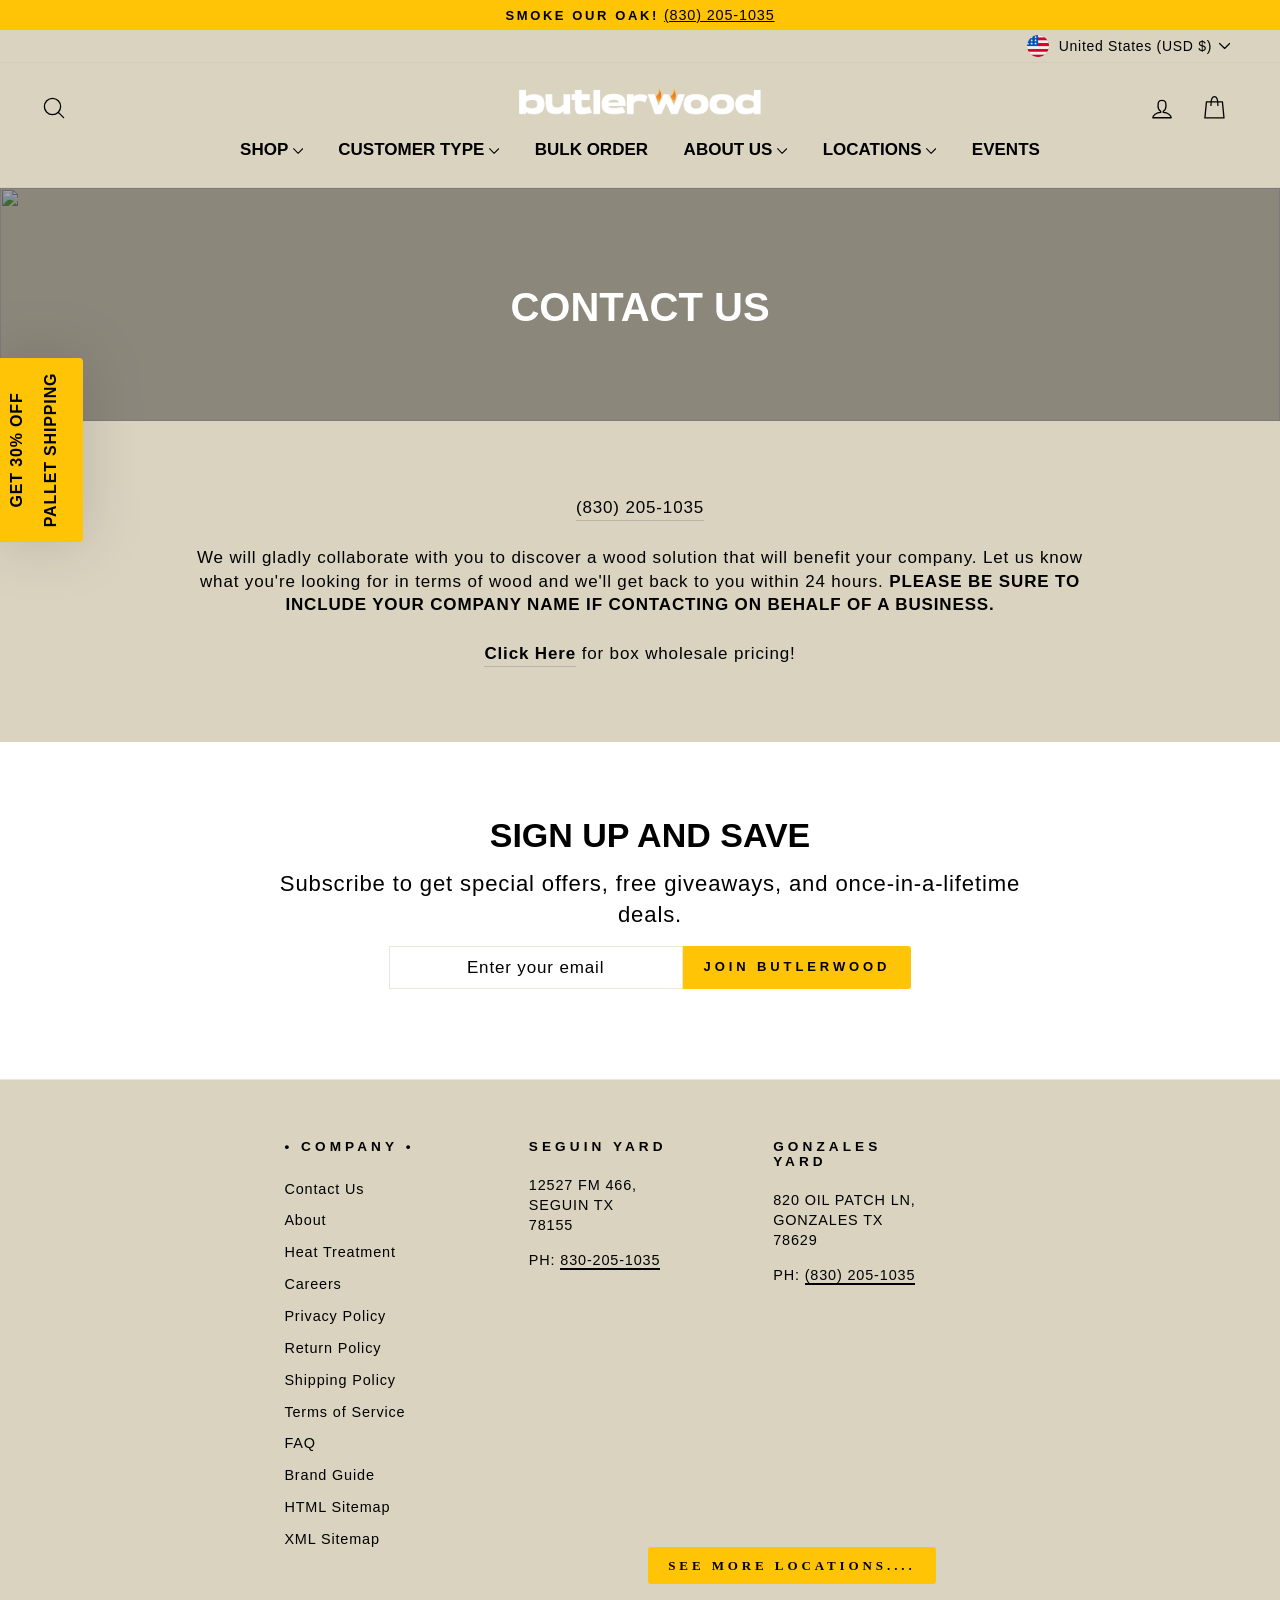
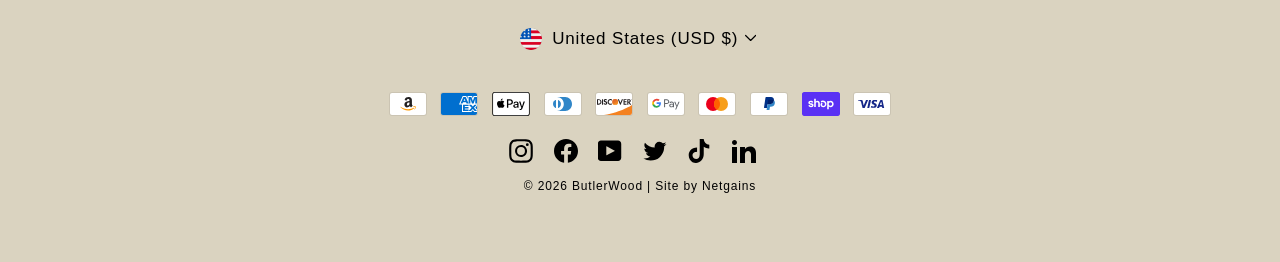
==== contact.html @ 44f19c9f "Add files via upload" ====
<!DOCTYPE html>
<html class="js" lang="en" dir="ltr">

<head>
  <meta http-equiv="Content-Type" content="text/html; charset=UTF-8" />

  <meta http-equiv="X-UA-Compatible" content="IE=edge,chrome=1" />
  <meta name="viewport" content="width=device-width,initial-scale=1" />
  <meta name="theme-color" content="#ffc406" />

  <title>ButlerWood | Best Firewood &amp; Cooking Wood Supplier</title>

  <meta name="description"
    content="Browse our selection of premium cooking wood and firewood for sale. Trust ButlerWood as your reliable supplier for smoking, grilling, and heating needs." />
  <meta property="og:site_name" content="ButlerWood" />
  <meta property="og:title" content="ButlerWood | Best Firewood &amp; Cooking Wood Supplier" />
  <meta property="og:type" content="website" />
  <meta property="og:description"
    content="Browse our selection of premium cooking wood and firewood for sale. Trust ButlerWood as your reliable supplier for smoking, grilling, and heating needs." />
  <meta property="og:image:width" content="1200" />
  <meta property="og:image:height" content="628" />
  <meta name="twitter:site" content="@butlerwoodinc?lang=en" />
  <meta name="twitter:card" content="summary_large_image" />
  <meta name="twitter:title" content="ButlerWood | Best Firewood &amp; Cooking Wood Supplier" />
  <meta name="twitter:description"
    content="Browse our selection of premium cooking wood and firewood for sale. Trust ButlerWood as your reliable supplier for smoking, grilling, and heating needs." />
  <style data-shopify="">
    @font-face {
      font-family: Montserrat;
      font-weight: 800;
      font-style: normal;
      font-display: swap;
      src: url("//www.butlerwood.com/cdn/fonts/montserrat/montserrat_n8.853056e398b4dadf6838423edb7abaa02f651554.woff2") format("woff2"),
        url("//www.butlerwood.com/cdn/fonts/montserrat/montserrat_n8.9201aba6104751e1b3e48577a5a739fc14862200.woff") format("woff");
    }

    @font-face {
      font-family: Rajdhani;
      font-weight: 500;
      font-style: normal;
      font-display: swap;
      src: url("//www.butlerwood.com/cdn/fonts/rajdhani/rajdhani_n5.acefb5969481301850b3475a2ffd70410f1444c1.woff2") format("woff2"),
        url("//www.butlerwood.com/cdn/fonts/rajdhani/rajdhani_n5.74ad73b8c0c789bb2f6082a25312d3c0f7ebc9a2.woff") format("woff");
    }

    @font-face {
      font-family: Rajdhani;
      font-weight: 600;
      font-style: normal;
      font-display: swap;
      src: url("//www.butlerwood.com/cdn/fonts/rajdhani/rajdhani_n6.2662920771758eb6f82fd10eee7115b26ac6f444.woff2") format("woff2"),
        url("//www.butlerwood.com/cdn/fonts/rajdhani/rajdhani_n6.6befdead9ba44c2805903cac78e38160bc762983.woff") format("woff");
    }

  </style>
  <link href="./theme.css" rel="stylesheet" type="text/css"
    media="all" />
  <style data-shopify="">
    :root {
      --typeHeaderPrimary: Montserrat;
      --typeHeaderFallback: sans-serif;
      --typeHeaderSize: 40px;
      --typeHeaderWeight: 800;
      --typeHeaderLineHeight: 1.1;
      --typeHeaderSpacing: 0em;

      --typeBasePrimary: Rajdhani;
      --typeBaseFallback: sans-serif;
      --typeBaseSize: 17px;
      --typeBaseWeight: 500;
      --typeBaseSpacing: 0.05em;
      --typeBaseLineHeight: 1.4;
      --typeBaselineHeightMinus01: 1.3;

      --typeCollectionTitle: 20px;

      --iconWeight: 4px;
      --iconLinecaps: round;

      --buttonRadius: 3px;

      --colorGridOverlayOpacity: 0;
    }

    .placeholder-content {
      background-image: linear-gradient(100deg,
          rgba(0, 0, 0, 0) 40%,
          rgba(0, 0, 0, 0) 63%,
          rgba(0, 0, 0, 0) 79%);
    }
  </style>
 
 
 
  <style id="shopify-accelerated-checkout-cart">
    #shopify-buyer-consent {
      margin-top: 1em;
      display: inline-block;
      width: 100%;
    }

    #shopify-buyer-consent.hidden {
      display: none;
    }

    #shopify-subscription-policy-button {
      background: none;
      border: none;
      padding: 0;
      text-decoration: underline;
      font-size: inherit;
      cursor: pointer;
    }

    #shopify-subscription-policy-button::before {
      box-shadow: none;
    }
  </style>

  <link rel="stylesheet" href="./country-flags.css" />

  <style>
    .loox-reviews-default {
      max-width: 1200px;
      margin: 0 auto;
    }

    .loox-rating .loox-icon {
      color: #ffc406;
    }
  </style>

  <style>
    #AnnouncementSlider .flickity-viewport {
      height: 20px;
    }

    .flickity-viewport.is-selected {
      width: 100%;
    }
  </style>

  <style id="kl-custom-fonts">

    @font-face {
      font-family: "Knewave-Klaviyo-Hosted";
      src: url(https://static.klaviyo.com/onsite/hosted-fonts/Knewave/latin/knewave_latin_regular_400.woff2);
      font-weight: 400;
      font-style: normal;
      font-display: swap;
    }

    @font-face {
      font-family: "Poppins-Klaviyo-Hosted";
      src: url(https://static.klaviyo.com/onsite/hosted-fonts/Poppins/latin/poppins_latin_italic_400.woff2);
      font-weight: 400;
      font-style: italic;
      font-display: swap;
    }

    @font-face {
      font-family: "Poppins-Klaviyo-Hosted";
      src: url(https://static.klaviyo.com/onsite/hosted-fonts/Poppins/latin/poppins_latin_italic_700.woff2);
      font-weight: 700;
      font-style: italic;
      font-display: swap;
    }

    @font-face {
      font-family: "Poppins-Klaviyo-Hosted";
      src: url(https://static.klaviyo.com/onsite/hosted-fonts/Poppins/latin/poppins_latin_regular_400_2.woff2);
      font-weight: 400;
      font-style: normal;
      font-display: swap;
    }

    @font-face {
      font-family: "Poppins-Klaviyo-Hosted";
      src: url(https://static.klaviyo.com/onsite/hosted-fonts/Poppins/latin/poppins_latin_regular_700.woff2);
      font-weight: 700;
      font-style: normal;
      font-display: swap;
    }
  </style>

  <link type="text/css" rel="stylesheet"
    href="./global.min.css" />
  <link rel="stylesheet" href="./fontawesome-embed.min.css"
    id="rebuy-fontawesome-styles" />
  <link href="./rebuy-smart-cart-v2.min.css"
    rel="stylesheet" type="text/css" id="rebuy-smart-cart-styles" />
  <link href="./cart-widget.min.css" rel="stylesheet"
    type="text/css" id="rebuy-cart-widget-styles" />
  <link href="./cart-login-link.min.css" rel="stylesheet"
    type="text/css" id="rebuy-cart-login-link-styles" />
  <link href="./cart-progress-bar.min.css" rel="stylesheet"
    type="text/css" id="rebuy-cart-progress-bar-styles" />
  <link href="./cart-title-bar.min.css" rel="stylesheet"
    type="text/css" id="rebuy-cart-title-bar-styles" />
  <link rel="stylesheet" href="./stylesheet"
    id="rebuy-global-styles" />
  <style id="smart-cart-style">
    .rebuy-cart__flyout-subtotal {
      color: #000000;
    }

    .rebuy-cart__title {
      color: #000000;
    }

    .rebuy-cart__flyout-item-product-title {
      color: #000000 !important;
    }

    .rebuy-cart__flyout-item-quantity-widget-label {
      color: #000000 !important;
    }
  </style>


  <style>
    #Testimonials-template--19662816280833__285338f3-f156-4983-be3e-d8bc1b618548 .flickity-viewport {
      height: 329px;
    }
  </style>
</head>

<body class="template-index smart-cart--enabled" data-center-text="true" data-button_style="round-slight"
  data-type_header_capitalize="true" data-type_headers_align_text="true" data-type_product_capitalize="true"
  data-swatch_style="round" data-aos-easing="ease-out-quad" data-aos-duration="400" data-aos-delay="0">

  <div class="needsclick kl-teaser-WvAQZ5 kl-private-reset-css-Xuajs1" style="z-index: 90000; position: fixed; filter: drop-shadow(rgba(0, 0, 0, 0.15) 0px 0px 30px); top: 50%; left: 0px; transform: rotate(-90deg) translate(-50%, 0px); transform-origin: left top; margin-left: 0px; width: 184px;"><div data-testid="animated-teaser" class="needsclick  kl-private-reset-css-Xuajs1" style="height: 100%; width: 100%;"><span tabindex="0" role="button" class="needsclick Teaser-pointer-Hn1zd kl-private-reset-css-Xuajs1" style="overflow: hidden; box-sizing: border-box; border-radius: 0px 0px 4px 4px; background-color: rgb(255, 196, 6); min-height: 50px; height: 100%; padding: 8px; display: flex; flex-direction: column; justify-content: center;"><div class="needsclick  kl-private-reset-css-Xuajs1"><div class="needsclick  kl-private-reset-css-Xuajs1"><div id="rich-text-01JXJNPVNZEHQEEXHQZEHJSS5F" class="kl-private-reset-css-Xuajs1 go3176171171 " style="width: 100%;"><p style="text-align: center; line-height: 110%;"><span style="font-size: 16px;"><span style="font-family: Montserrat, Arial, Helvetica Neue, Helvetica, sans-serif;"><strong>GET 30% OFF</strong></span></span></p>
<p style="text-align: center; line-height: 110%;"><span style="font-size: 16px;"><span style="font-family: Montserrat, Arial, Helvetica Neue, Helvetica, sans-serif;"><strong>PALLET SHIPPING</strong></span></span></p></div></div></div></span></div></div>
  <style>
    #custom_registration_form .form-control:focus {
      border-color: #0a0a0a !important;
    }

    .file {
      position: relative;
      display: block !important;
      cursor: pointer;
      margin-bottom: 0px !important;
    }

    .file input {
      margin: 0;
      filter: alpha(opacity=0);
      opacity: 0;
    }

    .file-custom {
      position: absolute;
      top: 0;
      right: 0;
      left: 0;
      z-index: 5;
      height: 41px;
      padding: 0.7rem 1.2rem;
      line-height: 1.5;
      color: #555;
      background-color: #fff;
      border: 0.075rem solid #ddd;
      border-radius: 4px;
      -webkit-border-radius: 4px;
      -moz-border-radius: 4px;
      -webkit-user-select: none;
      -moz-user-select: none;
      -ms-user-select: none;
      user-select: none;
    }

    .file-custom::before {
      position: absolute;
      right: -0.075rem;
      bottom: -0.075rem;
      z-index: 6;
      display: block;
      content: " ";
      height: 41px;
      padding: 0.7rem 1.2rem;
      line-height: 1.5;
      color: #555;
      background-color: #eee;
      border-radius: 0 4px 4px 0;
      -webkit-border-radius: 0 4px 4px 0;
      -moz-border-radius: 0 4px 4px 0;
      width: 50px;
    }

    .file-custom::after {
      font-weight: normal;
    }

    .file-custom .uploadIcon {
      width: 26px;
      position: absolute;
      z-index: 999;
      top: -2px;
      fill: gray;
      right: 12px;
    }

    .plvr .has-error .file-custom {
      border: 0.075rem solid #a94442;
    }

    @keyframes spinner {
      to {
        transform: rotate(360deg);
      }
    }

    .currency-flag{
      background-image: url('./country-flags-40.png')
    }
    .spinner:before {
      content: "";
      box-sizing: border-box;
      position: absolute;
      top: 0%;
      left: 50%;
      width: 20px;
      height: 20px;
      margin-left: -10px;
      border-radius: 50%;
      border: 2px solid #ccc;
      border-top-color: #000;
      animation: spinner 0.6s linear infinite;
    }

    .submitButtonWrapper {
      position: relative;
    }

    .signup-form .halfWidth {
      display: inline-table !important;
    }

    #AFRegistrationFormPreload {
      background-size: 30px;
      text-indent: -9999999px;
      display: block;
      width: 100%;
      height: 200px;
    }

    .plvr fieldset {
      padding: 0;
      margin: 0;
      border: 0;
      min-width: 0;
    }

    .plvr legend {
      display: block;
      width: 100%;
      padding: 0;
      margin-bottom: 20px;
      font-size: 21px;
      line-height: inherit;
      color: #333333;
      border: 0;
      border-bottom: 1px solid #e5e5e5;
    }

    .plvr label {
      display: inline-block;
      max-width: 100%;
      margin-bottom: 5px;
      font-weight: bold;
    }

    .plvr label.file {
      font-weight: normal;
    }

    .plvr input[type="search"] {
      -webkit-box-sizing: border-box;
      -moz-box-sizing: border-box;
      box-sizing: border-box;
    }

    .plvr input[type="radio"],
    .plvr input[type="checkbox"] {
      margin: 4px 0 0;
      margin-top: 1px \9;
      line-height: normal;
    }

    .plvr input[type="file"] {
      display: block;
    }

    .plvr input[type="range"] {
      display: block;
      width: 100%;
    }

    .plvr select {
      -webkit-appearance: none;
      -moz-appearance: none;
      appearance: none;
      background-position: right center;
      background-image: url("https://cdn.shopify.com/extensions/019dced8-cf62-7318-8b41-8c7a668820e5/custom-registration-form-17/assets/select-arrow.svg");
      background-repeat: no-repeat;
      background-position: right 10px center;
      background-color: transparent;
      padding-right: 28px;
      text-indent: 0.01px;
      text-overflow: "";
      cursor: pointer;
    }

    .plvr select[multiple],
    .plvr select[size] {
      height: auto;
    }

    .plvr input[type="file"]:focus,
    .plvr input[type="radio"]:focus,
    .plvr input[type="checkbox"]:focus {
      outline: 5px auto -webkit-focus-ring-color;
      outline-offset: -2px;
    }

    .plvr output {
      display: block;
      padding-top: 7px;
      font-size: 14px;
      line-height: 1.42857;
      color: #555555;
    }

    .plvr .form-control {
      display: block;
      width: 100%;
      height: 34px;
      padding: 6px 12px;
      font-size: 14px;
      line-height: 1.42857;
      color: #555555;
      background-color: #fff;
      border: 1px solid #ccc;
      border-radius: 4px;
      -webkit-box-shadow: inset 0 1px 1px rgba(0, 0, 0, 0.075);
      box-shadow: inset 0 1px 1px rgba(0, 0, 0, 0.075);
      -webkit-transition: border-color ease-in-out 0.15s,
        box-shadow ease-in-out 0.15s;
      -o-transition: border-color ease-in-out 0.15s,
        box-shadow ease-in-out 0.15s;
      transition: border-color ease-in-out 0.15s,
        box-shadow ease-in-out 0.15s;
    }

    .plvr .form-control:focus {
      border-color: #66afe9;
      outline: 0;
      -webkit-box-shadow: inset 0 1px 1px rgba(0, 0, 0, 0.075),
        0 0 8px rgba(102, 175, 233, 0.6);
      box-shadow: inset 0 1px 1px rgba(0, 0, 0, 0.075),
        0 0 8px rgba(102, 175, 233, 0.6);
    }

    .plvr .form-control::-moz-placeholder {
      color: #999;
      opacity: 1;
    }

    .plvr .form-control:-ms-input-placeholder {
      color: #999;
    }

    .plvr .form-control::-webkit-input-placeholder {
      color: #999;
    }

    .plvr .form-control::-ms-expand {
      border: 0;
      background-color: transparent;
    }

    .plvr .form-control[disabled],
    .plvr .form-control[readonly],
    fieldset[disabled] .plvr .form-control {
      background-color: #eeeeee;
      opacity: 1;
    }

    .plvr .form-control[disabled],
    fieldset[disabled] .plvr .form-control {
      cursor: not-allowed;
    }

    .plvr textarea.form-control {
      height: auto;
    }

    .plvr input[type="search"] {
      -webkit-appearance: none;
    }

    @media screen and (-webkit-min-device-pixel-ratio: 0) {

      .plvr input[type="date"].form-control,
      .plvr input[type="time"].form-control,
      .plvr input[type="datetime-local"].form-control,
      .plvr input[type="month"].form-control {
        line-height: 34px;
      }

      .plvr input[type="date"].input-sm,
      .input-group-sm .plvr input[type="date"],
      .plvr input[type="time"].input-sm,
      .input-group-sm .plvr input[type="time"],
      .plvr input[type="datetime-local"].input-sm,
      .input-group-sm .plvr input[type="datetime-local"],
      .plvr input[type="month"].input-sm,
      .input-group-sm .plvr input[type="month"] {
        line-height: 30px;
      }

      .plvr input[type="date"].input-lg,
      .input-group-lg .plvr input[type="date"],
      .plvr input[type="time"].input-lg,
      .input-group-lg .plvr input[type="time"],
      .plvr input[type="datetime-local"].input-lg,
      .input-group-lg .plvr input[type="datetime-local"],
      .plvr input[type="month"].input-lg,
      .input-group-lg .plvr input[type="month"] {
        line-height: 46px;
      }
    }

    .plvr .form-group {
      margin-bottom: 15px;
    }

    .plvr .radio,
    .plvr .checkbox {
      position: relative;
      display: block;
      margin-top: 10px;
      margin-bottom: 10px;
    }

    .plvr .radio label,
    .plvr .checkbox label {
      min-height: 20px;
      padding-left: 20px;
      margin-bottom: 0;
      font-weight: normal;
      cursor: pointer;
    }

    .plvr .radio input[type="radio"],
    .plvr .radio-inline input[type="radio"],
    .plvr .checkbox input[type="checkbox"],
    .plvr .checkbox-inline input[type="checkbox"] {
      position: absolute;
      margin-left: -20px;
      margin-top: 4px \9;
    }

    .plvr .radio+.radio,
    .plvr .checkbox+.checkbox {
      margin-top: -5px;
    }

    .plvr .radio-inline,
    .plvr .checkbox-inline {
      position: relative;
      display: inline-block;
      padding-left: 20px;
      margin-bottom: 0;
      vertical-align: middle;
      font-weight: normal;
      cursor: pointer;
    }

    .plvr .radio-inline+.radio-inline,
    .plvr .checkbox-inline+.checkbox-inline {
      margin-top: 0;
      margin-left: 10px;
    }

    .plvr input[type="radio"][disabled],
    .plvr input[type="radio"].disabled,
    fieldset[disabled] .plvr input[type="radio"],
    .plvr input[type="checkbox"][disabled],
    .plvr input[type="checkbox"].disabled,
    fieldset[disabled] .plvr input[type="checkbox"] {
      cursor: not-allowed;
    }

    .plvr .radio-inline.disabled,
    fieldset[disabled] .plvr .radio-inline,
    .plvr .checkbox-inline.disabled,
    fieldset[disabled] .plvr .checkbox-inline {
      cursor: not-allowed;
    }

    .plvr .radio.disabled label,
    fieldset[disabled] .plvr .radio label,
    .plvr .checkbox.disabled label,
    fieldset[disabled] .plvr .checkbox label {
      cursor: not-allowed;
    }

    .plvr .form-control-static {
      padding-top: 7px;
      padding-bottom: 7px;
      margin-bottom: 0;
      min-height: 34px;
    }

    .plvr .form-control-static.input-lg,
    .plvr .form-control-static.input-sm {
      padding-left: 0;
      padding-right: 0;
    }

    .plvr .input-sm {
      height: 30px;
      padding: 5px 10px;
      font-size: 12px;
      line-height: 1.5;
      border-radius: 3px;
    }

    .plvr select.input-sm {
      height: 30px;
      line-height: 30px;
    }

    .plvr textarea.input-sm,
    .plvr select[multiple].input-sm {
      height: auto;
    }

    .plvr .form-group-sm .form-control {
      height: 30px;
      padding: 5px 10px;
      font-size: 12px;
      line-height: 1.5;
      border-radius: 3px;
    }

    .plvr .form-group-sm select.form-control {
      height: 30px;
      line-height: 30px;
    }

    .plvr .form-group-sm textarea.form-control,
    .plvr .form-group-sm select[multiple].form-control {
      height: auto;
    }

    .plvr .form-group-sm .form-control-static {
      height: 30px;
      min-height: 32px;
      padding: 6px 10px;
      font-size: 12px;
      line-height: 1.5;
    }

    .plvr .input-lg {
      height: 46px;
      padding: 10px 16px;
      font-size: 18px;
      line-height: 1.33333;
      border-radius: 6px;
    }

    .plvr select.input-lg {
      height: 46px;
      line-height: 46px;
    }

    .plvr textarea.input-lg,
    .plvr select[multiple].input-lg {
      height: auto;
    }

    .plvr .form-group-lg .form-control {
      height: 46px;
      padding: 10px 16px;
      font-size: 18px;
      line-height: 1.33333;
      border-radius: 6px;
    }

    .plvr .form-group-lg select.form-control {
      height: 46px;
      line-height: 46px;
    }

    .plvr .form-group-lg textarea.form-control,
    .plvr .form-group-lg select[multiple].form-control {
      height: auto;
    }

    .plvr .form-group-lg .form-control-static {
      height: 46px;
      min-height: 38px;
      padding: 11px 16px;
      font-size: 18px;
      line-height: 1.33333;
    }

    .plvr .has-feedback {
      position: relative;
    }

    .plvr .has-feedback .form-control {
      padding-right: 42.5px;
    }

    .plvr .form-control-feedback {
      position: absolute;
      top: 0;
      right: 0;
      z-index: 2;
      display: block;
      width: 34px;
      height: 34px;
      line-height: 34px;
      text-align: center;
      pointer-events: none;
    }

    .plvr .input-lg+.form-control-feedback,
    .plvr .input-group-lg+.form-control-feedback,
    .plvr .form-group-lg .form-control+.form-control-feedback {
      width: 46px;
      height: 46px;
      line-height: 46px;
    }

    .plvr .input-sm+.form-control-feedback,
    .plvr .input-group-sm+.form-control-feedback,
    .plvr .form-group-sm .form-control+.form-control-feedback {
      width: 30px;
      height: 30px;
      line-height: 30px;
    }

    .plvr .has-success .help-block,
    .plvr .has-success .control-label,
    .plvr .has-success .radio,
    .plvr .has-success .checkbox,
    .plvr .has-success .radio-inline,
    .plvr .has-success .checkbox-inline,
    .plvr .has-success.radio label,
    .plvr .has-success.checkbox label,
    .plvr .has-success.radio-inline label,
    .plvr .has-success.checkbox-inline label {
      color: #3c763d;
    }

    .plvr .has-success .form-control {
      border-color: #3c763d;
      -webkit-box-shadow: inset 0 1px 1px rgba(0, 0, 0, 0.075);
      box-shadow: inset 0 1px 1px rgba(0, 0, 0, 0.075);
    }

    .plvr .has-success .form-control:focus {
      border-color: #2b542c;
      -webkit-box-shadow: inset 0 1px 1px rgba(0, 0, 0, 0.075),
        0 0 6px #67b168;
      box-shadow: inset 0 1px 1px rgba(0, 0, 0, 0.075),
        0 0 6px #67b168;
    }

    .plvr .has-success .input-group-addon {
      color: #3c763d;
      border-color: #3c763d;
      background-color: #dff0d8;
    }

    .plvr .has-success .form-control-feedback {
      color: #3c763d;
    }

    .plvr .has-warning .help-block,
    .plvr .has-warning .control-label,
    .plvr .has-warning .radio,
    .plvr .has-warning .checkbox,
    .plvr .has-warning .radio-inline,
    .plvr .has-warning .checkbox-inline,
    .plvr .has-warning.radio label,
    .plvr .has-warning.checkbox label,
    .plvr .has-warning.radio-inline label,
    .plvr .has-warning.checkbox-inline label {
      color: #8a6d3b;
    }

    .plvr .has-warning .form-control {
      border-color: #8a6d3b;
      -webkit-box-shadow: inset 0 1px 1px rgba(0, 0, 0, 0.075);
      box-shadow: inset 0 1px 1px rgba(0, 0, 0, 0.075);
    }

    .plvr .has-warning .form-control:focus {
      border-color: #66512c;
      -webkit-box-shadow: inset 0 1px 1px rgba(0, 0, 0, 0.075),
        0 0 6px #c0a16b;
      box-shadow: inset 0 1px 1px rgba(0, 0, 0, 0.075),
        0 0 6px #c0a16b;
    }

    .plvr .has-warning .input-group-addon {
      color: #8a6d3b;
      border-color: #8a6d3b;
      background-color: #fcf8e3;
    }

    .plvr .has-warning .form-control-feedback {
      color: #8a6d3b;
    }

    .plvr .has-feedback label~.form-control-feedback {
      top: 25px;
    }

    .plvr .has-feedback label.sr-only~.form-control-feedback {
      top: 0;
    }

    .plvr .help-block {
      display: block;
      margin-top: 5px;
      margin-bottom: 10px;
      color: #737373;
    }

    @media (min-width: 768px) {
      .plvr .form-inline .form-group {
        display: inline-block;
        margin-bottom: 0;
        vertical-align: middle;
      }

      .plvr .form-inline .form-control {
        display: inline-block;
        width: auto;
        vertical-align: middle;
      }

      .plvr .form-inline .form-control-static {
        display: inline-block;
      }

      .plvr .form-inline .input-group {
        display: inline-table;
        vertical-align: middle;
      }

      .plvr .form-inline .input-group .input-group-addon,
      .plvr .form-inline .input-group .input-group-btn,
      .plvr .form-inline .input-group .form-control {
        width: auto;
      }

      .plvr .form-inline .input-group>.form-control {
        width: 100%;
      }

      .plvr .form-inline .control-label {
        margin-bottom: 0;
        vertical-align: middle;
      }

      .plvr .form-inline .radio,
      .plvr .form-inline .checkbox {
        display: inline-block;
        margin-top: 0;
        margin-bottom: 0;
        vertical-align: middle;
      }

      .plvr .form-inline .radio label,
      .plvr .form-inline .checkbox label {
        padding-left: 0;
      }

      .plvr .form-inline .radio input[type="radio"],
      .plvr .form-inline .checkbox input[type="checkbox"] {
        position: relative;
        margin-left: 0;
      }

      .plvr .form-inline .has-feedback .form-control-feedback {
        top: 0;
      }
    }

    .plvr .form-horizontal .radio,
    .plvr .form-horizontal .checkbox,
    .plvr .form-horizontal .radio-inline,
    .plvr .form-horizontal .checkbox-inline {
      margin-top: 0;
      margin-bottom: 0;
      padding-top: 7px;
    }

    .plvr .form-horizontal .radio,
    .plvr .form-horizontal .checkbox {
      min-height: 27px;
    }

    .plvr .form-horizontal .form-group {
      margin-left: -15px;
      margin-right: -15px;
    }

    .plvr .form-horizontal .form-group:before,
    .plvr .form-horizontal .form-group:after {
      content: " ";
      display: table;
    }

    .plvr .form-horizontal .form-group:after {
      clear: both;
    }

    @media (min-width: 768px) {
      .plvr .form-horizontal .control-label {
        text-align: right;
        margin-bottom: 0;
        padding-top: 7px;
      }
    }

    .plvr .form-horizontal .has-feedback .form-control-feedback {
      right: 15px;
    }

    @media (min-width: 768px) {
      .plvr .form-horizontal .form-group-lg .control-label {
        padding-top: 11px;
        font-size: 18px;
      }
    }

    @media (min-width: 768px) {
      .plvr .form-horizontal .form-group-sm .control-label {
        padding-top: 6px;
        font-size: 12px;
      }
    }

    .form-control {
      border-color: #eee !important;
      min-height: 41px !important;
      box-shadow: none !important;
      margin-bottom: 0px !important;
    }

    .form-control:focus {
      border-color: #5cd3b4;
    }

    .form-control,
    .btn {
      border-radius: 3px;
    }

    .signup-form {
      margin: 30px auto;
    }

    .signup-form h2 {
      color: #333;
      margin: 0 0 30px 0;
      display: inline-block;
      padding: 0 30px 10px 0;
    }

    .signup-form .form-group {
      margin-bottom: 20px;
    }

    .signup-form input[type="checkbox"] {
      margin-top: 2px;
    }

    .signup-form .btn {
      font-size: 16px;
      font-weight: bold;
      background: #5cd3b4;
      border: none;
      margin-top: 20px;
      min-width: 140px;
      min-height: 41px;
    }

    .signup-form .btn:hover,
    .signup-form .btn:focus {
      background: #41cba9;
      outline: none !important;
    }

    .signup-form a {
      color: #5cd3b4;
      text-decoration: underline;
    }

    .signup-form a:hover {
      text-decoration: none;
    }

    .signup-form form a {
      color: #5cd3b4;
      text-decoration: none;
    }

    .signup-form form a:hover {
      text-decoration: underline;
    }

    .signup-form .form-check-label {
      font-weight: normal;
    }

    .signup-form .form-check {
      margin-left: 5px;
    }

    .signup-form .alert-danger {
      color: #a94442;
      background-color: #f2dede;
      border-color: #ebccd1;
    }

    .signup-form .alert {
      padding: 15px;
      margin-bottom: 20px;
      border: 1px solid transparent;
      border-top-color: transparent;
      border-right-color: transparent;
      border-bottom-color: transparent;
      border-left-color: transparent;
      border-radius: 4px;
    }

    .signup-form .blankFields {
      margin: 0;
      list-style: inside;
    }

    .signup-form .fieldWrapper {
      position: relative;
      width: 98.7%;
      left: 0.8%;
    }

    .signup-form .halfWidth {
      display: inline-block;
      width: 49%;
      position: relative;
      left: 0.8%;
    }

    .file {
      position: relative;
      display: block !important;
      cursor: pointer;
      margin-bottom: 0px !important;
    }

    .file input {
      margin: 0;
      filter: alpha(opacity=0);
      opacity: 0;
    }

    .file-custom {
      position: absolute;
      top: 0;
      right: 0;
      left: 0;
      z-index: 5;
      height: 41px;
      padding: 0.7rem 1.2rem;
      line-height: 1.5;
      color: #555;
      background-color: #fff;
      border: 0.075rem solid #ddd;
      border-radius: 4px;
      -webkit-border-radius: 4px;
      -moz-border-radius: 4px;
      -webkit-user-select: none;
      -moz-user-select: none;
      -ms-user-select: none;
      user-select: none;
    }

    .file-custom::before {
      position: absolute;
      right: -0.075rem;
      bottom: -0.075rem;
      z-index: 6;
      display: block;
      content: " ";
      height: 41px;
      padding: 0.7rem 1.2rem;
      line-height: 1.5;
      color: #555;
      background-color: #eee;
      border-radius: 0 4px 4px 0;
      -webkit-border-radius: 0 4px 4px 0;
      -moz-border-radius: 0 4px 4px 0;
      width: 50px;
    }

    .file-custom::after {
      font-weight: normal;
    }

    .file-custom .uploadIcon {
      width: 26px;
      position: absolute;
      z-index: 999;
      top: -2px;
      fill: gray;
      right: 12px;
    }

    .plvr .has-error .file-custom {
      border: 0.075rem solid #a94442;
    }

    .submitButtonWrapper {
      position: relative;
    }

    .signup-form .halfWidth {
      display: inline-table !important;
    }

    .plvr .has-error .help-block,
    .plvr .has-error .control-label,
    .plvr .has-error .radio,
    .plvr .has-error .checkbox,
    .plvr .has-error .radio-inline,
    .plvr .has-error .checkbox-inline,
    .plvr .has-error.radio label,
    .plvr .has-error.checkbox label,
    .plvr .has-error.radio-inline label,
    .plvr .has-error.checkbox-inline label {
      color: #a94442;
    }

    .plvr .has-error .form-control {
      border-color: #a94442 !important;
      -webkit-box-shadow: inset 0 1px 1px rgba(0, 0, 0, 0.075);
      box-shadow: inset 0 1px 1px rgba(0, 0, 0, 0.075);
    }

    .plvr .has-error .form-control:focus {
      border-color: #843534;
      -webkit-box-shadow: inset 0 1px 1px rgba(0, 0, 0, 0.075),
        0 0 6px #ce8483;
      box-shadow: inset 0 1px 1px rgba(0, 0, 0, 0.075),
        0 0 6px #ce8483;
    }

    .plvr .has-error .input-group-addon {
      color: #a94442;
      border-color: #a94442;
      background-color: #f2dede;
    }

    .plvr .has-error .form-control-feedback {
      color: #a94442;
    }

    .plvr .has-error input[type="radio"],
    .plvr .has-error input[type="checkbox"] {
      -webkit-box-shadow: 0px 0px 0px 1px #a94442;
      -moz-box-shadow: 0px 0px 0px 1px #a94442;
      box-shadow: 0px 0px 0px 1px #a94442;
    }
  </style>

  <style class="jdgm-settings-style">
    .jdgm-xx {
      left: 0;
    }

    .jdgm-histogram .jdgm-histogram__bar-content {
      background: #fbcd0a;
    }

    .jdgm-histogram .jdgm-histogram__bar:after {
      background: #fbcd0a;
    }

    .jdgm-prev-badge[data-average-rating="0.00"] {
      display: none !important;
    }

    .jdgm-author-all-initials {
      display: none !important;
    }

    .jdgm-author-last-initial {
      display: none !important;
    }

    .jdgm-rev-widg__title {
      visibility: hidden;
    }

    .jdgm-rev-widg__summary-text {
      visibility: hidden;
    }

    .jdgm-prev-badge__text {
      visibility: hidden;
    }

    .site-nav__item:hover site-nav__dropdown {
        visibility: visible;
    }

    .jdgm-rev__replier:before {
      content: "ButlerWood";
    }

    .jdgm-rev__prod-link-prefix:before {
      content: "about";
    }

    .jdgm-rev__variant-label:before {
      content: "Variant: ";
    }

    .jdgm-rev__out-of-store-text:before {
      content: "(out of store)";
    }

    @media only screen and (min-width: 768px) {

      .jdgm-rev__pics .jdgm-rev_all-rev-page-picture-separator,
      .jdgm-rev__pics .jdgm-rev__product-picture {
        display: none;
      }
    }

    @media only screen and (max-width: 768px) {

      .jdgm-rev__pics .jdgm-rev_all-rev-page-picture-separator,
      .jdgm-rev__pics .jdgm-rev__product-picture {
        display: none;
      }
    }

    .jdgm-preview-badge[data-template="index"] {
      display: none !important;
    }

    .jdgm-verified-count-badget[data-from-snippet="true"] {
      display: none !important;
    }

    .jdgm-carousel-wrapper[data-from-snippet="true"] {
      display: none !important;
    }

    .jdgm-all-reviews-text[data-from-snippet="true"] {
      display: none !important;
    }

    .jdgm-medals-section[data-from-snippet="true"] {
      display: none !important;
    }

    .jdgm-ugc-media-wrapper[data-from-snippet="true"] {
      display: none !important;
    }

    .jdgm-rev__transparency-badge[data-badge-type="review_collected_via_store_invitation"] {
      display: none !important;
    }

    .jdgm-rev__transparency-badge[data-badge-type="review_collected_from_another_provider"] {
      display: none !important;
    }

    .jdgm-rev__transparency-badge[data-badge-type="review_collected_from_store_visitor"] {
      display: none !important;
    }

    .jdgm-rev__transparency-badge[data-badge-type="review_written_in_etsy"] {
      display: none !important;
    }

    .jdgm-rev__transparency-badge[data-badge-type="review_written_in_google_business"] {
      display: none !important;
    }

    .jdgm-rev__transparency-badge[data-badge-type="review_written_in_shop_app"] {
      display: none !important;
    }

    .jdgm-rev__transparency-badge[data-badge-type="review_earned_for_future_purchase"] {
      display: none !important;
    }

    #rebuy-widget-161134 .super-title {
    color: #535353
}

#rebuy-widget-161134 .primary-title {
    color: #232323
}

#rebuy-widget-161134 .description {
    color: #535353
}

#rebuy-widget-161134 .rebuy-product-title,#rebuy-widget-161134 .rebuy-product-title-link {
    color: #232323
}

#rebuy-widget-161134 .rebuy-product-vendor {
    color: #535353
}

#rebuy-widget-161134 .rebuy-product-description {
    color: #535353
}

#rebuy-widget-161134 .rebuy-money {
    color: #000
}

#rebuy-widget-161134 .rebuy-money.sale {
    color: #44BE70
}

#rebuy-widget-161134 .rebuy-money.compare-at {
    color: red
}

#rebuy-widget-161134 .rebuy-underline {
    border-color: #feca00
}

#rebuy-widget-161134 .rebuy-checkbox .checkbox-input:focus,#rebuy-widget-161134 .rebuy-radio:focus,#rebuy-widget-161134 .rebuy-checkbox:focus {
    border-color: #feca00
}

#rebuy-widget-161134 .rebuy-checkbox .checkbox-input:checked,#rebuy-widget-161134 .rebuy-radio:checked,#rebuy-widget-161134 .rebuy-checkbox:checked {
    background: #feca00;
    border-color: #feca00
}

#rebuy-widget-161134 .rebuy-select {
    color: #232323;
    background-color: #fff;
    border-color: #ccc;
    border-radius: 5px
}

#rebuy-widget-161134 .rebuy-select {
    background-image: linear-gradient(45deg,transparent 50%,#cccccc 50%),linear-gradient(135deg,#cccccc 50%,transparent 50%),linear-gradient(to right,#cccccc,#cccccc)
}

#rebuy-widget-161134 .rebuy-select:focus {
    border-color: #000;
    box-shadow: 0 0 0 1px #000
}

#rebuy-widget-161134 .rebuy-input {
    color: #232323;
    background-color: #fff;
    border-color: #ccc;
    border-radius: 5px
}

#rebuy-widget-161134 .rebuy-input:focus {
    border-color: #000
}

#rebuy-widget-161134 .rebuy-button {
    color: #000;
    background: #feca00;
    border-color: #000;
    border-width: 2px;
    border-radius: 5px
}

#rebuy-widget-161134 .rebuy-button.outline,#rebuy-widget-161134 .rebuy-button.secondary {
    color: #feca00;
    background: #000;
    border-color: #feca00
}

#rebuy-widget-161134 .rebuy-button.decline {
    color: #232323;
    background: #fff0;
    border-color: #e3e3e3
}

#rebuy-widget-161134 .rebuy-carousel__arrows .rebuy-carousel__arrow,#rebuy-widget-161134 .flickity-button {
    color: #000;
    background: #fff
}

#rebuy-widget-161134 .rebuy-carousel__arrows .rebuy-carousel__arrow svg,#rebuy-widget-161134 .rebuy-carousel__arrows .rebuy-carousel__arrow:hover:not(:disabled) svg {
    fill: #000
}

#rebuy-widget-161134 .rebuy-carousel__pagination .rebuy-carousel__page,#rebuy-widget-161134 .flickity-page-dots .dot {
    background: #000
}

#rebuy-widget-161134 .rebuy-product-block .rebuy-product-media img {
    border-radius: 0
}

#rebuy-widget-161134.rebuy-widget,#rebuy-widget-161134 .checkout-promotion-wrapper {
    background: #fff0
}

#rebuy-widget-161134 .checkout-promotion-header {
    border-color: #e3e3e3
}

#rebuy-widget-161134 .checkout-promotion-header .promo-title {
    color: #232323
}

#rebuy-widget-161134 .checkout-promotion-header .promo-subtitle {
    color: #535353
}

#rebuy-widget-161134 .checkout-promotion-body h1,#rebuy-widget-161134 .checkout-promotion-body h2,#rebuy-widget-161134 .checkout-promotion-body h3,#rebuy-widget-161134 .checkout-promotion-body h4 {
    color: #232323
}

#rebuy-widget-161134 .checkout-promotion-footer {
    border-color: #e3e3e3
}

#rebuy-widget-161134 .checkout-promotion-product+.checkout-promotion-product,#rebuy-widget-161134 .rebuy-product-block+.rebuy-product-block {
    border-color: #e3e3e3
}

#rebuy-widget-161134 .checkout-promotion-product .promotion-info .product-title {
    color: #232323
}

#rebuy-widget-161134 .checkout-promotion-product .promotion-info .variant-title,#rebuy-widget-161134 .checkout-promotion-product .promotion-info .product-description {
    color: #535353
}

#rebuy-widget-161134 .rebuy-product-review .rebuy-star-rating .rebuy-star-rating-foreground {
    background-image: url('data:image/svg+xml;charset=UTF-8, %3Csvg%20width%3D%22100%22%20height%3D%2220%22%20viewBox%3D%220%200%2080%2014%22%20xmlns%3D%22http%3A%2F%2Fwww.w3.org%2F2000%2Fsvg%22%3E%3Cg%20fill%3D%22%23FBCA10%22%20fill-rule%3D%22evenodd%22%3E%3Cpath%20d%3D%22M71.996%2011.368l-3.94%202.42c-.474.292-.756.096-.628-.443l1.074-4.53-3.507-3.022c-.422-.363-.324-.693.24-.74l4.602-.37%201.778-4.3c.21-.51.55-.512.762%200l1.78%204.3%204.602.37c.552.046.666.37.237.74l-3.507%203.02%201.075%204.532c.127.536-.147.74-.628.444l-3.94-2.422zM55.996%2011.368l-3.94%202.42c-.474.292-.756.096-.628-.443l1.074-4.53-3.507-3.022c-.422-.363-.324-.693.24-.74l4.602-.37%201.778-4.3c.21-.51.55-.512.762%200l1.78%204.3%204.602.37c.552.046.666.37.237.74l-3.507%203.02%201.075%204.532c.127.536-.147.74-.628.444l-3.94-2.422zM40.123%2011.368l-3.94%202.42c-.475.292-.756.096-.63-.443l1.076-4.53-3.508-3.022c-.422-.363-.324-.693.24-.74l4.602-.37%201.778-4.3c.21-.51.55-.512.762%200l1.778%204.3%204.603.37c.554.046.667.37.24.74l-3.508%203.02%201.075%204.532c.127.536-.147.74-.628.444l-3.94-2.422zM24.076%2011.368l-3.94%202.42c-.475.292-.757.096-.63-.443l1.076-4.53-3.507-3.022c-.422-.363-.324-.693.238-.74l4.603-.37%201.78-4.3c.21-.51.55-.512.76%200l1.78%204.3%204.602.37c.554.046.667.37.24.74l-3.508%203.02%201.074%204.532c.127.536-.146.74-.628.444l-3.94-2.422zM8.123%2011.368l-3.94%202.42c-.475.292-.756.096-.63-.443l1.076-4.53L1.12%205.792c-.422-.363-.324-.693.24-.74l4.602-.37%201.778-4.3c.21-.51.55-.512.762%200l1.778%204.3%204.603.37c.554.046.667.37.24.74l-3.508%203.02%201.075%204.532c.127.536-.147.74-.628.444l-3.94-2.422z%22%2F%3E%3C%2Fg%3E%3C%2Fsvg%3E')
}

#rebuy-widget-161134 .rebuy-product-review .rebuy-star-rating .rebuy-star-rating-background {
    background-image: url('data:image/svg+xml;charset=UTF-8, %3Csvg%20width%3D%22100%22%20height%3D%2220%22%20viewBox%3D%220%200%2080%2014%22%20xmlns%3D%22http%3A%2F%2Fwww.w3.org%2F2000%2Fsvg%22%3E%3Cg%20fill%3D%22%23E5E5E5%22%20fill-rule%3D%22evenodd%22%3E%3Cpath%20d%3D%22M71.996%2011.368l-3.94%202.42c-.474.292-.756.096-.628-.443l1.074-4.53-3.507-3.022c-.422-.363-.324-.693.24-.74l4.602-.37%201.778-4.3c.21-.51.55-.512.762%200l1.78%204.3%204.602.37c.552.046.666.37.237.74l-3.507%203.02%201.075%204.532c.127.536-.147.74-.628.444l-3.94-2.422zM55.996%2011.368l-3.94%202.42c-.474.292-.756.096-.628-.443l1.074-4.53-3.507-3.022c-.422-.363-.324-.693.24-.74l4.602-.37%201.778-4.3c.21-.51.55-.512.762%200l1.78%204.3%204.602.37c.552.046.666.37.237.74l-3.507%203.02%201.075%204.532c.127.536-.147.74-.628.444l-3.94-2.422zM40.123%2011.368l-3.94%202.42c-.475.292-.756.096-.63-.443l1.076-4.53-3.508-3.022c-.422-.363-.324-.693.24-.74l4.602-.37%201.778-4.3c.21-.51.55-.512.762%200l1.778%204.3%204.603.37c.554.046.667.37.24.74l-3.508%203.02%201.075%204.532c.127.536-.147.74-.628.444l-3.94-2.422zM24.076%2011.368l-3.94%202.42c-.475.292-.757.096-.63-.443l1.076-4.53-3.507-3.022c-.422-.363-.324-.693.238-.74l4.603-.37%201.78-4.3c.21-.51.55-.512.76%200l1.78%204.3%204.602.37c.554.046.667.37.24.74l-3.508%203.02%201.074%204.532c.127.536-.146.74-.628.444l-3.94-2.422zM8.123%2011.368l-3.94%202.42c-.475.292-.756.096-.63-.443l1.076-4.53L1.12%205.792c-.422-.363-.324-.693.24-.74l4.602-.37%201.778-4.3c.21-.51.55-.512.762%200l1.778%204.3%204.603.37c.554.046.667.37.24.74l-3.508%203.02%201.075%204.532c.127.536-.147.74-.628.444l-3.94-2.422z%22%2F%3E%3C%2Fg%3E%3C%2Fsvg%3E')
}

#rebuy-widget-161134 .rebuy-product-review .rebuy-review-count {
    color: #535353
}

.rebuy-cart-subscription,#rebuy-widget-161134 .rebuy-cart-subscription {
    border-color: #e3e3e3
}

.rebuy-cart-subscription .rebuy-highlight,#rebuy-widget-161134 .rebuy-cart-subscription .rebuy-highlight {
    color: #feca00
}

.rebuy-cart-subscription .rebuy-radio:checked,.rebuy-cart-subscription .rebuy-checkbox:checked,#rebuy-widget-161134 .rebuy-cart-subscription .rebuy-radio:checked,#rebuy-widget-161134 .rebuy-cart-subscription .rebuy-checkbox:checked {
    background: #feca00;
    border-color: #000
}
 

  </style>
  <style class="jdgm-settings-style"></style>

  <style class="jdgm-miracle-styles">
    @-webkit-keyframes jdgm-spin {
      0% {
        -webkit-transform: rotate(0deg);
        -ms-transform: rotate(0deg);
        transform: rotate(0deg);
      }

      100% {
        -webkit-transform: rotate(359deg);
        -ms-transform: rotate(359deg);
        transform: rotate(359deg);
      }
    }

    @keyframes jdgm-spin {
      0% {
        -webkit-transform: rotate(0deg);
        -ms-transform: rotate(0deg);
        transform: rotate(0deg);
      }

      100% {
        -webkit-transform: rotate(359deg);
        -ms-transform: rotate(359deg);
        transform: rotate(359deg);
      }
    }

    @font-face {
      font-family: "JudgemeStar";
      src: url("[data-uri]") format("woff");
      font-weight: normal;
      font-style: normal;
    }

    .jdgm-star {
      font-family: "JudgemeStar";
      display: inline !important;
      text-decoration: none !important;
      padding: 0 4px 0 0 !important;
      margin: 0 !important;
      font-weight: bold;
      opacity: 1;
      -webkit-font-smoothing: antialiased;
      -moz-osx-font-smoothing: grayscale;
    }

    .jdgm-star:hover {
      opacity: 1;
    }

    .jdgm-star:last-of-type {
      padding: 0 !important;
    }

    .jdgm-star.jdgm--on:before {
      content: "\e000";
    }

    .jdgm-star.jdgm--off:before {
      content: "\e001";
    }

    .jdgm-star.jdgm--half:before {
      content: "\e002";
    }

    .jdgm-widget * {
      margin: 0;
      line-height: 1.4;
      -webkit-box-sizing: border-box;
      -moz-box-sizing: border-box;
      box-sizing: border-box;
      -webkit-overflow-scrolling: touch;
    }

    .jdgm-hidden {
      display: none !important;
      visibility: hidden !important;
    }

    .jdgm-temp-hidden {
      display: none;
    }

    .jdgm-spinner {
      width: 40px;
      height: 40px;
      margin: auto;
      border-radius: 50%;
      border-top: 2px solid #eee;
      border-right: 2px solid #eee;
      border-bottom: 2px solid #eee;
      border-left: 2px solid #ccc;
      -webkit-animation: jdgm-spin 0.8s infinite linear;
      animation: jdgm-spin 0.8s infinite linear;
    }

    .jdgm-prev-badge {
      display: block !important;
    }
  </style>

  <a class="in-page-link visually-hidden skip-link" href="#">Skip to content</a>

  <div id="PageContainer" class="page-container">
    <div class="transition-body">
      <!-- BEGIN sections: header-group -->
      <div id="shopify-section-sections--19662811595009__announcement"
        class="shopify-section shopify-section-group-header-group">
        <style></style>
        <div class="announcement-bar">
          <div class="page-width">
            <div class="slideshow-wrapper">
              <button type="button" class="visually-hidden slideshow__pause"
                data-id="sections--19662811595009__announcement" aria-live="polite">
                <span class="slideshow__pause-stop">
                  <svg aria-hidden="true" focusable="false" role="presentation" class="icon icon-pause"
                    viewBox="0 0 10 13">
                    <path d="M0 0h3v13H0zm7 0h3v13H7z" fill-rule="evenodd"></path>
                  </svg>
                  <span class="icon__fallback-text">Pause slideshow</span>
                </span>
                <span class="slideshow__pause-play">
                  <svg aria-hidden="true" focusable="false" role="presentation" class="icon icon-play"
                    viewBox="18.24 17.35 24.52 28.3">
                    <path fill="#323232" d="M22.1 19.151v25.5l20.4-13.489-20.4-12.011z"></path>
                  </svg>
                  <span class="icon__fallback-text">Play slideshow</span>
                </span>
              </button>

              <div id="AnnouncementSlider" class="announcement-slider flickity-enabled is-draggable" data-compact="true"
                data-block-count="2" tabindex="0">
                <div class="flickity-viewport" style="
                                            height: 20.2344px;
                                            touch-action: pan-y;
                                        ">
                  <div class="flickity-slider" style="
                                                left: 0px;
                                                transform: translateX(-100%);
                                            ">
                    <div id="AnnouncementSlide-announcement_NfN3km" class="announcement-slider__slide" data-index="0"
                      style="
                                                    position: absolute;
                                                    left: 0px;
                                                    transform: translateX(0%);
                                                " aria-hidden="true">
                      <span class="announcement-link-text">10% + FREE SHIPPING USE
                        CODE: BOX10</span>
                    </div>
                    <div id="AnnouncementSlide-announcement-0" class="announcement-slider__slide is-selected"
                      data-index="1" style="
                                                    position: absolute;
                                                    left: 0px;
                                                    transform: translateX(100%);
                                                ">
                      <a class="announcement-link" href="tel:(830) 205-1035"><span class="announcement-text">SMOKE OUR
                          OAK!</span><span class="announcement-link-text">(830) 205-1035</span></a>
                    </div>
                  </div>
                </div>
              </div>
            </div>
          </div>
        </div>
      </div>

      <div id="shopify-section-sections--19662811595009__header"
        class="shopify-section shopify-section-group-header-group">
        <div id="NavDrawer" class="drawer drawer--left">
          <div class="drawer__contents">
            <div class="drawer__fixed-header">
              <div class="drawer__header appear-animation appear-delay-1">
                <div class="h2 drawer__title"></div>
                <div class="drawer__close">
                  <button type="button" class="drawer__close-button js-drawer-close">
                    <svg aria-hidden="true" focusable="false" role="presentation" class="icon icon-close"
                      viewBox="0 0 64 64">
                      <title>icon-X</title>
                      <path d="m19 17.61 27.12 27.13m0-27.12L19 44.74"></path>
                    </svg>
                    <span class="icon__fallback-text">Close menu</span>
                  </button>
                </div>
              </div>
            </div>
            <div class="drawer__scrollable">
              <ul class="mobile-nav mobile-nav--heading-style" role="navigation" aria-label="Primary">
                <li class="mobile-nav__item appear-animation appear-delay-2">
                  <div class="mobile-nav__has-sublist">
                    <a href="#" class="mobile-nav__link mobile-nav__link--top-level" id="Label-collections1">
                      Shop
                    </a>
                    <div class="mobile-nav__toggle">
                      <button type="button" aria-controls="Linklist-collections1" aria-labelledby="Label-collections1"
                        class="collapsible-trigger collapsible--auto-height" aria-expanded="false">
                        <span class="collapsible-trigger__icon collapsible-trigger__icon--open" role="presentation">
                          <svg aria-hidden="true" focusable="false" role="presentation"
                            class="icon icon--wide icon-chevron-down" viewBox="0 0 28 16">
                            <path d="m1.57 1.59 12.76 12.77L27.1 1.59" stroke-width="2" stroke="#000" fill="none">
                            </path>
                          </svg>
                        </span>
                      </button>
                    </div>
                  </div>
                  <div id="Linklist-collections1"
                    class="mobile-nav__sublist collapsible-content collapsible-content--all">
                    <div class="collapsible-content__inner">
                      <ul class="mobile-nav__sublist">
                        <li class="mobile-nav__item">
                          <div class="mobile-nav__child-item">
                            <a href="#" class="mobile-nav__link" id="Sublabel-collections-cooking-wood1">
                              Cooking Wood
                            </a>
                          </div>
                        </li>
                        <li class="mobile-nav__item">
                          <div class="mobile-nav__child-item">
                            <a href="#" class="mobile-nav__link"
                              id="Sublabel-collections-firewood2">
                              Firewood
                            </a>
                          </div>
                        </li>
                        <li class="mobile-nav__item">
                          <div class="mobile-nav__child-item">
                            <a href="#" class="mobile-nav__link"
                              id="Sublabel-collections-charcoal3">
                              Charcoal
                            </a>
                          </div>
                        </li>
                        <li class="mobile-nav__item">
                          <div class="mobile-nav__child-item">
                            <a href="#"
                              class="mobile-nav__link" id="Sublabel-collections-seasonings-and-apparel4">
                              Seasonings &amp;
                              Apparel
                            </a>
                          </div>
                        </li>
                        <li class="mobile-nav__item">
                          <div class="mobile-nav__child-item">
                            <a href="#"
                              class="mobile-nav__link" id="Sublabel-collections-merchandise-gift-cards5">
                              Merchandise
                              &amp; Gift Cards
                            </a>
                          </div>
                        </li>
                      </ul>
                    </div>
                  </div>
                </li>
                <li class="mobile-nav__item appear-animation appear-delay-3">
                  <div class="mobile-nav__has-sublist">
                    <button type="button" aria-controls="Linklist-2"
                      class="mobile-nav__link--button mobile-nav__link--top-level collapsible-trigger collapsible--auto-height"
                      aria-expanded="false">
                      <span class="mobile-nav__faux-link">
                        Customer Type
                      </span>
                      <div class="mobile-nav__toggle">
                        <span class="faux-button"><span
                            class="collapsible-trigger__icon collapsible-trigger__icon--open" role="presentation">
                            <svg aria-hidden="true" focusable="false" role="presentation"
                              class="icon icon--wide icon-chevron-down" viewBox="0 0 28 16">
                              <path d="m1.57 1.59 12.76 12.77L27.1 1.59" stroke-width="2" stroke="#000" fill="none">
                              </path>
                            </svg>
                          </span>
                        </span>
                      </div>
                    </button>
                  </div>
                  <div id="Linklist-2" class="mobile-nav__sublist collapsible-content collapsible-content--all">
                    <div class="collapsible-content__inner">
                      <ul class="mobile-nav__sublist">
                        <li class="mobile-nav__item">
                          <div class="mobile-nav__child-item">
                            <a href="#" class="mobile-nav__link"
                              id="Sublabel-pages-restaurants1">
                              Restaurants
                              &amp; Businesses
                            </a>
                          </div>
                        </li>
                        <li class="mobile-nav__item">
                          <div class="mobile-nav__child-item">
                            <a href="#" class="mobile-nav__link"
                              id="Sublabel-pages-retail2">
                              Retail Customers
                            </a>
                          </div>
                        </li>
                      </ul>
                    </div>
                  </div>
                </li>
                <li class="mobile-nav__item appear-animation appear-delay-4">
                  <a href="#"
                    class="mobile-nav__link mobile-nav__link--top-level">Bulk Order</a>
                </li>
                <li class="mobile-nav__item appear-animation appear-delay-5">
                  <div class="mobile-nav__has-sublist">
                    <a href="#"
                      class="mobile-nav__link mobile-nav__link--top-level" id="Label-pages-about-us4">
                      About Us
                    </a>
                    <div class="mobile-nav__toggle">
                      <button type="button" aria-controls="Linklist-pages-about-us4"
                        aria-labelledby="Label-pages-about-us4" class="collapsible-trigger collapsible--auto-height"
                        aria-expanded="false">
                        <span class="collapsible-trigger__icon collapsible-trigger__icon--open" role="presentation">
                          <svg aria-hidden="true" focusable="false" role="presentation"
                            class="icon icon--wide icon-chevron-down" viewBox="0 0 28 16">
                            <path d="m1.57 1.59 12.76 12.77L27.1 1.59" stroke-width="2" stroke="#000" fill="none">
                            </path>
                          </svg>
                        </span>
                      </button>
                    </div>
                  </div>
                  <div id="Linklist-pages-about-us4"
                    class="mobile-nav__sublist collapsible-content collapsible-content--all">
                    <div class="collapsible-content__inner">
                      <ul class="mobile-nav__sublist">
                        <li class="mobile-nav__item">
                          <div class="mobile-nav__child-item">
                            <a href="land-clearing.html" class="mobile-nav__link"
                              id="Sublabel-pages-land-clearing1">
                              Land Clearing
                            </a>
                          </div>
                        </li>
                        <li class="mobile-nav__item">
                          <div class="mobile-nav__child-item">
                            <a href="#" class="mobile-nav__link"
                              id="Sublabel-pages-gallery-22">
                              Gallery
                            </a>
                          </div>
                        </li>
                        <li class="mobile-nav__item">
                          <div class="mobile-nav__child-item">
                            <a href="land-clearing.html" class="mobile-nav__link"
                              id="Sublabel-pages-drone-services3">
                              Drone Services
                            </a>
                          </div>
                        </li>
                        <li class="mobile-nav__item">
                          <div class="mobile-nav__child-item">
                            <a href="#" class="mobile-nav__link"
                              id="Sublabel-policies-shipping-policy4">
                              Shipping Policy
                              &amp; Returns
                            </a>
                          </div>
                        </li>
                        <li class="mobile-nav__item">
                          <div class="mobile-nav__child-item">
                            <a href="contact.html" class="mobile-nav__link"
                              id="Sublabel-pages-contact-us5">
                              Contact Us
                            </a>
                          </div>
                        </li>
                        <li class="mobile-nav__item">
                          <div class="mobile-nav__child-item">
                            <a href="#" class="mobile-nav__link"
                              id="Sublabel-blogs-news6">
                              Our Blog
                            </a>
                          </div>
                        </li>
                        <li class="mobile-nav__item">
                          <div class="mobile-nav__child-item">
                            <a href="#" class="mobile-nav__link"
                              id="Sublabel-pages-careers-17">
                              Careers
                            </a>
                          </div>
                        </li>
                      </ul>
                    </div>
                  </div>
                </li>
                <li class="mobile-nav__item appear-animation appear-delay-6">
                  <div class="mobile-nav__has-sublist">
                    <a href="#"
                      class="mobile-nav__link mobile-nav__link--top-level" id="Label-pages-locations5">
                      Locations
                    </a>
                    <div class="mobile-nav__toggle">
                      <button type="button" aria-controls="Linklist-pages-locations5"
                        aria-labelledby="Label-pages-locations5" class="collapsible-trigger collapsible--auto-height"
                        aria-expanded="false">
                        <span class="collapsible-trigger__icon collapsible-trigger__icon--open" role="presentation">
                          <svg aria-hidden="true" focusable="false" role="presentation"
                            class="icon icon--wide icon-chevron-down" viewBox="0 0 28 16">
                            <path d="m1.57 1.59 12.76 12.77L27.1 1.59" stroke-width="2" stroke="#000" fill="none">
                            </path>
                          </svg>
                        </span>
                      </button>
                    </div>
                  </div>
                  <div id="Linklist-pages-locations5"
                    class="mobile-nav__sublist collapsible-content collapsible-content--all">
                    <div class="collapsible-content__inner">
                      <ul class="mobile-nav__sublist">
                        <li class="mobile-nav__item">
                          <div class="mobile-nav__child-item">
                            <a href="locations.html" class="mobile-nav__link"
                              id="Sublabel-pages-locations1">
                              Our Locations
                            </a>
                          </div>
                        </li>
                        <li class="mobile-nav__item">
                          <div class="mobile-nav__child-item">
                            <a href="#" class="mobile-nav__link"
                              id="Sublabel-pages-states-serviced2">
                              States Serviced
                            </a>
                          </div>
                        </li>
                      </ul>
                    </div>
                  </div>
                </li>
                <li class="mobile-nav__item appear-animation appear-delay-7">
                  <a href="events.html"
                    class="mobile-nav__link mobile-nav__link--top-level">Events</a>
                </li>
                <li class="mobile-nav__item mobile-nav__item--secondary">
                  <div class="grid">
                    <div class="grid__item one-half appear-animation appear-delay-8">
                      <a href="#" class="mobile-nav__link">Log in
                      </a>
                    </div>
                  </div>
                </li>
              </ul>
              <ul class="mobile-nav__social appear-animation appear-delay-9">
                <li class="mobile-nav__social-item">
                  <a target="_blank" rel="noopener" href="#"
                    title="ButlerWood on Instagram">
                    <svg aria-hidden="true" focusable="false" role="presentation" class="icon icon-instagram"
                      viewBox="0 0 32 32">
                      <title>instagram</title>
                      <path fill="#444"
                        d="M16 3.094c4.206 0 4.7.019 6.363.094 1.538.069 2.369.325 2.925.544.738.287 1.262.625 1.813 1.175s.894 1.075 1.175 1.813c.212.556.475 1.387.544 2.925.075 1.662.094 2.156.094 6.363s-.019 4.7-.094 6.363c-.069 1.538-.325 2.369-.544 2.925-.288.738-.625 1.262-1.175 1.813s-1.075.894-1.813 1.175c-.556.212-1.387.475-2.925.544-1.663.075-2.156.094-6.363.094s-4.7-.019-6.363-.094c-1.537-.069-2.369-.325-2.925-.544-.737-.288-1.263-.625-1.813-1.175s-.894-1.075-1.175-1.813c-.212-.556-.475-1.387-.544-2.925-.075-1.663-.094-2.156-.094-6.363s.019-4.7.094-6.363c.069-1.537.325-2.369.544-2.925.287-.737.625-1.263 1.175-1.813s1.075-.894 1.813-1.175c.556-.212 1.388-.475 2.925-.544 1.662-.081 2.156-.094 6.363-.094zm0-2.838c-4.275 0-4.813.019-6.494.094-1.675.075-2.819.344-3.819.731-1.037.4-1.913.944-2.788 1.819S1.486 4.656 1.08 5.688c-.387 1-.656 2.144-.731 3.825-.075 1.675-.094 2.213-.094 6.488s.019 4.813.094 6.494c.075 1.675.344 2.819.731 3.825.4 1.038.944 1.913 1.819 2.788s1.756 1.413 2.788 1.819c1 .387 2.144.656 3.825.731s2.213.094 6.494.094 4.813-.019 6.494-.094c1.675-.075 2.819-.344 3.825-.731 1.038-.4 1.913-.944 2.788-1.819s1.413-1.756 1.819-2.788c.387-1 .656-2.144.731-3.825s.094-2.212.094-6.494-.019-4.813-.094-6.494c-.075-1.675-.344-2.819-.731-3.825-.4-1.038-.944-1.913-1.819-2.788s-1.756-1.413-2.788-1.819c-1-.387-2.144-.656-3.825-.731C20.812.275 20.275.256 16 .256z">
                      </path>
                      <path fill="#444"
                        d="M16 7.912a8.088 8.088 0 0 0 0 16.175c4.463 0 8.087-3.625 8.087-8.088s-3.625-8.088-8.088-8.088zm0 13.338a5.25 5.25 0 1 1 0-10.5 5.25 5.25 0 1 1 0 10.5zM26.294 7.594a1.887 1.887 0 1 1-3.774.002 1.887 1.887 0 0 1 3.774-.003z">
                      </path>
                    </svg>
                    <span class="icon__fallback-text">Instagram</span>
                  </a>
                </li>
                <li class="mobile-nav__social-item">
                  <a target="_blank" rel="noopener" href="https://www.facebook.com/ButlerWood/"
                    title="ButlerWood on Facebook">
                    <svg aria-hidden="true" focusable="false" role="presentation" class="icon icon-facebook"
                      viewBox="0 0 14222 14222">
                      <path
                        d="M14222 7112c0 3549.352-2600.418 6491.344-6000 7024.72V9168h1657l315-2056H8222V5778c0-562 275-1111 1159-1111h897V2917s-814-139-1592-139c-1624 0-2686 984-2686 2767v1567H4194v2056h1806v4968.72C2600.418 13603.344 0 10661.352 0 7112 0 3184.703 3183.703 1 7111 1s7111 3183.703 7111 7111Zm-8222 7025c362 57 733 86 1111 86-377.945 0-749.003-29.485-1111-86.28Zm2222 0v-.28a7107.458 7107.458 0 0 1-167.717 24.267A7407.158 7407.158 0 0 0 8222 14137Zm-167.717 23.987C7745.664 14201.89 7430.797 14223 7111 14223c319.843 0 634.675-21.479 943.283-62.013Z">
                      </path>
                    </svg>
                    <span class="icon__fallback-text">Facebook</span>
                  </a>
                </li>
                <li class="mobile-nav__social-item">
                  <a target="_blank" rel="noopener" href="https://www.youtube.com/channel/UC75EbF8yiXmd0wHDS23z4lQ"
                    title="ButlerWood on YouTube">
                    <svg aria-hidden="true" focusable="false" role="presentation" class="icon icon-youtube"
                      viewBox="0 0 21 20">
                      <path fill="#444"
                        d="M-.196 15.803q0 1.23.812 2.092t1.977.861h14.946q1.165 0 1.977-.861t.812-2.092V3.909q0-1.23-.82-2.116T17.539.907H2.593q-1.148 0-1.969.886t-.82 2.116v11.894zm7.465-2.149V6.058q0-.115.066-.18.049-.016.082-.016l.082.016 7.153 3.806q.066.066.066.164 0 .066-.066.131l-7.153 3.806q-.033.033-.066.033-.066 0-.098-.033-.066-.066-.066-.131z">
                      </path>
                    </svg>
                    <span class="icon__fallback-text">YouTube</span>
                  </a>
                </li>
                <li class="mobile-nav__social-item">
                  <a target="_blank" rel="noopener" href="https://twitter.com/butlerwoodinc?lang=en"
                    title="ButlerWood on Twitter">
                    <svg aria-hidden="true" focusable="false" role="presentation" class="icon icon-twitter"
                      viewBox="0 0 32 32">
                      <title>twitter</title>
                      <path fill="#444"
                        d="M31.281 6.733q-1.304 1.924-3.13 3.26 0 .13.033.408t.033.408q0 2.543-.75 5.086t-2.282 4.858-3.635 4.108-5.053 2.869-6.341 1.076q-5.282 0-9.65-2.836.913.065 1.5.065 4.401 0 7.857-2.673-2.054-.033-3.668-1.255t-2.266-3.146q.554.13 1.206.13.88 0 1.663-.261-2.184-.456-3.619-2.184t-1.435-3.977v-.065q1.239.652 2.836.717-1.271-.848-2.021-2.233t-.75-2.983q0-1.63.815-3.195 2.38 2.967 5.754 4.678t7.319 1.907q-.228-.815-.228-1.434 0-2.608 1.858-4.45t4.532-1.842q1.304 0 2.51.522t2.054 1.467q2.152-.424 4.01-1.532-.685 2.217-2.771 3.488 1.989-.261 3.619-.978z">
                      </path>
                    </svg>
                    <span class="icon__fallback-text">Twitter</span>
                  </a>
                </li>
                <li class="mobile-nav__social-item">
                  <a target="_blank" rel="noopener" href="https://www.tiktok.com/@butlerwoodinc"
                    title="ButlerWood on TickTok">
                    <svg aria-hidden="true" focusable="false" role="presentation" class="icon icon-tiktok"
                      viewBox="0 0 2859 3333">
                      <path
                        d="M2081 0c55 473 319 755 778 785v532c-266 26-499-61-770-225v995c0 1264-1378 1659-1932 753-356-583-138-1606 1004-1647v561c-87 14-180 36-265 65-254 86-398 247-358 531 77 544 1075 705 992-358V1h551z">
                      </path>
                    </svg>
                    <span class="icon__fallback-text">TikTok</span>
                  </a>
                </li>
                <li class="mobile-nav__social-item">
                  <a target="_blank" rel="noopener" href="https://www.linkedin.com/company/butlerwood"
                    title="ButlerWood on LinkedIn">
                    <svg aria-hidden="true" focusable="false" role="presentation" class="icon icon-linkedin"
                      viewBox="0 0 24 24">
                      <path
                        d="M4.98 3.5C4.98 4.881 3.87 6 2.5 6S.02 4.881.02 3.5C.02 2.12 1.13 1 2.5 1s2.48 1.12 2.48 2.5zM5 8H0v16h5V8zm7.982 0H8.014v16h4.969v-8.399c0-4.67 6.029-5.052 6.029 0V24H24V13.869c0-7.88-8.922-7.593-11.018-3.714V8z">
                      </path>
                    </svg>
                    <span class="icon__fallback-text">LinkedIn</span>
                  </a>
                </li>
              </ul>
            </div>
          </div>
        </div>
        <style>
          .site-nav__link,
          .site-nav__dropdown-link:not(.site-nav__dropdown-link--top-level) {
            font-size: 17px;
          }

          .site-nav__link,
          .mobile-nav__link--top-level {
            text-transform: uppercase;
            letter-spacing: 0.2em;
          }

          .mobile-nav__link--top-level {
            font-size: 1.1em;
          }

          .megamenu__collection-image {
            display: none;
          }

          .site-header {
            box-shadow: 0 0 1px rgba(0, 0, 0, 0.2);
          }

          .toolbar+.header-sticky-wrapper .site-header {
            border-top: 0;
          }
        </style>

        <div data-section-id="sections--19662811595009__header" data-section-type="header">
          <div class="toolbar small--hide">
            <div class="page-width">
              <div class="toolbar__content">
                <div class="toolbar__item">
                  <form method="post" action="" id="localization_formtoolbar"
                    accept-charset="UTF-8" class="multi-selectors" enctype="multipart/form-data"
                    data-disclosure-form="">
                    <input type="hidden" name="form_type" value="localization" /><input type="hidden" name="utf8"
                      value="✓" /><input type="hidden" name="_method" value="put" /><input type="hidden"
                      name="return_to" value="/" />
                    <div class="multi-selectors__item">
                      <h2 class="visually-hidden" id="CurrencyHeading-toolbar">
                        Currency
                      </h2>

                      <div class="disclosure" data-disclosure-currency="">
                        <button type="button" class="faux-select disclosure__toggle" aria-expanded="false"
                          aria-controls="CurrencyList-toolbar" aria-describedby="CurrencyHeading-toolbar"
                          data-disclosure-toggle="">
                          <span class="currency-flag currency-flag--us" data-flag="USD" aria-hidden="true"></span><span
                            class="disclosure-list__label">
                            United States (USD $)
                          </span>
                          <svg aria-hidden="true" focusable="false" role="presentation"
                            class="icon icon--wide icon-chevron-down" viewBox="0 0 28 16">
                            <path d="m1.57 1.59 12.76 12.77L27.1 1.59" stroke-width="2" stroke="#000" fill="none">
                            </path>
                          </svg>
                        </button>
                        <ul id="CurrencyList-toolbar"
                          class="disclosure-list disclosure-list--down disclosure-list--left" data-disclosure-list="">
                          <li class="disclosure-list__item">
                            <a class="disclosure-list__option" href="#" data-value="AF"
                              data-disclosure-option=""><span class="currency-flag currency-flag--af" data-flag="AFN"
                                aria-hidden="true"></span><span class="disclosure-list__label">
                                Afghanistan
                                (AFN ؋)
                              </span>
                            </a>
                          </li>
                          <li class="disclosure-list__item">
                            <a class="disclosure-list__option" href="#" data-value="AX"
                              data-disclosure-option=""><span class="currency-flag currency-flag--ax" data-flag="EUR"
                                aria-hidden="true"></span><span class="disclosure-list__label">
                                Åland
                                Islands (EUR
                                €)
                              </span>
                            </a>
                          </li>
                          <li class="disclosure-list__item">
                            <a class="disclosure-list__option" href="#" data-value="AL"
                              data-disclosure-option=""><span class="currency-flag currency-flag--al" data-flag="ALL"
                                aria-hidden="true"></span><span class="disclosure-list__label">
                                Albania (ALL
                                L)
                              </span>
                            </a>
                          </li>
                          <li class="disclosure-list__item">
                            <a class="disclosure-list__option" href="#" data-value="DZ"
                              data-disclosure-option=""><span class="currency-flag currency-flag--dz" data-flag="DZD"
                                aria-hidden="true"></span><span class="disclosure-list__label">
                                Algeria (DZD
                                د.ج)
                              </span>
                            </a>
                          </li>
                          <li class="disclosure-list__item">
                            <a class="disclosure-list__option" href="#" data-value="AD"
                              data-disclosure-option=""><span class="currency-flag currency-flag--ad" data-flag="EUR"
                                aria-hidden="true"></span><span class="disclosure-list__label">
                                Andorra (EUR
                                €)
                              </span>
                            </a>
                          </li>
                          <li class="disclosure-list__item">
                            <a class="disclosure-list__option" href="#" data-value="AO"
                              data-disclosure-option=""><span class="currency-flag currency-flag--ao" data-flag="USD"
                                aria-hidden="true"></span><span class="disclosure-list__label">
                                Angola (USD
                                $)
                              </span>
                            </a>
                          </li>
                          <li class="disclosure-list__item">
                            <a class="disclosure-list__option" href="#" data-value="AI"
                              data-disclosure-option=""><span class="currency-flag currency-flag--ai" data-flag="XCD"
                                aria-hidden="true"></span><span class="disclosure-list__label">
                                Anguilla
                                (XCD $)
                              </span>
                            </a>
                          </li>
                          <li class="disclosure-list__item">
                            <a class="disclosure-list__option" href="#" data-value="AG"
                              data-disclosure-option=""><span class="currency-flag currency-flag--ag" data-flag="XCD"
                                aria-hidden="true"></span><span class="disclosure-list__label">
                                Antigua
                                &amp;
                                Barbuda (XCD
                                $)
                              </span>
                            </a>
                          </li>
                          <li class="disclosure-list__item">
                            <a class="disclosure-list__option" href="#" data-value="AR"
                              data-disclosure-option=""><span class="currency-flag currency-flag--ar" data-flag="USD"
                                aria-hidden="true"></span><span class="disclosure-list__label">
                                Argentina
                                (USD $)
                              </span>
                            </a>
                          </li>
                          <li class="disclosure-list__item disclosure-list__item--current">
                            <a class="disclosure-list__option" href="#" aria-current="true"
                              data-value="AM" data-disclosure-option=""><span class="currency-flag currency-flag--us"
                                data-flag="USD" aria-hidden="true"></span><span class="disclosure-list__label">
                                United States (USD $)
                              </span>
                            </a>
                          </li>
                          <li class="disclosure-list__item">
                            <a class="disclosure-list__option" href="#" data-value="AW"
                              data-disclosure-option=""><span class="currency-flag currency-flag--aw" data-flag="AWG"
                                aria-hidden="true"></span><span class="disclosure-list__label">
                                Aruba (AWG
                                ƒ)
                              </span>
                            </a>
                          </li>
                          <li class="disclosure-list__item">
                            <a class="disclosure-list__option" href="#" data-value="AC"
                              data-disclosure-option=""><span class="currency-flag currency-flag--ac" data-flag="SHP"
                                aria-hidden="true"></span><span class="disclosure-list__label">
                                Ascension
                                Island (SHP
                                £)
                              </span>
                            </a>
                          </li>
                          <li class="disclosure-list__item">
                            <a class="disclosure-list__option" href="#" data-value="AU"
                              data-disclosure-option=""><span class="currency-flag currency-flag--au" data-flag="AUD"
                                aria-hidden="true"></span><span class="disclosure-list__label">
                                Australia
                                (AUD $)
                              </span>
                            </a>
                          </li>
                          <li class="disclosure-list__item">
                            <a class="disclosure-list__option" href="#" data-value="AT"
                              data-disclosure-option=""><span class="currency-flag currency-flag--at" data-flag="EUR"
                                aria-hidden="true"></span><span class="disclosure-list__label">
                                Austria (EUR
                                €)
                              </span>
                            </a>
                          </li>
                          <li class="disclosure-list__item">
                            <a class="disclosure-list__option" href="#" data-value="AZ"
                              data-disclosure-option=""><span class="currency-flag currency-flag--az" data-flag="AZN"
                                aria-hidden="true"></span><span class="disclosure-list__label">
                                Azerbaijan
                                (AZN ₼)
                              </span>
                            </a>
                          </li>
                          <li class="disclosure-list__item">
                            <a class="disclosure-list__option" href="#" data-value="BS"
                              data-disclosure-option=""><span class="currency-flag currency-flag--bs" data-flag="BSD"
                                aria-hidden="true"></span><span class="disclosure-list__label">
                                Bahamas (BSD
                                $)
                              </span>
                            </a>
                          </li>
                          <li class="disclosure-list__item">
                            <a class="disclosure-list__option" href="#" data-value="BH"
                              data-disclosure-option=""><span class="currency-flag currency-flag--bh" data-flag="USD"
                                aria-hidden="true"></span><span class="disclosure-list__label">
                                Bahrain (USD
                                $)
                              </span>
                            </a>
                          </li>
                          <li class="disclosure-list__item">
                            <a class="disclosure-list__option" href="#" data-value="BD"
                              data-disclosure-option=""><span class="currency-flag currency-flag--bd" data-flag="BDT"
                                aria-hidden="true"></span><span class="disclosure-list__label">
                                Bangladesh
                                (BDT ৳)
                              </span>
                            </a>
                          </li>
                          <li class="disclosure-list__item">
                            <a class="disclosure-list__option" href="#" data-value="BB"
                              data-disclosure-option=""><span class="currency-flag currency-flag--bb" data-flag="BBD"
                                aria-hidden="true"></span><span class="disclosure-list__label">
                                Barbados
                                (BBD $)
                              </span>
                            </a>
                          </li>
                          <li class="disclosure-list__item">
                            <a class="disclosure-list__option" href="#" data-value="BY"
                              data-disclosure-option=""><span class="currency-flag currency-flag--by" data-flag="USD"
                                aria-hidden="true"></span><span class="disclosure-list__label">
                                Belarus (USD
                                $)
                              </span>
                            </a>
                          </li>
                          <li class="disclosure-list__item">
                            <a class="disclosure-list__option" href="#" data-value="BE"
                              data-disclosure-option=""><span class="currency-flag currency-flag--be" data-flag="EUR"
                                aria-hidden="true"></span><span class="disclosure-list__label">
                                Belgium (EUR
                                €)
                              </span>
                            </a>
                          </li>
                          <li class="disclosure-list__item">
                            <a class="disclosure-list__option" href="#" data-value="BZ"
                              data-disclosure-option=""><span class="currency-flag currency-flag--bz" data-flag="BZD"
                                aria-hidden="true"></span><span class="disclosure-list__label">
                                Belize (BZD
                                $)
                              </span>
                            </a>
                          </li>
                          <li class="disclosure-list__item">
                            <a class="disclosure-list__option" href="#" data-value="BJ"
                              data-disclosure-option=""><span class="currency-flag currency-flag--bj" data-flag="XOF"
                                aria-hidden="true"></span><span class="disclosure-list__label">
                                Benin (XOF
                                Fr)
                              </span>
                            </a>
                          </li>
                          <li class="disclosure-list__item">
                            <a class="disclosure-list__option" href="#" data-value="BM"
                              data-disclosure-option=""><span class="currency-flag currency-flag--bm" data-flag="USD"
                                aria-hidden="true"></span><span class="disclosure-list__label">
                                Bermuda (USD
                                $)
                              </span>
                            </a>
                          </li>
                          <li class="disclosure-list__item">
                            <a class="disclosure-list__option" href="#" data-value="BT"
                              data-disclosure-option=""><span class="currency-flag currency-flag--bt" data-flag="USD"
                                aria-hidden="true"></span><span class="disclosure-list__label">
                                Bhutan (USD
                                $)
                              </span>
                            </a>
                          </li>
                          <li class="disclosure-list__item">
                            <a class="disclosure-list__option" href="#" data-value="BO"
                              data-disclosure-option=""><span class="currency-flag currency-flag--bo" data-flag="BOB"
                                aria-hidden="true"></span><span class="disclosure-list__label">
                                Bolivia (BOB
                                Bs.)
                              </span>
                            </a>
                          </li>
                          <li class="disclosure-list__item">
                            <a class="disclosure-list__option" href="#" data-value="BA"
                              data-disclosure-option=""><span class="currency-flag currency-flag--ba" data-flag="BAM"
                                aria-hidden="true"></span><span class="disclosure-list__label">
                                Bosnia &amp;
                                Herzegovina
                                (BAM КМ)
                              </span>
                            </a>
                          </li>
                          <li class="disclosure-list__item">
                            <a class="disclosure-list__option" href="#" data-value="BW"
                              data-disclosure-option=""><span class="currency-flag currency-flag--bw" data-flag="BWP"
                                aria-hidden="true"></span><span class="disclosure-list__label">
                                Botswana
                                (BWP P)
                              </span>
                            </a>
                          </li>
                          <li class="disclosure-list__item">
                            <a class="disclosure-list__option" href="#" data-value="BR"
                              data-disclosure-option=""><span class="currency-flag currency-flag--br" data-flag="USD"
                                aria-hidden="true"></span><span class="disclosure-list__label">
                                Brazil (USD
                                $)
                              </span>
                            </a>
                          </li>
                          <li class="disclosure-list__item">
                            <a class="disclosure-list__option" href="#" data-value="IO"
                              data-disclosure-option=""><span class="currency-flag currency-flag--io" data-flag="USD"
                                aria-hidden="true"></span><span class="disclosure-list__label">
                                British
                                Indian Ocean
                                Territory
                                (USD $)
                              </span>
                            </a>
                          </li>
                          <li class="disclosure-list__item">
                            <a class="disclosure-list__option" href="#" data-value="VG"
                              data-disclosure-option=""><span class="currency-flag currency-flag--vg" data-flag="USD"
                                aria-hidden="true"></span><span class="disclosure-list__label">
                                British
                                Virgin
                                Islands (USD
                                $)
                              </span>
                            </a>
                          </li>
                          <li class="disclosure-list__item">
                            <a class="disclosure-list__option" href="#" data-value="BN"
                              data-disclosure-option=""><span class="currency-flag currency-flag--bn" data-flag="BND"
                                aria-hidden="true"></span><span class="disclosure-list__label">
                                Brunei (BND
                                $)
                              </span>
                            </a>
                          </li>
                          <li class="disclosure-list__item">
                            <a class="disclosure-list__option" href="#" data-value="BG"
                              data-disclosure-option=""><span class="currency-flag currency-flag--bg" data-flag="EUR"
                                aria-hidden="true"></span><span class="disclosure-list__label">
                                Bulgaria
                                (EUR €)
                              </span>
                            </a>
                          </li>
                          <li class="disclosure-list__item">
                            <a class="disclosure-list__option" href="#" data-value="BF"
                              data-disclosure-option=""><span class="currency-flag currency-flag--bf" data-flag="XOF"
                                aria-hidden="true"></span><span class="disclosure-list__label">
                                Burkina Faso
                                (XOF Fr)
                              </span>
                            </a>
                          </li>
                          <li class="disclosure-list__item">
                            <a class="disclosure-list__option" href="#" data-value="BI"
                              data-disclosure-option=""><span class="currency-flag currency-flag--bi" data-flag="BIF"
                                aria-hidden="true"></span><span class="disclosure-list__label">
                                Burundi (BIF
                                Fr)
                              </span>
                            </a>
                          </li>
                          <li class="disclosure-list__item">
                            <a class="disclosure-list__option" href="#" data-value="KH"
                              data-disclosure-option=""><span class="currency-flag currency-flag--kh" data-flag="KHR"
                                aria-hidden="true"></span><span class="disclosure-list__label">
                                Cambodia
                                (KHR ៛)
                              </span>
                            </a>
                          </li>
                          <li class="disclosure-list__item">
                            <a class="disclosure-list__option" href="#" data-value="CM"
                              data-disclosure-option=""><span class="currency-flag currency-flag--cm" data-flag="XAF"
                                aria-hidden="true"></span><span class="disclosure-list__label">
                                Cameroon
                                (XAF CFA)
                              </span>
                            </a>
                          </li>
                          <li class="disclosure-list__item">
                            <a class="disclosure-list__option" href="#" data-value="CA"
                              data-disclosure-option=""><span class="currency-flag currency-flag--ca" data-flag="CAD"
                                aria-hidden="true"></span><span class="disclosure-list__label">
                                Canada (CAD
                                $)
                              </span>
                            </a>
                          </li>
                          <li class="disclosure-list__item">
                            <a class="disclosure-list__option" href="#" data-value="CV"
                              data-disclosure-option=""><span class="currency-flag currency-flag--cv" data-flag="CVE"
                                aria-hidden="true"></span><span class="disclosure-list__label">
                                Cape Verde
                                (CVE $)
                              </span>
                            </a>
                          </li>
                          <li class="disclosure-list__item">
                            <a class="disclosure-list__option" href="#" data-value="BQ"
                              data-disclosure-option=""><span class="currency-flag currency-flag--bq" data-flag="USD"
                                aria-hidden="true"></span><span class="disclosure-list__label">
                                Caribbean
                                Netherlands
                                (USD $)
                              </span>
                            </a>
                          </li>
                          <li class="disclosure-list__item">
                            <a class="disclosure-list__option" href="#" data-value="KY"
                              data-disclosure-option=""><span class="currency-flag currency-flag--ky" data-flag="KYD"
                                aria-hidden="true"></span><span class="disclosure-list__label">
                                Cayman
                                Islands (KYD
                                $)
                              </span>
                            </a>
                          </li>
                          <li class="disclosure-list__item">
                            <a class="disclosure-list__option" href="#" data-value="CF"
                              data-disclosure-option=""><span class="currency-flag currency-flag--cf" data-flag="XAF"
                                aria-hidden="true"></span><span class="disclosure-list__label">
                                Central
                                African
                                Republic
                                (XAF CFA)
                              </span>
                            </a>
                          </li>
                          <li class="disclosure-list__item">
                            <a class="disclosure-list__option" href="#" data-value="TD"
                              data-disclosure-option=""><span class="currency-flag currency-flag--td" data-flag="XAF"
                                aria-hidden="true"></span><span class="disclosure-list__label">
                                Chad (XAF
                                CFA)
                              </span>
                            </a>
                          </li>
                          <li class="disclosure-list__item">
                            <a class="disclosure-list__option" href="#" data-value="CL"
                              data-disclosure-option=""><span class="currency-flag currency-flag--cl" data-flag="USD"
                                aria-hidden="true"></span><span class="disclosure-list__label">
                                Chile (USD
                                $)
                              </span>
                            </a>
                          </li>
                          <li class="disclosure-list__item">
                            <a class="disclosure-list__option" href="#" data-value="CN"
                              data-disclosure-option=""><span class="currency-flag currency-flag--cn" data-flag="CNY"
                                aria-hidden="true"></span><span class="disclosure-list__label">
                                China (CNY
                                ¥)
                              </span>
                            </a>
                          </li>
                          <li class="disclosure-list__item">
                            <a class="disclosure-list__option" href="#" data-value="CX"
                              data-disclosure-option=""><span class="currency-flag currency-flag--cx" data-flag="AUD"
                                aria-hidden="true"></span><span class="disclosure-list__label">
                                Christmas
                                Island (AUD
                                $)
                              </span>
                            </a>
                          </li>
                          <li class="disclosure-list__item">
                            <a class="disclosure-list__option" href="#" data-value="CC"
                              data-disclosure-option=""><span class="currency-flag currency-flag--cc" data-flag="AUD"
                                aria-hidden="true"></span><span class="disclosure-list__label">
                                Cocos
                                (Keeling)
                                Islands (AUD
                                $)
                              </span>
                            </a>
                          </li>
                          <li class="disclosure-list__item">
                            <a class="disclosure-list__option" href="#" data-value="CO"
                              data-disclosure-option=""><span class="currency-flag currency-flag--co" data-flag="USD"
                                aria-hidden="true"></span><span class="disclosure-list__label">
                                Colombia
                                (USD $)
                              </span>
                            </a>
                          </li>
                          <li class="disclosure-list__item">
                            <a class="disclosure-list__option" href="#" data-value="KM"
                              data-disclosure-option=""><span class="currency-flag currency-flag--km" data-flag="KMF"
                                aria-hidden="true"></span><span class="disclosure-list__label">
                                Comoros (KMF
                                Fr)
                              </span>
                            </a>
                          </li>
                          <li class="disclosure-list__item">
                            <a class="disclosure-list__option" href="#" data-value="CG"
                              data-disclosure-option=""><span class="currency-flag currency-flag--cg" data-flag="XAF"
                                aria-hidden="true"></span><span class="disclosure-list__label">
                                Congo -
                                Brazzaville
                                (XAF CFA)
                              </span>
                            </a>
                          </li>
                          <li class="disclosure-list__item">
                            <a class="disclosure-list__option" href="#" data-value="CD"
                              data-disclosure-option=""><span class="currency-flag currency-flag--cd" data-flag="CDF"
                                aria-hidden="true"></span><span class="disclosure-list__label">
                                Congo -
                                Kinshasa
                                (CDF Fr)
                              </span>
                            </a>
                          </li>
                          <li class="disclosure-list__item">
                            <a class="disclosure-list__option" href="#" data-value="CK"
                              data-disclosure-option=""><span class="currency-flag currency-flag--ck" data-flag="NZD"
                                aria-hidden="true"></span><span class="disclosure-list__label">
                                Cook Islands
                                (NZD $)
                              </span>
                            </a>
                          </li>
                          <li class="disclosure-list__item">
                            <a class="disclosure-list__option" href="#" data-value="CR"
                              data-disclosure-option=""><span class="currency-flag currency-flag--cr" data-flag="CRC"
                                aria-hidden="true"></span><span class="disclosure-list__label">
                                Costa Rica
                                (CRC ₡)
                              </span>
                            </a>
                          </li>
                          <li class="disclosure-list__item">
                            <a class="disclosure-list__option" href="#" data-value="CI"
                              data-disclosure-option=""><span class="currency-flag currency-flag--ci" data-flag="XOF"
                                aria-hidden="true"></span><span class="disclosure-list__label">
                                Côte
                                d’Ivoire
                                (XOF Fr)
                              </span>
                            </a>
                          </li>
                          <li class="disclosure-list__item">
                            <a class="disclosure-list__option" href="#" data-value="HR"
                              data-disclosure-option=""><span class="currency-flag currency-flag--hr" data-flag="EUR"
                                aria-hidden="true"></span><span class="disclosure-list__label">
                                Croatia (EUR
                                €)
                              </span>
                            </a>
                          </li>
                          <li class="disclosure-list__item">
                            <a class="disclosure-list__option" href="#" data-value="CW"
                              data-disclosure-option=""><span class="currency-flag currency-flag--cw" data-flag="ANG"
                                aria-hidden="true"></span><span class="disclosure-list__label">
                                Curaçao (ANG
                                ƒ)
                              </span>
                            </a>
                          </li>
                          <li class="disclosure-list__item">
                            <a class="disclosure-list__option" href="#" data-value="CY"
                              data-disclosure-option=""><span class="currency-flag currency-flag--cy" data-flag="EUR"
                                aria-hidden="true"></span><span class="disclosure-list__label">
                                Cyprus (EUR
                                €)
                              </span>
                            </a>
                          </li>
                          <li class="disclosure-list__item">
                            <a class="disclosure-list__option" href="#" data-value="CZ"
                              data-disclosure-option=""><span class="currency-flag currency-flag--cz" data-flag="CZK"
                                aria-hidden="true"></span><span class="disclosure-list__label">
                                Czechia (CZK
                                Kč)
                              </span>
                            </a>
                          </li>
                          <li class="disclosure-list__item">
                            <a class="disclosure-list__option" href="#" data-value="DK"
                              data-disclosure-option=""><span class="currency-flag currency-flag--dk" data-flag="DKK"
                                aria-hidden="true"></span><span class="disclosure-list__label">
                                Denmark (DKK
                                kr.)
                              </span>
                            </a>
                          </li>
                          <li class="disclosure-list__item">
                            <a class="disclosure-list__option" href="#" data-value="DJ"
                              data-disclosure-option=""><span class="currency-flag currency-flag--dj" data-flag="DJF"
                                aria-hidden="true"></span><span class="disclosure-list__label">
                                Djibouti
                                (DJF Fdj)
                              </span>
                            </a>
                          </li>
                          <li class="disclosure-list__item">
                            <a class="disclosure-list__option" href="#" data-value="DM"
                              data-disclosure-option=""><span class="currency-flag currency-flag--dm" data-flag="XCD"
                                aria-hidden="true"></span><span class="disclosure-list__label">
                                Dominica
                                (XCD $)
                              </span>
                            </a>
                          </li>
                          <li class="disclosure-list__item">
                            <a class="disclosure-list__option" href="#" data-value="DO"
                              data-disclosure-option=""><span class="currency-flag currency-flag--do" data-flag="DOP"
                                aria-hidden="true"></span><span class="disclosure-list__label">
                                Dominican
                                Republic
                                (DOP $)
                              </span>
                            </a>
                          </li>
                          <li class="disclosure-list__item">
                            <a class="disclosure-list__option" href="#" data-value="EC"
                              data-disclosure-option=""><span class="currency-flag currency-flag--ec" data-flag="USD"
                                aria-hidden="true"></span><span class="disclosure-list__label">
                                Ecuador (USD
                                $)
                              </span>
                            </a>
                          </li>
                          <li class="disclosure-list__item">
                            <a class="disclosure-list__option" href="#" data-value="EG"
                              data-disclosure-option=""><span class="currency-flag currency-flag--eg" data-flag="EGP"
                                aria-hidden="true"></span><span class="disclosure-list__label">
                                Egypt (EGP
                                ج.م)
                              </span>
                            </a>
                          </li>
                          <li class="disclosure-list__item">
                            <a class="disclosure-list__option" href="#" data-value="SV"
                              data-disclosure-option=""><span class="currency-flag currency-flag--sv" data-flag="USD"
                                aria-hidden="true"></span><span class="disclosure-list__label">
                                El Salvador
                                (USD $)
                              </span>
                            </a>
                          </li>
                          <li class="disclosure-list__item">
                            <a class="disclosure-list__option" href="#" data-value="GQ"
                              data-disclosure-option=""><span class="currency-flag currency-flag--gq" data-flag="XAF"
                                aria-hidden="true"></span><span class="disclosure-list__label">
                                Equatorial
                                Guinea (XAF
                                CFA)
                              </span>
                            </a>
                          </li>
                          <li class="disclosure-list__item">
                            <a class="disclosure-list__option" href="#" data-value="ER"
                              data-disclosure-option=""><span class="currency-flag currency-flag--er" data-flag="USD"
                                aria-hidden="true"></span><span class="disclosure-list__label">
                                Eritrea (USD
                                $)
                              </span>
                            </a>
                          </li>
                          <li class="disclosure-list__item">
                            <a class="disclosure-list__option" href="#" data-value="EE"
                              data-disclosure-option=""><span class="currency-flag currency-flag--ee" data-flag="EUR"
                                aria-hidden="true"></span><span class="disclosure-list__label">
                                Estonia (EUR
                                €)
                              </span>
                            </a>
                          </li>
                          <li class="disclosure-list__item">
                            <a class="disclosure-list__option" href="#" data-value="SZ"
                              data-disclosure-option=""><span class="currency-flag currency-flag--sz" data-flag="USD"
                                aria-hidden="true"></span><span class="disclosure-list__label">
                                Eswatini
                                (USD $)
                              </span>
                            </a>
                          </li>
                          <li class="disclosure-list__item">
                            <a class="disclosure-list__option" href="#" data-value="ET"
                              data-disclosure-option=""><span class="currency-flag currency-flag--et" data-flag="ETB"
                                aria-hidden="true"></span><span class="disclosure-list__label">
                                Ethiopia
                                (ETB Br)
                              </span>
                            </a>
                          </li>
                          <li class="disclosure-list__item">
                            <a class="disclosure-list__option" href="#" data-value="FK"
                              data-disclosure-option=""><span class="currency-flag currency-flag--fk" data-flag="FKP"
                                aria-hidden="true"></span><span class="disclosure-list__label">
                                Falkland
                                Islands (FKP
                                £)
                              </span>
                            </a>
                          </li>
                          <li class="disclosure-list__item">
                            <a class="disclosure-list__option" href="#" data-value="FO"
                              data-disclosure-option=""><span class="currency-flag currency-flag--fo" data-flag="DKK"
                                aria-hidden="true"></span><span class="disclosure-list__label">
                                Faroe
                                Islands (DKK
                                kr.)
                              </span>
                            </a>
                          </li>
                          <li class="disclosure-list__item">
                            <a class="disclosure-list__option" href="#" data-value="FJ"
                              data-disclosure-option=""><span class="currency-flag currency-flag--fj" data-flag="FJD"
                                aria-hidden="true"></span><span class="disclosure-list__label">
                                Fiji (FJD $)
                              </span>
                            </a>
                          </li>
                          <li class="disclosure-list__item">
                            <a class="disclosure-list__option" href="#" data-value="FI"
                              data-disclosure-option=""><span class="currency-flag currency-flag--fi" data-flag="EUR"
                                aria-hidden="true"></span><span class="disclosure-list__label">
                                Finland (EUR
                                €)
                              </span>
                            </a>
                          </li>
                          <li class="disclosure-list__item">
                            <a class="disclosure-list__option" href="#" data-value="FR"
                              data-disclosure-option=""><span class="currency-flag currency-flag--fr" data-flag="EUR"
                                aria-hidden="true"></span><span class="disclosure-list__label">
                                France (EUR
                                €)
                              </span>
                            </a>
                          </li>
                          <li class="disclosure-list__item">
                            <a class="disclosure-list__option" href="#" data-value="GF"
                              data-disclosure-option=""><span class="currency-flag currency-flag--gf" data-flag="EUR"
                                aria-hidden="true"></span><span class="disclosure-list__label">
                                French
                                Guiana (EUR
                                €)
                              </span>
                            </a>
                          </li>
                          <li class="disclosure-list__item">
                            <a class="disclosure-list__option" href="#" data-value="PF"
                              data-disclosure-option=""><span class="currency-flag currency-flag--pf" data-flag="XPF"
                                aria-hidden="true"></span><span class="disclosure-list__label">
                                French
                                Polynesia
                                (XPF Fr)
                              </span>
                            </a>
                          </li>
                          <li class="disclosure-list__item">
                            <a class="disclosure-list__option" href="#" data-value="TF"
                              data-disclosure-option=""><span class="currency-flag currency-flag--tf" data-flag="EUR"
                                aria-hidden="true"></span><span class="disclosure-list__label">
                                French
                                Southern
                                Territories
                                (EUR €)
                              </span>
                            </a>
                          </li>
                          <li class="disclosure-list__item">
                            <a class="disclosure-list__option" href="#" data-value="GA"
                              data-disclosure-option=""><span class="currency-flag currency-flag--ga" data-flag="XOF"
                                aria-hidden="true"></span><span class="disclosure-list__label">
                                Gabon (XOF
                                Fr)
                              </span>
                            </a>
                          </li>
                          <li class="disclosure-list__item">
                            <a class="disclosure-list__option" href="#" data-value="GM"
                              data-disclosure-option=""><span class="currency-flag currency-flag--gm" data-flag="GMD"
                                aria-hidden="true"></span><span class="disclosure-list__label">
                                Gambia (GMD
                                D)
                              </span>
                            </a>
                          </li>
                          <li class="disclosure-list__item">
                            <a class="disclosure-list__option" href="#" data-value="GE"
                              data-disclosure-option=""><span class="currency-flag currency-flag--ge" data-flag="USD"
                                aria-hidden="true"></span><span class="disclosure-list__label">
                                Georgia (USD
                                $)
                              </span>
                            </a>
                          </li>
                          <li class="disclosure-list__item">
                            <a class="disclosure-list__option" href="#" data-value="DE"
                              data-disclosure-option=""><span class="currency-flag currency-flag--de" data-flag="EUR"
                                aria-hidden="true"></span><span class="disclosure-list__label">
                                Germany (EUR
                                €)
                              </span>
                            </a>
                          </li>
                          <li class="disclosure-list__item">
                            <a class="disclosure-list__option" href="#" data-value="GH"
                              data-disclosure-option=""><span class="currency-flag currency-flag--gh" data-flag="USD"
                                aria-hidden="true"></span><span class="disclosure-list__label">
                                Ghana (USD
                                $)
                              </span>
                            </a>
                          </li>
                          <li class="disclosure-list__item">
                            <a class="disclosure-list__option" href="#" data-value="GI"
                              data-disclosure-option=""><span class="currency-flag currency-flag--gi" data-flag="GBP"
                                aria-hidden="true"></span><span class="disclosure-list__label">
                                Gibraltar
                                (GBP £)
                              </span>
                            </a>
                          </li>
                          <li class="disclosure-list__item">
                            <a class="disclosure-list__option" href="#" data-value="GR"
                              data-disclosure-option=""><span class="currency-flag currency-flag--gr" data-flag="EUR"
                                aria-hidden="true"></span><span class="disclosure-list__label">
                                Greece (EUR
                                €)
                              </span>
                            </a>
                          </li>
                          <li class="disclosure-list__item">
                            <a class="disclosure-list__option" href="#" data-value="GL"
                              data-disclosure-option=""><span class="currency-flag currency-flag--gl" data-flag="DKK"
                                aria-hidden="true"></span><span class="disclosure-list__label">
                                Greenland
                                (DKK kr.)
                              </span>
                            </a>
                          </li>
                          <li class="disclosure-list__item">
                            <a class="disclosure-list__option" href="#" data-value="GD"
                              data-disclosure-option=""><span class="currency-flag currency-flag--gd" data-flag="XCD"
                                aria-hidden="true"></span><span class="disclosure-list__label">
                                Grenada (XCD
                                $)
                              </span>
                            </a>
                          </li>
                          <li class="disclosure-list__item">
                            <a class="disclosure-list__option" href="#" data-value="GP"
                              data-disclosure-option=""><span class="currency-flag currency-flag--gp" data-flag="EUR"
                                aria-hidden="true"></span><span class="disclosure-list__label">
                                Guadeloupe
                                (EUR €)
                              </span>
                            </a>
                          </li>
                          <li class="disclosure-list__item">
                            <a class="disclosure-list__option" href="#" data-value="GT"
                              data-disclosure-option=""><span class="currency-flag currency-flag--gt" data-flag="GTQ"
                                aria-hidden="true"></span><span class="disclosure-list__label">
                                Guatemala
                                (GTQ Q)
                              </span>
                            </a>
                          </li>
                          <li class="disclosure-list__item">
                            <a class="disclosure-list__option" href="#" data-value="GG"
                              data-disclosure-option=""><span class="currency-flag currency-flag--gg" data-flag="GBP"
                                aria-hidden="true"></span><span class="disclosure-list__label">
                                Guernsey
                                (GBP £)
                              </span>
                            </a>
                          </li>
                          <li class="disclosure-list__item">
                            <a class="disclosure-list__option" href="#" data-value="GN"
                              data-disclosure-option=""><span class="currency-flag currency-flag--gn" data-flag="GNF"
                                aria-hidden="true"></span><span class="disclosure-list__label">
                                Guinea (GNF
                                Fr)
                              </span>
                            </a>
                          </li>
                          <li class="disclosure-list__item">
                            <a class="disclosure-list__option" href="#" data-value="GW"
                              data-disclosure-option=""><span class="currency-flag currency-flag--gw" data-flag="XOF"
                                aria-hidden="true"></span><span class="disclosure-list__label">
                                Guinea-Bissau
                                (XOF Fr)
                              </span>
                            </a>
                          </li>
                          <li class="disclosure-list__item">
                            <a class="disclosure-list__option" href="#" data-value="GY"
                              data-disclosure-option=""><span class="currency-flag currency-flag--gy" data-flag="GYD"
                                aria-hidden="true"></span><span class="disclosure-list__label">
                                Guyana (GYD
                                $)
                              </span>
                            </a>
                          </li>
                          <li class="disclosure-list__item">
                            <a class="disclosure-list__option" href="#" data-value="HT"
                              data-disclosure-option=""><span class="currency-flag currency-flag--ht" data-flag="USD"
                                aria-hidden="true"></span><span class="disclosure-list__label">
                                Haiti (USD
                                $)
                              </span>
                            </a>
                          </li>
                          <li class="disclosure-list__item">
                            <a class="disclosure-list__option" href="#" data-value="HN"
                              data-disclosure-option=""><span class="currency-flag currency-flag--hn" data-flag="HNL"
                                aria-hidden="true"></span><span class="disclosure-list__label">
                                Honduras
                                (HNL L)
                              </span>
                            </a>
                          </li>
                          <li class="disclosure-list__item">
                            <a class="disclosure-list__option" href="#" data-value="HK"
                              data-disclosure-option=""><span class="currency-flag currency-flag--hk" data-flag="HKD"
                                aria-hidden="true"></span><span class="disclosure-list__label">
                                Hong Kong
                                SAR (HKD $)
                              </span>
                            </a>
                          </li>
                          <li class="disclosure-list__item">
                            <a class="disclosure-list__option" href="#" data-value="HU"
                              data-disclosure-option=""><span class="currency-flag currency-flag--hu" data-flag="HUF"
                                aria-hidden="true"></span><span class="disclosure-list__label">
                                Hungary (HUF
                                Ft)
                              </span>
                            </a>
                          </li>
                          <li class="disclosure-list__item">
                            <a class="disclosure-list__option" href="#" data-value="IS"
                              data-disclosure-option=""><span class="currency-flag currency-flag--is" data-flag="ISK"
                                aria-hidden="true"></span><span class="disclosure-list__label">
                                Iceland (ISK
                                kr)
                              </span>
                            </a>
                          </li>
                          <li class="disclosure-list__item">
                            <a class="disclosure-list__option" href="#" data-value="IN"
                              data-disclosure-option=""><span class="currency-flag currency-flag--in" data-flag="INR"
                                aria-hidden="true"></span><span class="disclosure-list__label">
                                India (INR
                                ₹)
                              </span>
                            </a>
                          </li>
                          <li class="disclosure-list__item">
                            <a class="disclosure-list__option" href="#" data-value="ID"
                              data-disclosure-option=""><span class="currency-flag currency-flag--id" data-flag="IDR"
                                aria-hidden="true"></span><span class="disclosure-list__label">
                                Indonesia
                                (IDR Rp)
                              </span>
                            </a>
                          </li>
                          <li class="disclosure-list__item">
                            <a class="disclosure-list__option" href="#" data-value="IQ"
                              data-disclosure-option=""><span class="currency-flag currency-flag--iq" data-flag="USD"
                                aria-hidden="true"></span><span class="disclosure-list__label">
                                Iraq (USD $)
                              </span>
                            </a>
                          </li>
                          <li class="disclosure-list__item">
                            <a class="disclosure-list__option" href="#" data-value="IE"
                              data-disclosure-option=""><span class="currency-flag currency-flag--ie" data-flag="EUR"
                                aria-hidden="true"></span><span class="disclosure-list__label">
                                Ireland (EUR
                                €)
                              </span>
                            </a>
                          </li>
                          <li class="disclosure-list__item">
                            <a class="disclosure-list__option" href="#" data-value="IM"
                              data-disclosure-option=""><span class="currency-flag currency-flag--im" data-flag="GBP"
                                aria-hidden="true"></span><span class="disclosure-list__label">
                                Isle of Man
                                (GBP £)
                              </span>
                            </a>
                          </li>
                          <li class="disclosure-list__item">
                            <a class="disclosure-list__option" href="#" data-value="IL"
                              data-disclosure-option=""><span class="currency-flag currency-flag--il" data-flag="ILS"
                                aria-hidden="true"></span><span class="disclosure-list__label">
                                Israel (ILS
                                ₪)
                              </span>
                            </a>
                          </li>
                          <li class="disclosure-list__item">
                            <a class="disclosure-list__option" href="#" data-value="IT"
                              data-disclosure-option=""><span class="currency-flag currency-flag--it" data-flag="EUR"
                                aria-hidden="true"></span><span class="disclosure-list__label">
                                Italy (EUR
                                €)
                              </span>
                            </a>
                          </li>
                          <li class="disclosure-list__item">
                            <a class="disclosure-list__option" href="#" data-value="JM"
                              data-disclosure-option=""><span class="currency-flag currency-flag--jm" data-flag="JMD"
                                aria-hidden="true"></span><span class="disclosure-list__label">
                                Jamaica (JMD
                                $)
                              </span>
                            </a>
                          </li>
                          <li class="disclosure-list__item">
                            <a class="disclosure-list__option" href="#" data-value="JP"
                              data-disclosure-option=""><span class="currency-flag currency-flag--jp" data-flag="JPY"
                                aria-hidden="true"></span><span class="disclosure-list__label">
                                Japan (JPY
                                ¥)
                              </span>
                            </a>
                          </li>
                          <li class="disclosure-list__item">
                            <a class="disclosure-list__option" href="#" data-value="JE"
                              data-disclosure-option=""><span class="currency-flag currency-flag--je" data-flag="USD"
                                aria-hidden="true"></span><span class="disclosure-list__label">
                                Jersey (USD
                                $)
                              </span>
                            </a>
                          </li>
                          <li class="disclosure-list__item">
                            <a class="disclosure-list__option" href="#" data-value="JO"
                              data-disclosure-option=""><span class="currency-flag currency-flag--jo" data-flag="USD"
                                aria-hidden="true"></span><span class="disclosure-list__label">
                                Jordan (USD
                                $)
                              </span>
                            </a>
                          </li>
                          <li class="disclosure-list__item">
                            <a class="disclosure-list__option" href="#" data-value="KZ"
                              data-disclosure-option=""><span class="currency-flag currency-flag--kz" data-flag="KZT"
                                aria-hidden="true"></span><span class="disclosure-list__label">
                                Kazakhstan
                                (KZT ₸)
                              </span>
                            </a>
                          </li>
                          <li class="disclosure-list__item">
                            <a class="disclosure-list__option" href="#" data-value="KE"
                              data-disclosure-option=""><span class="currency-flag currency-flag--ke" data-flag="KES"
                                aria-hidden="true"></span><span class="disclosure-list__label">
                                Kenya (KES
                                KSh)
                              </span>
                            </a>
                          </li>
                          <li class="disclosure-list__item">
                            <a class="disclosure-list__option" href="#" data-value="KI"
                              data-disclosure-option=""><span class="currency-flag currency-flag--ki" data-flag="USD"
                                aria-hidden="true"></span><span class="disclosure-list__label">
                                Kiribati
                                (USD $)
                              </span>
                            </a>
                          </li>
                          <li class="disclosure-list__item">
                            <a class="disclosure-list__option" href="#" data-value="XK"
                              data-disclosure-option=""><span class="currency-flag currency-flag--xk" data-flag="EUR"
                                aria-hidden="true"></span><span class="disclosure-list__label">
                                Kosovo (EUR
                                €)
                              </span>
                            </a>
                          </li>
                          <li class="disclosure-list__item">
                            <a class="disclosure-list__option" href="#" data-value="KW"
                              data-disclosure-option=""><span class="currency-flag currency-flag--kw" data-flag="USD"
                                aria-hidden="true"></span><span class="disclosure-list__label">
                                Kuwait (USD
                                $)
                              </span>
                            </a>
                          </li>
                          <li class="disclosure-list__item">
                            <a class="disclosure-list__option" href="#" data-value="KG"
                              data-disclosure-option=""><span class="currency-flag currency-flag--kg" data-flag="KGS"
                                aria-hidden="true"></span><span class="disclosure-list__label">
                                Kyrgyzstan
                                (KGS som)
                              </span>
                            </a>
                          </li>
                          <li class="disclosure-list__item">
                            <a class="disclosure-list__option" href="#" data-value="LA"
                              data-disclosure-option=""><span class="currency-flag currency-flag--la" data-flag="LAK"
                                aria-hidden="true"></span><span class="disclosure-list__label">
                                Laos (LAK ₭)
                              </span>
                            </a>
                          </li>
                          <li class="disclosure-list__item">
                            <a class="disclosure-list__option" href="#" data-value="LV"
                              data-disclosure-option=""><span class="currency-flag currency-flag--lv" data-flag="EUR"
                                aria-hidden="true"></span><span class="disclosure-list__label">
                                Latvia (EUR
                                €)
                              </span>
                            </a>
                          </li>
                          <li class="disclosure-list__item">
                            <a class="disclosure-list__option" href="#" data-value="LB"
                              data-disclosure-option=""><span class="currency-flag currency-flag--lb" data-flag="LBP"
                                aria-hidden="true"></span><span class="disclosure-list__label">
                                Lebanon (LBP
                                ل.ل)
                              </span>
                            </a>
                          </li>
                          <li class="disclosure-list__item">
                            <a class="disclosure-list__option" href="#" data-value="LS"
                              data-disclosure-option=""><span class="currency-flag currency-flag--ls" data-flag="USD"
                                aria-hidden="true"></span><span class="disclosure-list__label">
                                Lesotho (USD
                                $)
                              </span>
                            </a>
                          </li>
                          <li class="disclosure-list__item">
                            <a class="disclosure-list__option" href="#" data-value="LR"
                              data-disclosure-option=""><span class="currency-flag currency-flag--lr" data-flag="USD"
                                aria-hidden="true"></span><span class="disclosure-list__label">
                                Liberia (USD
                                $)
                              </span>
                            </a>
                          </li>
                          <li class="disclosure-list__item">
                            <a class="disclosure-list__option" href="#" data-value="LY"
                              data-disclosure-option=""><span class="currency-flag currency-flag--ly" data-flag="USD"
                                aria-hidden="true"></span><span class="disclosure-list__label">
                                Libya (USD
                                $)
                              </span>
                            </a>
                          </li>
                          <li class="disclosure-list__item">
                            <a class="disclosure-list__option" href="#" data-value="LI"
                              data-disclosure-option=""><span class="currency-flag currency-flag--li" data-flag="CHF"
                                aria-hidden="true"></span><span class="disclosure-list__label">
                                Liechtenstein
                                (CHF CHF)
                              </span>
                            </a>
                          </li>
                          <li class="disclosure-list__item">
                            <a class="disclosure-list__option" href="#" data-value="LT"
                              data-disclosure-option=""><span class="currency-flag currency-flag--lt" data-flag="EUR"
                                aria-hidden="true"></span><span class="disclosure-list__label">
                                Lithuania
                                (EUR €)
                              </span>
                            </a>
                          </li>
                          <li class="disclosure-list__item">
                            <a class="disclosure-list__option" href="#" data-value="LU"
                              data-disclosure-option=""><span class="currency-flag currency-flag--lu" data-flag="EUR"
                                aria-hidden="true"></span><span class="disclosure-list__label">
                                Luxembourg
                                (EUR €)
                              </span>
                            </a>
                          </li>
                          <li class="disclosure-list__item">
                            <a class="disclosure-list__option" href="#" data-value="MO"
                              data-disclosure-option=""><span class="currency-flag currency-flag--mo" data-flag="MOP"
                                aria-hidden="true"></span><span class="disclosure-list__label">
                                Macao SAR
                                (MOP P)
                              </span>
                            </a>
                          </li>
                          <li class="disclosure-list__item">
                            <a class="disclosure-list__option" href="#" data-value="MG"
                              data-disclosure-option=""><span class="currency-flag currency-flag--mg" data-flag="USD"
                                aria-hidden="true"></span><span class="disclosure-list__label">
                                Madagascar
                                (USD $)
                              </span>
                            </a>
                          </li>
                          <li class="disclosure-list__item">
                            <a class="disclosure-list__option" href="#" data-value="MW"
                              data-disclosure-option=""><span class="currency-flag currency-flag--mw" data-flag="MWK"
                                aria-hidden="true"></span><span class="disclosure-list__label">
                                Malawi (MWK
                                MK)
                              </span>
                            </a>
                          </li>
                          <li class="disclosure-list__item">
                            <a class="disclosure-list__option" href="#" data-value="MY"
                              data-disclosure-option=""><span class="currency-flag currency-flag--my" data-flag="MYR"
                                aria-hidden="true"></span><span class="disclosure-list__label">
                                Malaysia
                                (MYR RM)
                              </span>
                            </a>
                          </li>
                          <li class="disclosure-list__item">
                            <a class="disclosure-list__option" href="#" data-value="MV"
                              data-disclosure-option=""><span class="currency-flag currency-flag--mv" data-flag="MVR"
                                aria-hidden="true"></span><span class="disclosure-list__label">
                                Maldives
                                (MVR MVR)
                              </span>
                            </a>
                          </li>
                          <li class="disclosure-list__item">
                            <a class="disclosure-list__option" href="#" data-value="ML"
                              data-disclosure-option=""><span class="currency-flag currency-flag--ml" data-flag="XOF"
                                aria-hidden="true"></span><span class="disclosure-list__label">
                                Mali (XOF
                                Fr)
                              </span>
                            </a>
                          </li>
                          <li class="disclosure-list__item">
                            <a class="disclosure-list__option" href="#" data-value="MT"
                              data-disclosure-option=""><span class="currency-flag currency-flag--mt" data-flag="EUR"
                                aria-hidden="true"></span><span class="disclosure-list__label">
                                Malta (EUR
                                €)
                              </span>
                            </a>
                          </li>
                          <li class="disclosure-list__item">
                            <a class="disclosure-list__option" href="#" data-value="MQ"
                              data-disclosure-option=""><span class="currency-flag currency-flag--mq" data-flag="EUR"
                                aria-hidden="true"></span><span class="disclosure-list__label">
                                Martinique
                                (EUR €)
                              </span>
                            </a>
                          </li>
                          <li class="disclosure-list__item">
                            <a class="disclosure-list__option" href="#" data-value="MR"
                              data-disclosure-option=""><span class="currency-flag currency-flag--mr" data-flag="USD"
                                aria-hidden="true"></span><span class="disclosure-list__label">
                                Mauritania
                                (USD $)
                              </span>
                            </a>
                          </li>
                          <li class="disclosure-list__item">
                            <a class="disclosure-list__option" href="#" data-value="MU"
                              data-disclosure-option=""><span class="currency-flag currency-flag--mu" data-flag="MUR"
                                aria-hidden="true"></span><span class="disclosure-list__label">
                                Mauritius
                                (MUR ₨)
                              </span>
                            </a>
                          </li>
                          <li class="disclosure-list__item">
                            <a class="disclosure-list__option" href="#" data-value="YT"
                              data-disclosure-option=""><span class="currency-flag currency-flag--yt" data-flag="EUR"
                                aria-hidden="true"></span><span class="disclosure-list__label">
                                Mayotte (EUR
                                €)
                              </span>
                            </a>
                          </li>
                          <li class="disclosure-list__item">
                            <a class="disclosure-list__option" href="#" data-value="MX"
                              data-disclosure-option=""><span class="currency-flag currency-flag--mx" data-flag="USD"
                                aria-hidden="true"></span><span class="disclosure-list__label">
                                Mexico (USD
                                $)
                              </span>
                            </a>
                          </li>
                          <li class="disclosure-list__item">
                            <a class="disclosure-list__option" href="#" data-value="MD"
                              data-disclosure-option=""><span class="currency-flag currency-flag--md" data-flag="MDL"
                                aria-hidden="true"></span><span class="disclosure-list__label">
                                Moldova (MDL
                                L)
                              </span>
                            </a>
                          </li>
                          <li class="disclosure-list__item">
                            <a class="disclosure-list__option" href="#" data-value="MC"
                              data-disclosure-option=""><span class="currency-flag currency-flag--mc" data-flag="EUR"
                                aria-hidden="true"></span><span class="disclosure-list__label">
                                Monaco (EUR
                                €)
                              </span>
                            </a>
                          </li>
                          <li class="disclosure-list__item">
                            <a class="disclosure-list__option" href="#" data-value="MN"
                              data-disclosure-option=""><span class="currency-flag currency-flag--mn" data-flag="MNT"
                                aria-hidden="true"></span><span class="disclosure-list__label">
                                Mongolia
                                (MNT ₮)
                              </span>
                            </a>
                          </li>
                          <li class="disclosure-list__item">
                            <a class="disclosure-list__option" href="#" data-value="ME"
                              data-disclosure-option=""><span class="currency-flag currency-flag--me" data-flag="EUR"
                                aria-hidden="true"></span><span class="disclosure-list__label">
                                Montenegro
                                (EUR €)
                              </span>
                            </a>
                          </li>
                          <li class="disclosure-list__item">
                            <a class="disclosure-list__option" href="#" data-value="MS"
                              data-disclosure-option=""><span class="currency-flag currency-flag--ms" data-flag="XCD"
                                aria-hidden="true"></span><span class="disclosure-list__label">
                                Montserrat
                                (XCD $)
                              </span>
                            </a>
                          </li>
                          <li class="disclosure-list__item">
                            <a class="disclosure-list__option" href="#" data-value="MA"
                              data-disclosure-option=""><span class="currency-flag currency-flag--ma" data-flag="MAD"
                                aria-hidden="true"></span><span class="disclosure-list__label">
                                Morocco (MAD
                                د.م.)
                              </span>
                            </a>
                          </li>
                          <li class="disclosure-list__item">
                            <a class="disclosure-list__option" href="#" data-value="MZ"
                              data-disclosure-option=""><span class="currency-flag currency-flag--mz" data-flag="USD"
                                aria-hidden="true"></span><span class="disclosure-list__label">
                                Mozambique
                                (USD $)
                              </span>
                            </a>
                          </li>
                          <li class="disclosure-list__item">
                            <a class="disclosure-list__option" href="#" data-value="MM"
                              data-disclosure-option=""><span class="currency-flag currency-flag--mm" data-flag="MMK"
                                aria-hidden="true"></span><span class="disclosure-list__label">
                                Myanmar
                                (Burma) (MMK
                                K)
                              </span>
                            </a>
                          </li>
                          <li class="disclosure-list__item">
                            <a class="disclosure-list__option" href="#" data-value="NA"
                              data-disclosure-option=""><span class="currency-flag currency-flag--na" data-flag="USD"
                                aria-hidden="true"></span><span class="disclosure-list__label">
                                Namibia (USD
                                $)
                              </span>
                            </a>
                          </li>
                          <li class="disclosure-list__item">
                            <a class="disclosure-list__option" href="#" data-value="NR"
                              data-disclosure-option=""><span class="currency-flag currency-flag--nr" data-flag="AUD"
                                aria-hidden="true"></span><span class="disclosure-list__label">
                                Nauru (AUD
                                $)
                              </span>
                            </a>
                          </li>
                          <li class="disclosure-list__item">
                            <a class="disclosure-list__option" href="#" data-value="NP"
                              data-disclosure-option=""><span class="currency-flag currency-flag--np" data-flag="NPR"
                                aria-hidden="true"></span><span class="disclosure-list__label">
                                Nepal (NPR
                                Rs.)
                              </span>
                            </a>
                          </li>
                          <li class="disclosure-list__item">
                            <a class="disclosure-list__option" href="#" data-value="NL"
                              data-disclosure-option=""><span class="currency-flag currency-flag--nl" data-flag="EUR"
                                aria-hidden="true"></span><span class="disclosure-list__label">
                                Netherlands
                                (EUR €)
                              </span>
                            </a>
                          </li>
                          <li class="disclosure-list__item">
                            <a class="disclosure-list__option" href="#" data-value="NC"
                              data-disclosure-option=""><span class="currency-flag currency-flag--nc" data-flag="XPF"
                                aria-hidden="true"></span><span class="disclosure-list__label">
                                New
                                Caledonia
                                (XPF Fr)
                              </span>
                            </a>
                          </li>
                          <li class="disclosure-list__item">
                            <a class="disclosure-list__option" href="#" data-value="NZ"
                              data-disclosure-option=""><span class="currency-flag currency-flag--nz" data-flag="NZD"
                                aria-hidden="true"></span><span class="disclosure-list__label">
                                New Zealand
                                (NZD $)
                              </span>
                            </a>
                          </li>
                          <li class="disclosure-list__item">
                            <a class="disclosure-list__option" href="#" data-value="NI"
                              data-disclosure-option=""><span class="currency-flag currency-flag--ni" data-flag="NIO"
                                aria-hidden="true"></span><span class="disclosure-list__label">
                                Nicaragua
                                (NIO C$)
                              </span>
                            </a>
                          </li>
                          <li class="disclosure-list__item">
                            <a class="disclosure-list__option" href="#" data-value="NE"
                              data-disclosure-option=""><span class="currency-flag currency-flag--ne" data-flag="XOF"
                                aria-hidden="true"></span><span class="disclosure-list__label">
                                Niger (XOF
                                Fr)
                              </span>
                            </a>
                          </li>
                          <li class="disclosure-list__item">
                            <a class="disclosure-list__option" href="#" data-value="NG"
                              data-disclosure-option=""><span class="currency-flag currency-flag--ng" data-flag="NGN"
                                aria-hidden="true"></span><span class="disclosure-list__label">
                                Nigeria (NGN
                                ₦)
                              </span>
                            </a>
                          </li>
                          <li class="disclosure-list__item">
                            <a class="disclosure-list__option" href="#" data-value="NU"
                              data-disclosure-option=""><span class="currency-flag currency-flag--nu" data-flag="NZD"
                                aria-hidden="true"></span><span class="disclosure-list__label">
                                Niue (NZD $)
                              </span>
                            </a>
                          </li>
                          <li class="disclosure-list__item">
                            <a class="disclosure-list__option" href="#" data-value="NF"
                              data-disclosure-option=""><span class="currency-flag currency-flag--nf" data-flag="AUD"
                                aria-hidden="true"></span><span class="disclosure-list__label">
                                Norfolk
                                Island (AUD
                                $)
                              </span>
                            </a>
                          </li>
                          <li class="disclosure-list__item">
                            <a class="disclosure-list__option" href="#" data-value="MK"
                              data-disclosure-option=""><span class="currency-flag currency-flag--mk" data-flag="MKD"
                                aria-hidden="true"></span><span class="disclosure-list__label">
                                North
                                Macedonia
                                (MKD ден)
                              </span>
                            </a>
                          </li>
                          <li class="disclosure-list__item">
                            <a class="disclosure-list__option" href="#" data-value="NO"
                              data-disclosure-option=""><span class="currency-flag currency-flag--no" data-flag="USD"
                                aria-hidden="true"></span><span class="disclosure-list__label">
                                Norway (USD
                                $)
                              </span>
                            </a>
                          </li>
                          <li class="disclosure-list__item">
                            <a class="disclosure-list__option" href="#" data-value="OM"
                              data-disclosure-option=""><span class="currency-flag currency-flag--om" data-flag="USD"
                                aria-hidden="true"></span><span class="disclosure-list__label">
                                Oman (USD $)
                              </span>
                            </a>
                          </li>
                          <li class="disclosure-list__item">
                            <a class="disclosure-list__option" href="#" data-value="PK"
                              data-disclosure-option=""><span class="currency-flag currency-flag--pk" data-flag="PKR"
                                aria-hidden="true"></span><span class="disclosure-list__label">
                                Pakistan
                                (PKR ₨)
                              </span>
                            </a>
                          </li>
                          <li class="disclosure-list__item">
                            <a class="disclosure-list__option" href="#" data-value="PS"
                              data-disclosure-option=""><span class="currency-flag currency-flag--ps" data-flag="ILS"
                                aria-hidden="true"></span><span class="disclosure-list__label">
                                Palestinian
                                Territories
                                (ILS ₪)
                              </span>
                            </a>
                          </li>
                          <li class="disclosure-list__item">
                            <a class="disclosure-list__option" href="#" data-value="PA"
                              data-disclosure-option=""><span class="currency-flag currency-flag--pa" data-flag="USD"
                                aria-hidden="true"></span><span class="disclosure-list__label">
                                Panama (USD
                                $)
                              </span>
                            </a>
                          </li>
                          <li class="disclosure-list__item">
                            <a class="disclosure-list__option" href="#" data-value="PG"
                              data-disclosure-option=""><span class="currency-flag currency-flag--pg" data-flag="PGK"
                                aria-hidden="true"></span><span class="disclosure-list__label">
                                Papua New
                                Guinea (PGK
                                K)
                              </span>
                            </a>
                          </li>
                          <li class="disclosure-list__item">
                            <a class="disclosure-list__option" href="#" data-value="PY"
                              data-disclosure-option=""><span class="currency-flag currency-flag--py" data-flag="PYG"
                                aria-hidden="true"></span><span class="disclosure-list__label">
                                Paraguay
                                (PYG ₲)
                              </span>
                            </a>
                          </li>
                          <li class="disclosure-list__item">
                            <a class="disclosure-list__option" href="#" data-value="PE"
                              data-disclosure-option=""><span class="currency-flag currency-flag--pe" data-flag="PEN"
                                aria-hidden="true"></span><span class="disclosure-list__label">
                                Peru (PEN
                                S/)
                              </span>
                            </a>
                          </li>
                          <li class="disclosure-list__item">
                            <a class="disclosure-list__option" href="#" data-value="PH"
                              data-disclosure-option=""><span class="currency-flag currency-flag--ph" data-flag="PHP"
                                aria-hidden="true"></span><span class="disclosure-list__label">
                                Philippines
                                (PHP ₱)
                              </span>
                            </a>
                          </li>
                          <li class="disclosure-list__item">
                            <a class="disclosure-list__option" href="#" data-value="PN"
                              data-disclosure-option=""><span class="currency-flag currency-flag--pn" data-flag="NZD"
                                aria-hidden="true"></span><span class="disclosure-list__label">
                                Pitcairn
                                Islands (NZD
                                $)
                              </span>
                            </a>
                          </li>
                          <li class="disclosure-list__item">
                            <a class="disclosure-list__option" href="#" data-value="PL"
                              data-disclosure-option=""><span class="currency-flag currency-flag--pl" data-flag="PLN"
                                aria-hidden="true"></span><span class="disclosure-list__label">
                                Poland (PLN
                                zł)
                              </span>
                            </a>
                          </li>
                          <li class="disclosure-list__item">
                            <a class="disclosure-list__option" href="#" data-value="PT"
                              data-disclosure-option=""><span class="currency-flag currency-flag--pt" data-flag="EUR"
                                aria-hidden="true"></span><span class="disclosure-list__label">
                                Portugal
                                (EUR €)
                              </span>
                            </a>
                          </li>
                          <li class="disclosure-list__item">
                            <a class="disclosure-list__option" href="#" data-value="QA"
                              data-disclosure-option=""><span class="currency-flag currency-flag--qa" data-flag="QAR"
                                aria-hidden="true"></span><span class="disclosure-list__label">
                                Qatar (QAR
                                ر.ق)
                              </span>
                            </a>
                          </li>
                          <li class="disclosure-list__item">
                            <a class="disclosure-list__option" href="#" data-value="RE"
                              data-disclosure-option=""><span class="currency-flag currency-flag--re" data-flag="EUR"
                                aria-hidden="true"></span><span class="disclosure-list__label">
                                Réunion (EUR
                                €)
                              </span>
                            </a>
                          </li>
                          <li class="disclosure-list__item">
                            <a class="disclosure-list__option" href="#" data-value="RO"
                              data-disclosure-option=""><span class="currency-flag currency-flag--ro" data-flag="RON"
                                aria-hidden="true"></span><span class="disclosure-list__label">
                                Romania (RON
                                Lei)
                              </span>
                            </a>
                          </li>
                          <li class="disclosure-list__item">
                            <a class="disclosure-list__option" href="#" data-value="RU"
                              data-disclosure-option=""><span class="currency-flag currency-flag--ru" data-flag="USD"
                                aria-hidden="true"></span><span class="disclosure-list__label">
                                Russia (USD
                                $)
                              </span>
                            </a>
                          </li>
                          <li class="disclosure-list__item">
                            <a class="disclosure-list__option" href="#" data-value="RW"
                              data-disclosure-option=""><span class="currency-flag currency-flag--rw" data-flag="RWF"
                                aria-hidden="true"></span><span class="disclosure-list__label">
                                Rwanda (RWF
                                FRw)
                              </span>
                            </a>
                          </li>
                          <li class="disclosure-list__item">
                            <a class="disclosure-list__option" href="#" data-value="WS"
                              data-disclosure-option=""><span class="currency-flag currency-flag--ws" data-flag="WST"
                                aria-hidden="true"></span><span class="disclosure-list__label">
                                Samoa (WST
                                T)
                              </span>
                            </a>
                          </li>
                          <li class="disclosure-list__item">
                            <a class="disclosure-list__option" href="#" data-value="SM"
                              data-disclosure-option=""><span class="currency-flag currency-flag--sm" data-flag="EUR"
                                aria-hidden="true"></span><span class="disclosure-list__label">
                                San Marino
                                (EUR €)
                              </span>
                            </a>
                          </li>
                          <li class="disclosure-list__item">
                            <a class="disclosure-list__option" href="#" data-value="ST"
                              data-disclosure-option=""><span class="currency-flag currency-flag--st" data-flag="STD"
                                aria-hidden="true"></span><span class="disclosure-list__label">
                                São Tomé
                                &amp;
                                Príncipe
                                (STD Db)
                              </span>
                            </a>
                          </li>
                          <li class="disclosure-list__item">
                            <a class="disclosure-list__option" href="#" data-value="SA"
                              data-disclosure-option=""><span class="currency-flag currency-flag--sa" data-flag="SAR"
                                aria-hidden="true"></span><span class="disclosure-list__label">
                                Saudi Arabia
                                (SAR ر.س)
                              </span>
                            </a>
                          </li>
                          <li class="disclosure-list__item">
                            <a class="disclosure-list__option" href="#" data-value="SN"
                              data-disclosure-option=""><span class="currency-flag currency-flag--sn" data-flag="XOF"
                                aria-hidden="true"></span><span class="disclosure-list__label">
                                Senegal (XOF
                                Fr)
                              </span>
                            </a>
                          </li>
                          <li class="disclosure-list__item">
                            <a class="disclosure-list__option" href="#" data-value="RS"
                              data-disclosure-option=""><span class="currency-flag currency-flag--rs" data-flag="RSD"
                                aria-hidden="true"></span><span class="disclosure-list__label">
                                Serbia (RSD
                                РСД)
                              </span>
                            </a>
                          </li>
                          <li class="disclosure-list__item">
                            <a class="disclosure-list__option" href="#" data-value="SC"
                              data-disclosure-option=""><span class="currency-flag currency-flag--sc" data-flag="USD"
                                aria-hidden="true"></span><span class="disclosure-list__label">
                                Seychelles
                                (USD $)
                              </span>
                            </a>
                          </li>
                          <li class="disclosure-list__item">
                            <a class="disclosure-list__option" href="#" data-value="SL"
                              data-disclosure-option=""><span class="currency-flag currency-flag--sl" data-flag="SLL"
                                aria-hidden="true"></span><span class="disclosure-list__label">
                                Sierra Leone
                                (SLL Le)
                              </span>
                            </a>
                          </li>
                          <li class="disclosure-list__item">
                            <a class="disclosure-list__option" href="#" data-value="SG"
                              data-disclosure-option=""><span class="currency-flag currency-flag--sg" data-flag="SGD"
                                aria-hidden="true"></span><span class="disclosure-list__label">
                                Singapore
                                (SGD $)
                              </span>
                            </a>
                          </li>
                          <li class="disclosure-list__item">
                            <a class="disclosure-list__option" href="#" data-value="SX"
                              data-disclosure-option=""><span class="currency-flag currency-flag--sx" data-flag="ANG"
                                aria-hidden="true"></span><span class="disclosure-list__label">
                                Sint Maarten
                                (ANG ƒ)
                              </span>
                            </a>
                          </li>
                          <li class="disclosure-list__item">
                            <a class="disclosure-list__option" href="#" data-value="SK"
                              data-disclosure-option=""><span class="currency-flag currency-flag--sk" data-flag="EUR"
                                aria-hidden="true"></span><span class="disclosure-list__label">
                                Slovakia
                                (EUR €)
                              </span>
                            </a>
                          </li>
                          <li class="disclosure-list__item">
                            <a class="disclosure-list__option" href="#" data-value="SI"
                              data-disclosure-option=""><span class="currency-flag currency-flag--si" data-flag="EUR"
                                aria-hidden="true"></span><span class="disclosure-list__label">
                                Slovenia
                                (EUR €)
                              </span>
                            </a>
                          </li>
                          <li class="disclosure-list__item">
                            <a class="disclosure-list__option" href="#" data-value="SB"
                              data-disclosure-option=""><span class="currency-flag currency-flag--sb" data-flag="SBD"
                                aria-hidden="true"></span><span class="disclosure-list__label">
                                Solomon
                                Islands (SBD
                                $)
                              </span>
                            </a>
                          </li>
                          <li class="disclosure-list__item">
                            <a class="disclosure-list__option" href="#" data-value="SO"
                              data-disclosure-option=""><span class="currency-flag currency-flag--so" data-flag="USD"
                                aria-hidden="true"></span><span class="disclosure-list__label">
                                Somalia (USD
                                $)
                              </span>
                            </a>
                          </li>
                          <li class="disclosure-list__item">
                            <a class="disclosure-list__option" href="#" data-value="ZA"
                              data-disclosure-option=""><span class="currency-flag currency-flag--za" data-flag="USD"
                                aria-hidden="true"></span><span class="disclosure-list__label">
                                South Africa
                                (USD $)
                              </span>
                            </a>
                          </li>
                          <li class="disclosure-list__item">
                            <a class="disclosure-list__option" href="#" data-value="GS"
                              data-disclosure-option=""><span class="currency-flag currency-flag--gs" data-flag="GBP"
                                aria-hidden="true"></span><span class="disclosure-list__label">
                                South
                                Georgia
                                &amp; South
                                Sandwich
                                Islands (GBP
                                £)
                              </span>
                            </a>
                          </li>
                          <li class="disclosure-list__item">
                            <a class="disclosure-list__option" href="#" data-value="KR"
                              data-disclosure-option=""><span class="currency-flag currency-flag--kr" data-flag="KRW"
                                aria-hidden="true"></span><span class="disclosure-list__label">
                                South Korea
                                (KRW ₩)
                              </span>
                            </a>
                          </li>
                          <li class="disclosure-list__item">
                            <a class="disclosure-list__option" href="#" data-value="SS"
                              data-disclosure-option=""><span class="currency-flag currency-flag--ss" data-flag="USD"
                                aria-hidden="true"></span><span class="disclosure-list__label">
                                South Sudan
                                (USD $)
                              </span>
                            </a>
                          </li>
                          <li class="disclosure-list__item">
                            <a class="disclosure-list__option" href="#" data-value="ES"
                              data-disclosure-option=""><span class="currency-flag currency-flag--es" data-flag="EUR"
                                aria-hidden="true"></span><span class="disclosure-list__label">
                                Spain (EUR
                                €)
                              </span>
                            </a>
                          </li>
                          <li class="disclosure-list__item">
                            <a class="disclosure-list__option" href="#" data-value="LK"
                              data-disclosure-option=""><span class="currency-flag currency-flag--lk" data-flag="LKR"
                                aria-hidden="true"></span><span class="disclosure-list__label">
                                Sri Lanka
                                (LKR ₨)
                              </span>
                            </a>
                          </li>
                          <li class="disclosure-list__item">
                            <a class="disclosure-list__option" href="#" data-value="BL"
                              data-disclosure-option=""><span class="currency-flag currency-flag--bl" data-flag="EUR"
                                aria-hidden="true"></span><span class="disclosure-list__label">
                                St.
                                Barthélemy
                                (EUR €)
                              </span>
                            </a>
                          </li>
                          <li class="disclosure-list__item">
                            <a class="disclosure-list__option" href="#" data-value="SH"
                              data-disclosure-option=""><span class="currency-flag currency-flag--sh" data-flag="SHP"
                                aria-hidden="true"></span><span class="disclosure-list__label">
                                St. Helena
                                (SHP £)
                              </span>
                            </a>
                          </li>
                          <li class="disclosure-list__item">
                            <a class="disclosure-list__option" href="#" data-value="KN"
                              data-disclosure-option=""><span class="currency-flag currency-flag--kn" data-flag="XCD"
                                aria-hidden="true"></span><span class="disclosure-list__label">
                                St. Kitts
                                &amp; Nevis
                                (XCD $)
                              </span>
                            </a>
                          </li>
                          <li class="disclosure-list__item">
                            <a class="disclosure-list__option" href="#" data-value="LC"
                              data-disclosure-option=""><span class="currency-flag currency-flag--lc" data-flag="XCD"
                                aria-hidden="true"></span><span class="disclosure-list__label">
                                St. Lucia
                                (XCD $)
                              </span>
                            </a>
                          </li>
                          <li class="disclosure-list__item">
                            <a class="disclosure-list__option" href="#" data-value="MF"
                              data-disclosure-option=""><span class="currency-flag currency-flag--mf" data-flag="EUR"
                                aria-hidden="true"></span><span class="disclosure-list__label">
                                St. Martin
                                (EUR €)
                              </span>
                            </a>
                          </li>
                          <li class="disclosure-list__item">
                            <a class="disclosure-list__option" href="#" data-value="PM"
                              data-disclosure-option=""><span class="currency-flag currency-flag--pm" data-flag="EUR"
                                aria-hidden="true"></span><span class="disclosure-list__label">
                                St. Pierre
                                &amp;
                                Miquelon
                                (EUR €)
                              </span>
                            </a>
                          </li>
                          <li class="disclosure-list__item">
                            <a class="disclosure-list__option" href="#" data-value="VC"
                              data-disclosure-option=""><span class="currency-flag currency-flag--vc" data-flag="XCD"
                                aria-hidden="true"></span><span class="disclosure-list__label">
                                St. Vincent
                                &amp;
                                Grenadines
                                (XCD $)
                              </span>
                            </a>
                          </li>
                          <li class="disclosure-list__item">
                            <a class="disclosure-list__option" href="#" data-value="SD"
                              data-disclosure-option=""><span class="currency-flag currency-flag--sd" data-flag="USD"
                                aria-hidden="true"></span><span class="disclosure-list__label">
                                Sudan (USD
                                $)
                              </span>
                            </a>
                          </li>
                          <li class="disclosure-list__item">
                            <a class="disclosure-list__option" href="#" data-value="SR"
                              data-disclosure-option=""><span class="currency-flag currency-flag--sr" data-flag="USD"
                                aria-hidden="true"></span><span class="disclosure-list__label">
                                Suriname
                                (USD $)
                              </span>
                            </a>
                          </li>
                          <li class="disclosure-list__item">
                            <a class="disclosure-list__option" href="#" data-value="SJ"
                              data-disclosure-option=""><span class="currency-flag currency-flag--sj" data-flag="USD"
                                aria-hidden="true"></span><span class="disclosure-list__label">
                                Svalbard
                                &amp; Jan
                                Mayen (USD
                                $)
                              </span>
                            </a>
                          </li>
                          <li class="disclosure-list__item">
                            <a class="disclosure-list__option" href="#" data-value="SE"
                              data-disclosure-option=""><span class="currency-flag currency-flag--se" data-flag="SEK"
                                aria-hidden="true"></span><span class="disclosure-list__label">
                                Sweden (SEK
                                kr)
                              </span>
                            </a>
                          </li>
                          <li class="disclosure-list__item">
                            <a class="disclosure-list__option" href="#" data-value="CH"
                              data-disclosure-option=""><span class="currency-flag currency-flag--ch" data-flag="CHF"
                                aria-hidden="true"></span><span class="disclosure-list__label">
                                Switzerland
                                (CHF CHF)
                              </span>
                            </a>
                          </li>
                          <li class="disclosure-list__item">
                            <a class="disclosure-list__option" href="#" data-value="TW"
                              data-disclosure-option=""><span class="currency-flag currency-flag--tw" data-flag="TWD"
                                aria-hidden="true"></span><span class="disclosure-list__label">
                                Taiwan (TWD
                                $)
                              </span>
                            </a>
                          </li>
                          <li class="disclosure-list__item">
                            <a class="disclosure-list__option" href="#" data-value="TJ"
                              data-disclosure-option=""><span class="currency-flag currency-flag--tj" data-flag="TJS"
                                aria-hidden="true"></span><span class="disclosure-list__label">
                                Tajikistan
                                (TJS ЅМ)
                              </span>
                            </a>
                          </li>
                          <li class="disclosure-list__item">
                            <a class="disclosure-list__option" href="#" data-value="TZ"
                              data-disclosure-option=""><span class="currency-flag currency-flag--tz" data-flag="TZS"
                                aria-hidden="true"></span><span class="disclosure-list__label">
                                Tanzania
                                (TZS Sh)
                              </span>
                            </a>
                          </li>
                          <li class="disclosure-list__item">
                            <a class="disclosure-list__option" href="#" data-value="TH"
                              data-disclosure-option=""><span class="currency-flag currency-flag--th" data-flag="THB"
                                aria-hidden="true"></span><span class="disclosure-list__label">
                                Thailand
                                (THB ฿)
                              </span>
                            </a>
                          </li>
                          <li class="disclosure-list__item">
                            <a class="disclosure-list__option" href="#" data-value="TL"
                              data-disclosure-option=""><span class="currency-flag currency-flag--tl" data-flag="USD"
                                aria-hidden="true"></span><span class="disclosure-list__label">
                                Timor-Leste
                                (USD $)
                              </span>
                            </a>
                          </li>
                          <li class="disclosure-list__item">
                            <a class="disclosure-list__option" href="#" data-value="TG"
                              data-disclosure-option=""><span class="currency-flag currency-flag--tg" data-flag="XOF"
                                aria-hidden="true"></span><span class="disclosure-list__label">
                                Togo (XOF
                                Fr)
                              </span>
                            </a>
                          </li>
                          <li class="disclosure-list__item">
                            <a class="disclosure-list__option" href="#" data-value="TK"
                              data-disclosure-option=""><span class="currency-flag currency-flag--tk" data-flag="NZD"
                                aria-hidden="true"></span><span class="disclosure-list__label">
                                Tokelau (NZD
                                $)
                              </span>
                            </a>
                          </li>
                          <li class="disclosure-list__item">
                            <a class="disclosure-list__option" href="#" data-value="TO"
                              data-disclosure-option=""><span class="currency-flag currency-flag--to" data-flag="TOP"
                                aria-hidden="true"></span><span class="disclosure-list__label">
                                Tonga (TOP
                                T$)
                              </span>
                            </a>
                          </li>
                          <li class="disclosure-list__item">
                            <a class="disclosure-list__option" href="#" data-value="TT"
                              data-disclosure-option=""><span class="currency-flag currency-flag--tt" data-flag="TTD"
                                aria-hidden="true"></span><span class="disclosure-list__label">
                                Trinidad
                                &amp; Tobago
                                (TTD $)
                              </span>
                            </a>
                          </li>
                          <li class="disclosure-list__item">
                            <a class="disclosure-list__option" href="#" data-value="TA"
                              data-disclosure-option=""><span class="currency-flag currency-flag--ta" data-flag="GBP"
                                aria-hidden="true"></span><span class="disclosure-list__label">
                                Tristan da
                                Cunha (GBP
                                £)
                              </span>
                            </a>
                          </li>
                          <li class="disclosure-list__item">
                            <a class="disclosure-list__option" href="#" data-value="TN"
                              data-disclosure-option=""><span class="currency-flag currency-flag--tn" data-flag="USD"
                                aria-hidden="true"></span><span class="disclosure-list__label">
                                Tunisia (USD
                                $)
                              </span>
                            </a>
                          </li>
                          <li class="disclosure-list__item">
                            <a class="disclosure-list__option" href="#" data-value="TR"
                              data-disclosure-option=""><span class="currency-flag currency-flag--tr" data-flag="USD"
                                aria-hidden="true"></span><span class="disclosure-list__label">
                                Türkiye (USD
                                $)
                              </span>
                            </a>
                          </li>
                          <li class="disclosure-list__item">
                            <a class="disclosure-list__option" href="#" data-value="TM"
                              data-disclosure-option=""><span class="currency-flag currency-flag--tm" data-flag="USD"
                                aria-hidden="true"></span><span class="disclosure-list__label">
                                Turkmenistan
                                (USD $)
                              </span>
                            </a>
                          </li>
                          <li class="disclosure-list__item">
                            <a class="disclosure-list__option" href="#" data-value="TC"
                              data-disclosure-option=""><span class="currency-flag currency-flag--tc" data-flag="USD"
                                aria-hidden="true"></span><span class="disclosure-list__label">
                                Turks &amp;
                                Caicos
                                Islands (USD
                                $)
                              </span>
                            </a>
                          </li>
                          <li class="disclosure-list__item">
                            <a class="disclosure-list__option" href="#" data-value="TV"
                              data-disclosure-option=""><span class="currency-flag currency-flag--tv" data-flag="AUD"
                                aria-hidden="true"></span><span class="disclosure-list__label">
                                Tuvalu (AUD
                                $)
                              </span>
                            </a>
                          </li>
                          <li class="disclosure-list__item">
                            <a class="disclosure-list__option" href="#" data-value="UM"
                              data-disclosure-option=""><span class="currency-flag currency-flag--um" data-flag="USD"
                                aria-hidden="true"></span><span class="disclosure-list__label">
                                U.S.
                                Outlying
                                Islands (USD
                                $)
                              </span>
                            </a>
                          </li>
                          <li class="disclosure-list__item">
                            <a class="disclosure-list__option" href="#" data-value="UG"
                              data-disclosure-option=""><span class="currency-flag currency-flag--ug" data-flag="UGX"
                                aria-hidden="true"></span><span class="disclosure-list__label">
                                Uganda (UGX
                                USh)
                              </span>
                            </a>
                          </li>
                          <li class="disclosure-list__item">
                            <a class="disclosure-list__option" href="#" data-value="UA"
                              data-disclosure-option=""><span class="currency-flag currency-flag--ua" data-flag="UAH"
                                aria-hidden="true"></span><span class="disclosure-list__label">
                                Ukraine (UAH
                                ₴)
                              </span>
                            </a>
                          </li>
                          <li class="disclosure-list__item">
                            <a class="disclosure-list__option" href="#" data-value="AE"
                              data-disclosure-option=""><span class="currency-flag currency-flag--ae" data-flag="AED"
                                aria-hidden="true"></span><span class="disclosure-list__label">
                                United Arab
                                Emirates
                                (AED د.إ)
                              </span>
                            </a>
                          </li>
                          <li class="disclosure-list__item">
                            <a class="disclosure-list__option" href="#" data-value="GB"
                              data-disclosure-option=""><span class="currency-flag currency-flag--gb" data-flag="GBP"
                                aria-hidden="true"></span><span class="disclosure-list__label">
                                United
                                Kingdom (GBP
                                £)
                              </span>
                            </a>
                          </li>
                          <li class="disclosure-list__item">
                            <a class="disclosure-list__option" href="#" data-value="US"
                              data-disclosure-option=""><span class="currency-flag currency-flag--us" data-flag="USD"
                                aria-hidden="true"></span><span class="disclosure-list__label">
                                United
                                States (USD
                                $)
                              </span>
                            </a>
                          </li>
                          <li class="disclosure-list__item">
                            <a class="disclosure-list__option" href="#" data-value="UY"
                              data-disclosure-option=""><span class="currency-flag currency-flag--uy" data-flag="UYU"
                                aria-hidden="true"></span><span class="disclosure-list__label">
                                Uruguay (UYU
                                $U)
                              </span>
                            </a>
                          </li>
                          <li class="disclosure-list__item">
                            <a class="disclosure-list__option" href="#" data-value="UZ"
                              data-disclosure-option=""><span class="currency-flag currency-flag--uz" data-flag="UZS"
                                aria-hidden="true"></span><span class="disclosure-list__label">
                                Uzbekistan
                                (UZS so'm)
                              </span>
                            </a>
                          </li>
                          <li class="disclosure-list__item">
                            <a class="disclosure-list__option" href="#" data-value="VU"
                              data-disclosure-option=""><span class="currency-flag currency-flag--vu" data-flag="VUV"
                                aria-hidden="true"></span><span class="disclosure-list__label">
                                Vanuatu (VUV
                                Vt)
                              </span>
                            </a>
                          </li>
                          <li class="disclosure-list__item">
                            <a class="disclosure-list__option" href="#" data-value="VA"
                              data-disclosure-option=""><span class="currency-flag currency-flag--va" data-flag="EUR"
                                aria-hidden="true"></span><span class="disclosure-list__label">
                                Vatican City
                                (EUR €)
                              </span>
                            </a>
                          </li>
                          <li class="disclosure-list__item">
                            <a class="disclosure-list__option" href="#" data-value="VE"
                              data-disclosure-option=""><span class="currency-flag currency-flag--ve" data-flag="USD"
                                aria-hidden="true"></span><span class="disclosure-list__label">
                                Venezuela
                                (USD $)
                              </span>
                            </a>
                          </li>
                          <li class="disclosure-list__item">
                            <a class="disclosure-list__option" href="#" data-value="VN"
                              data-disclosure-option=""><span class="currency-flag currency-flag--vn" data-flag="VND"
                                aria-hidden="true"></span><span class="disclosure-list__label">
                                Vietnam (VND
                                ₫)
                              </span>
                            </a>
                          </li>
                          <li class="disclosure-list__item">
                            <a class="disclosure-list__option" href="#" data-value="WF"
                              data-disclosure-option=""><span class="currency-flag currency-flag--wf" data-flag="XPF"
                                aria-hidden="true"></span><span class="disclosure-list__label">
                                Wallis &amp;
                                Futuna (XPF
                                Fr)
                              </span>
                            </a>
                          </li>
                          <li class="disclosure-list__item">
                            <a class="disclosure-list__option" href="#" data-value="EH"
                              data-disclosure-option=""><span class="currency-flag currency-flag--eh" data-flag="MAD"
                                aria-hidden="true"></span><span class="disclosure-list__label">
                                Western
                                Sahara (MAD
                                د.م.)
                              </span>
                            </a>
                          </li>
                          <li class="disclosure-list__item">
                            <a class="disclosure-list__option" href="#" data-value="YE"
                              data-disclosure-option=""><span class="currency-flag currency-flag--ye" data-flag="YER"
                                aria-hidden="true"></span><span class="disclosure-list__label">
                                Yemen (YER
                                ﷼)
                              </span>
                            </a>
                          </li>
                          <li class="disclosure-list__item">
                            <a class="disclosure-list__option" href="#" data-value="ZM"
                              data-disclosure-option=""><span class="currency-flag currency-flag--zm" data-flag="USD"
                                aria-hidden="true"></span><span class="disclosure-list__label">
                                Zambia (USD
                                $)
                              </span>
                            </a>
                          </li>
                          <li class="disclosure-list__item">
                            <a class="disclosure-list__option" href="#" data-value="ZW"
                              data-disclosure-option=""><span class="currency-flag currency-flag--zw" data-flag="USD"
                                aria-hidden="true"></span><span class="disclosure-list__label">
                                Zimbabwe
                                (USD $)
                              </span>
                            </a>
                          </li>
                        </ul>
                        <input type="hidden" name="country_code" value="AM" data-disclosure-input="" />
                      </div>
                    </div>
                  </form>
                </div>
              </div>
            </div>
          </div>
          <div class="header-sticky-wrapper">
            <div id="HeaderWrapper" class="header-wrapper">
              <div id="StickyHeaderWrap" style="height: 125px">
                <header id="SiteHeader"
                  class="site-header site-header--heading-style"
                  data-sticky="true" data-overlay="false">
                  <div class="page-width">
                    <div class="header-layout header-layout--center" data-logo-align="center">
                      <div class="header-item header-item--left header-item--navigation">
                        <div class="site-nav small--hide">
                          <a href="#"
                            class="site-nav__link site-nav__link--icon js-search-header">
                            <svg aria-hidden="true" focusable="false" role="presentation" class="icon icon-search"
                              viewBox="0 0 64 64">
                              <title>
                                icon-search
                              </title>
                              <path
                                d="M47.16 28.58A18.58 18.58 0 1 1 28.58 10a18.58 18.58 0 0 1 18.58 18.58ZM54 54 41.94 42">
                              </path>
                            </svg>
                            <span class="icon__fallback-text">Search</span>
                          </a>
                        </div>
                        <div class="site-nav medium-up--hide">
                          <button type="button" class="site-nav__link site-nav__link--icon js-drawer-open-nav"
                            aria-controls="NavDrawer" aria-expanded="false">
                            <svg aria-hidden="true" focusable="false" role="presentation" class="icon icon-hamburger"
                              viewBox="0 0 64 64">
                              <title>
                                icon-hamburger
                              </title>
                              <path d="M7 15h51M7 32h43M7 49h51"></path>
                            </svg>
                            <span class="icon__fallback-text">Site
                              navigation</span>
                          </button>
                        </div>
                      </div>
                      <div class="header-item header-item--logo">
                        <style data-shopify="">
                          .header-item--logo,
                          .header-layout--left-center .header-item--logo,
                          .header-layout--left-center .header-item--icons {
                            -webkit-box-flex: 0 1 180px;
                            -ms-flex: 0 1 180px;
                            flex: 0 1 180px;
                          }

                          @media only screen and (min-width: 769px) {

                            .header-item--logo,
                            .header-layout--left-center .header-item--logo,
                            .header-layout--left-center .header-item--icons {
                              -webkit-box-flex: 0 0 260px;
                              -ms-flex: 0 0 260px;
                              flex: 0 0 260px;
                            }
                          }

                          .site-header__logo a {
                            width: 180px;
                          }

                          .is-light .site-header__logo .logo--inverted {
                            width: 180px;
                          }

                          @media only screen and (min-width: 769px) {
                            .site-header__logo a {
                              width: 260px;
                            }

                            .is-light .site-header__logo .logo--inverted {
                              width: 260px;
                            }
                          }
                        </style>
                        <h1 class="site-header__logo" itemscope="" itemtype="#">
                          <span class="visually-hidden">ButlerWood</span>
                          <a href="index.html" itemprop="url" class="site-header__logo-link" style="padding-top: 15.747744463683588%; ">
                            <image-element data-aos="image-fade-in" data-aos-offset="150" class="aos-init aos-animate">
                              <img src="./logo.png" alt="" srcset="" width="260" height="40.94413560557733" loading="eager" class="small--hide image-element" sizes="260px" itemprop="logo" style="max-height: 40.94413560557733px;max-width: 260px;">
                           </image-element>
                          </a>
                        </h1>
                      </div>
                      <div class="header-item header-item--icons">
                        <div class="site-nav">
                          <div class="site-nav__icons">
                            <a class="site-nav__link site-nav__link--icon small--hide"
                              href="#">
                              <svg aria-hidden="true" focusable="false" role="presentation" class="icon icon-user"
                                viewBox="0 0 64 64">
                                <title>
                                  account
                                </title>
                                <path
                                  d="M35 39.84v-2.53c3.3-1.91 6-6.66 6-11.41 0-7.63 0-13.82-9-13.82s-9 6.19-9 13.82c0 4.75 2.7 9.51 6 11.41v2.53c-10.18.85-18 6-18 12.16h42c0-6.19-7.82-11.31-18-12.16Z">
                                </path>
                              </svg>
                              <span class="icon__fallback-text">Log in
                              </span> </a><a href="#"
                              class="site-nav__link site-nav__link--icon js-search-header medium-up--hide">
                              <svg aria-hidden="true" focusable="false" role="presentation" class="icon icon-search"
                                viewBox="0 0 64 64">
                                <title>
                                  icon-search
                                </title>
                                <path
                                  d="M47.16 28.58A18.58 18.58 0 1 1 28.58 10a18.58 18.58 0 0 1 18.58 18.58ZM54 54 41.94 42">
                                </path>
                              </svg>
                              <span class="icon__fallback-text">Search</span> </a><a
                              href="#"
                              class="site-nav__link site-nav__link--icon js-drawer-open-cart" aria-controls="CartDrawer"
                              data-icon="bag">
                              <span class="cart-link"><svg aria-hidden="true" focusable="false" role="presentation"
                                  class="icon icon-bag" viewBox="0 0 64 64">
                                  <g fill="none" stroke="#000" stroke-width="2">
                                    <path d="M25 26c0-15.79 3.57-20 8-20s8 4.21 8 20"></path>
                                    <path d="M14.74 18h36.51l3.59 36.73h-43.7z"></path>
                                  </g>
                                </svg><span class="icon__fallback-text">Cart</span>
                                <span class="cart-link__bubble"></span>
                              </span>
                            </a>
                          </div>
                        </div>
                      </div>
                    </div>
                    <div class="text-center">
                      <ul class="site-nav site-navigation small--hide">
                        <li class="site-nav__item site-nav__expanded-item site-nav--has-dropdown">
                          <details data-hover="true" id="site-nav-item--1" class="site-nav__details">
                            <summary data-link="/collections" aria-expanded="true" aria-controls="site-nav-item--1"
                              class="site-nav__link site-nav__link--underline site-nav__link--has-dropdown">
                              Shop
                              <svg aria-hidden="true" focusable="false" role="presentation"
                                class="icon icon--wide icon-chevron-down" viewBox="0 0 28 16">
                                <path d="m1.57 1.59 12.76 12.77L27.1 1.59" stroke-width="2" stroke="#000" fill="none">
                                </path>
                              </svg>
                            </summary>

                            <ul class="site-nav__dropdown text-left">
                              <li class="">
                                <a href="#"
                                  class="site-nav__dropdown-link site-nav__dropdown-link--second-level">
                                  Cooking
                                  Wood
                                </a>
                              </li>
                              <li class="">
                                <a href="#"
                                  class="site-nav__dropdown-link site-nav__dropdown-link--second-level">
                                  Firewood
                                </a>
                              </li>
                              <li class="">
                                <a href="#"
                                  class="site-nav__dropdown-link site-nav__dropdown-link--second-level">
                                  Charcoal
                                </a>
                              </li>
                              <li class="">
                                <a href="#"
                                  class="site-nav__dropdown-link site-nav__dropdown-link--second-level">
                                  Seasonings
                                  &amp;
                                  Apparel
                                </a>
                              </li>
                              <li class="">
                                <a href="#"
                                  class="site-nav__dropdown-link site-nav__dropdown-link--second-level">
                                  Merchandise
                                  &amp;
                                  Gift
                                  Cards
                                </a>
                              </li>
                            </ul>
                          </details>
                        </li>
                        <li class="site-nav__item site-nav__expanded-item site-nav--has-dropdown">
                          <details data-hover="true" id="site-nav-item--2" class="site-nav__details">
                            <summary data-link="#" aria-expanded="true" aria-controls="site-nav-item--2"
                              class="site-nav__link site-nav__link--underline site-nav__link--has-dropdown">
                              Customer Type
                              <svg aria-hidden="true" focusable="false" role="presentation"
                                class="icon icon--wide icon-chevron-down" viewBox="0 0 28 16">
                                <path d="m1.57 1.59 12.76 12.77L27.1 1.59" stroke-width="2" stroke="#000" fill="none">
                                </path>
                              </svg>
                            </summary>

                            <ul class="site-nav__dropdown text-left">
                              <li class="">
                                <a href="#"
                                  class="site-nav__dropdown-link site-nav__dropdown-link--second-level">
                                  Restaurants
                                  &amp;
                                  Businesses
                                </a>
                              </li>
                              <li class="">
                                <a href="#"
                                  class="site-nav__dropdown-link site-nav__dropdown-link--second-level">
                                  Retail
                                  Customers
                                </a>
                              </li>
                            </ul>
                          </details>
                        </li>
                        <li class="site-nav__item site-nav__expanded-item">
                          <a href="#"
                            class="site-nav__link site-nav__link--underline">
                            Bulk Order
                          </a>
                        </li>
                        <li class="site-nav__item site-nav__expanded-item site-nav--has-dropdown">
                          <details data-hover="true" id="site-nav-item--4" class="site-nav__details">
                            <summary data-link="/pages/about-us" aria-expanded="true" aria-controls="site-nav-item--4"
                              class="site-nav__link site-nav__link--underline site-nav__link--has-dropdown">
                              About Us
                              <svg aria-hidden="true" focusable="false" role="presentation"
                                class="icon icon--wide icon-chevron-down" viewBox="0 0 28 16">
                                <path d="m1.57 1.59 12.76 12.77L27.1 1.59" stroke-width="2" stroke="#000" fill="none">
                                </path>
                              </svg>
                            </summary>

                            <ul class="site-nav__dropdown text-left">
                              <li class="">
                                <a href="land-clearing.html"
                                  class="site-nav__dropdown-link site-nav__dropdown-link--second-level">
                                  Land
                                  Clearing
                                </a>
                              </li>
                              <li class="">
                                <a href="#"
                                  class="site-nav__dropdown-link site-nav__dropdown-link--second-level">
                                  Gallery
                                </a>
                              </li>
                              <li class="">
                                <a href="#"
                                  class="site-nav__dropdown-link site-nav__dropdown-link--second-level">
                                  Drone
                                  Services
                                </a>
                              </li>
                              <li class="">
                                <a href="#"
                                  class="site-nav__dropdown-link site-nav__dropdown-link--second-level">
                                  Shipping
                                  Policy
                                  &amp;
                                  Returns
                                </a>
                              </li>
                              <li class="">
                                <a href="contact.html"
                                  class="site-nav__dropdown-link site-nav__dropdown-link--second-level">
                                  Contact
                                  Us
                                </a>
                              </li>
                              <li class="">
                                <a href="#"
                                  class="site-nav__dropdown-link site-nav__dropdown-link--second-level">
                                  Our Blog
                                </a>
                              </li>
                              <li class="">
                                <a href="#"
                                  class="site-nav__dropdown-link site-nav__dropdown-link--second-level">
                                  Careers
                                </a>
                              </li>
                            </ul>
                          </details>
                        </li>
                        <li class="site-nav__item site-nav__expanded-item site-nav--has-dropdown">
                          <details data-hover="true" id="site-nav-item--5" class="site-nav__details">
                            <summary data-link="/pages/locations" aria-expanded="true" aria-controls="site-nav-item--5"
                              class="site-nav__link site-nav__link--underline site-nav__link--has-dropdown">
                              Locations
                              <svg aria-hidden="true" focusable="false" role="presentation"
                                class="icon icon--wide icon-chevron-down" viewBox="0 0 28 16">
                                <path d="m1.57 1.59 12.76 12.77L27.1 1.59" stroke-width="2" stroke="#000" fill="none">
                                </path>
                              </svg>
                            </summary>

                            <ul class="site-nav__dropdown text-left">
                              <li class="">
                                <a href="locations.html"
                                  class="site-nav__dropdown-link site-nav__dropdown-link--second-level">
                                  Our
                                  Locations
                                </a>
                              </li>
                              <li class="">
                                <a href="locations.html"
                                  class="site-nav__dropdown-link site-nav__dropdown-link--second-level">
                                  States
                                  Serviced
                                </a>
                              </li>
                            </ul>
                          </details>
                        </li>
                        <li class="site-nav__item site-nav__expanded-item">
                          <a href="events.html"
                            class="site-nav__link site-nav__link--underline">
                            Events
                          </a>
                        </li>
                      </ul>
                    </div>
                  </div>
                  <div class="site-header__search-container">
                    <div class="site-header__search">
                      <div class="page-width">
                        <predictive-search data-context="header" data-enabled="false" data-dark="false">
                          <div class="predictive__screen" data-screen=""></div>
                          <form action="#" method="get" role="search">
                            <label for="Search" class="hidden-label">Search</label>
                            <div class="search__input-wrap">
                              <input class="search__input" id="Search" type="search" name="q" value="" role="combobox"
                                aria-expanded="false" aria-owns="predictive-search-results"
                                aria-controls="predictive-search-results" aria-haspopup="listbox"
                                aria-autocomplete="list" autocorrect="off" autocomplete="off" autocapitalize="off"
                                spellcheck="false" placeholder="Search" tabindex="0" />
                              <input name="options[prefix]" type="hidden" value="last" />
                              <button class="btn--search" type="submit">
                                <svg aria-hidden="true" focusable="false" role="presentation" class="icon icon-search"
                                  viewBox="0 0 64 64">
                                  <defs>
                                    <style>
                                      .cls-1 {
                                        fill: none;
                                        stroke: #000;
                                        stroke-miterlimit: 10;
                                        stroke-width: 2px;
                                      }
                                    </style>
                                  </defs>
                                  <path class="cls-1"
                                    d="M47.16 28.58A18.58 18.58 0 1 1 28.58 10a18.58 18.58 0 0 1 18.58 18.58zM54 54L41.94 42">
                                  </path>
                                </svg>
                                <span class="icon__fallback-text">Search</span>
                              </button>
                            </div>

                            <button class="btn--close-search">
                              <svg aria-hidden="true" focusable="false" role="presentation" class="icon icon-close"
                                viewBox="0 0 64 64">
                                <defs>
                                  <style>
                                    .cls-1 {
                                      fill: none;
                                      stroke: #000;
                                      stroke-miterlimit: 10;
                                      stroke-width: 2px;
                                    }
                                  </style>
                                </defs>
                                <path class="cls-1" d="M19 17.61l27.12 27.13m0-27.13L19 44.74"></path>
                              </svg>
                            </button>
                            <div id="predictive-search" class="search__results" tabindex="-1"></div>
                          </form>
                        </predictive-search>
                      </div>
                    </div>
                  </div>
                </header>
              </div>
            </div>
          </div>
        </div>

        <style>
          #shopify-section-sections--19662811595009__header .site-nav__link:hover {
            color: #000000;
            /* Replace with the color code you want */
          }

          #shopify-section-sections--19662811595009__header .site-nav__dropdown .site-nav__link:hover {
            color: #000000;
          }

          #shopify-section-sections--19662811595009__header .site-nav__dropdown .site-nav__link {
            color: #000000;
          }
        </style>
      </div>
      <!-- END sections: header-group -->
      <!-- BEGIN sections: popup-group -->

      <!-- END sections: popup-group -->
      <main class="main-content" id="MainContent">
   
<div id="shopify-section-template--19662816739585__e3725961-cbc4-498b-a39d-917f1f810ec9" class="shopify-section index-section--hero"><div data-section-id="template--19662816739585__e3725961-cbc4-498b-a39d-917f1f810ec9" data-section-type="slideshow-section"><div class="slideshow-wrapper"><style data-shopify="">@media only screen and (min-width: 769px) {
            .hero-natural--template--19662816739585__e3725961-cbc4-498b-a39d-917f1f810ec9 {
              height: 0;
              padding-bottom: 18.229166666666664%;
            }
          }</style><div class="hero-natural--template--19662816739585__e3725961-cbc4-498b-a39d-917f1f810ec9">
        <div id="Slideshow-template--19662816739585__e3725961-cbc4-498b-a39d-917f1f810ec9" class="hero hero--natural hero--template--19662816739585__e3725961-cbc4-498b-a39d-917f1f810ec9 hero--mobile--250px loaded" data-natural="true" data-mobile-natural="false" data-autoplay="true" data-speed="5000" data-dots="true" data-bars="true" data-slide-count="1"><div class="slideshow__slide slideshow__slide--template--16797616439553__e3725961-cbc4-498b-a39d-917f1f810ec9-image-1 is-selected" data-index="0" data-id="template--16797616439553__e3725961-cbc4-498b-a39d-917f1f810ec9-image-1"><style data-shopify="">.slideshow__slide--template--16797616439553__e3725961-cbc4-498b-a39d-917f1f810ec9-image-1 .hero__title {
                  font-size: 20.0px;
                }
                @media only screen and (min-width: 769px) {
                  .slideshow__slide--template--16797616439553__e3725961-cbc4-498b-a39d-917f1f810ec9-image-1 .hero__title {
                    font-size: 40px;
                  }
                }

                
                  .slideshow__slide--template--16797616439553__e3725961-cbc4-498b-a39d-917f1f810ec9-image-1 .hero__image-wrapper:after {
                    content: '';
                    position: absolute;
                    left: 0;
                    right: 0;
                    top: 0;
                    bottom: 0;
                    z-index: 3;
                    background-color: #000;
                    opacity: 0.36;
                  }
                
</style><div class="hero__image-wrapper">





<image-element data-aos="image-fade-in" data-aos-offset="150" class="aos-init aos-animate">

  
    
    <img src="./111.webp" alt=""
     loading="lazy" class="hero__image hero__image--template--16797616439553__e3725961-cbc4-498b-a39d-917f1f810ec9-image-1 image-element" sizes="100vw">
  


</image-element>


</div><div class="hero__text-wrap">
                  <div class="page-width">
                    <div class="hero__text-content vertical-center horizontal-center">
                      <div class="hero__text-shadow"><h2 class="h1 hero__title">
                            <div class="animation-cropper"><div class="animation-contents">
                            Contact us
                            </div></div>
                          </h2></div>
                    </div>
                  </div>
                </div></div></div>
      </div>
    </div></div>


</div>



 <div id="shopify-section-template--19662816739585__9794c701-ec6a-4786-a773-b7e207f27114" class="shopify-section index-section"><div class="text-center page-width page-width--narrow"><div class="theme-block"><div class="rte"><p><a href="tel:8302051035" title="tel:8302051035">(830) 205-1035</a></p><p>We will gladly collaborate with you to discover a<strong> </strong>wood solution that will benefit your company.  Let us know what you're looking for in terms of wood and we'll get back to you within 24 hours. <strong>PLEASE BE SURE TO INCLUDE YOUR COMPANY NAME IF CONTACTING ON BEHALF OF A BUSINESS.</strong></p><p><a href="/pages/wholesale-pricing" title="Wholesale Pricing"><strong>Click Here</strong></a><strong> </strong>for box wholesale pricing!</p>
</div></div></div>



</div>

<div id="shopify-section-template--19662816739585__adaed994-fe61-4c4b-86fb-d2dc4c66a9d1" class="shopify-section"><style data-shopify="">.newsletter-template--19662816739585__adaed994-fe61-4c4b-86fb-d2dc4c66a9d1 {
    background-color: #ffffff;
    color: #000000;
  }

  .newsletter-template--19662816739585__adaed994-fe61-4c4b-86fb-d2dc4c66a9d1 .newsletter__input::-webkit-input-placeholder { color: #000000; }
  .newsletter-template--19662816739585__adaed994-fe61-4c4b-86fb-d2dc4c66a9d1 .newsletter__input::-moz-placeholder { color: #000000; }
  .newsletter-template--19662816739585__adaed994-fe61-4c4b-86fb-d2dc4c66a9d1 .newsletter__input::-ms-input-placeholder { color: #000000; }</style><style data-shopify="">
  
  
</style>

<div class="index-section newsletter-container newsletter-template--19662816739585__adaed994-fe61-4c4b-86fb-d2dc4c66a9d1 color-scheme-"><div class="page-width text-center">
    <div class="newsletter-section newsletter-section--image-right newsletter-section--no-image">
      <div class="newsletter-section__content"><div class="theme-block"><p class="h2">SIGN UP AND SAVE</p></div><div class="theme-block"><div class="rte">
                    <div class="enlarge-text">
                      <p>Subscribe to get special offers, free giveaways, and once-in-a-lifetime deals.</p>
                    </div>
                  </div></div><div class="theme-block"><form method="post" action="/contact#newsletter-template--19662816739585__adaed994-fe61-4c4b-86fb-d2dc4c66a9d1" id="newsletter-template--19662816739585__adaed994-fe61-4c4b-86fb-d2dc4c66a9d1" accept-charset="UTF-8" class="contact-form"><input type="hidden" name="form_type" value="customer"><input type="hidden" name="utf8" value="✓">
<label for="Email-template--19662816739585__adaed994-fe61-4c4b-86fb-d2dc4c66a9d1" class="hidden-label">Enter your email</label>
    <label for="newsletter-form-submit-template--19662816739585__adaed994-fe61-4c4b-86fb-d2dc4c66a9d1" class="hidden-label">Join Butlerwood</label>
    <input type="hidden" name="contact[tags]" value="prospect,newsletter">
    <input type="hidden" name="contact[context]" value="section">
    <div class="input-group newsletter__input-group">
      <input type="email" value="" placeholder="Enter your email" name="contact[email]" id="Email-template--19662816739585__adaed994-fe61-4c4b-86fb-d2dc4c66a9d1" class="input-group-field newsletter__input" autocorrect="off" autocapitalize="off" required="">
      <div class="input-group-btn">
        <button type="submit" id="" class="btn" name="commit">
          <span class="form__submit--large">Join Butlerwood</span>
          <span class="form__submit--small">
            <svg aria-hidden="true" focusable="false" role="presentation" class="icon icon--wide icon-arrow-right" viewBox="0 0 50 15"><title>icon-right-arrow</title><path d="M0 9.63V5.38h35V0l15 7.5L35 15V9.63Z"></path></svg>
          </span>
        </button>
      </div>
    </div></form>
</div></div>
      
    </div>
  <div style="clear:both"></div></div>
</div>







</div>
      </main>

      <!-- BEGIN sections: footer-group -->
      <div id="shopify-section-sections--19662811463937__footer"
        class="shopify-section shopify-section-group-footer-group">
        <style data-shopify="">
          .site-footer {
            border-top: 1px solid #e8e8e1;
          }
        </style>
        <footer class="site-footer" data-section-id="sections--19662811463937__footer"
          data-section-type="footer-section">
          <div class="page-width">
            <div class="totheleft">
              <div class="grid">
                <div class="grid__item footer__item--8fb7a0e7-7172-464d-a2c0-c82211d8688b" data-type="logo_social">
                  <style data-shopify="">
                    @media only screen and (min-width: 769px) and (max-width: 959px) {
                      .footer__item--8fb7a0e7-7172-464d-a2c0-c82211d8688b {
                        width: 50%;
                        padding-top: 40px;
                      }

                      .footer__item--8fb7a0e7-7172-464d-a2c0-c82211d8688b:nth-child(2n + 1) {
                        clear: left;
                      }
                    }

                    @media only screen and (min-width: 960px) {
                      .footer__item--8fb7a0e7-7172-464d-a2c0-c82211d8688b {
                        width: 20%;
                      }
                    }
                  </style>
                  <style data-shopify="">
                    .footer__logo a {
                      height: 80px;
                    }
                  </style>
                  <div class="footer__logo">
                    <a href="#">
                      <image-element data-aos="image-fade-in" data-aos-offset="150" class="aos-init">
                        <img src="" alt=""
                           height="80" loading="lazy" class="image-element"
                          sizes="201.04598737601444px" style="
                                                            max-width: 201.04598737601444px;
                                                            max-height: 80px;
                                                        " />
                      </image-element>
                    </a>
                  </div>
                </div>
                <div class="grid__item footer__item--footer-1" data-type="menu">
                  <style data-shopify="">
                    @media only screen and (min-width: 769px) and (max-width: 959px) {
                      .footer__item--footer-1 {
                        width: 50%;
                        padding-top: 40px;
                      }

                      .footer__item--footer-1:nth-child(2n + 1) {
                        clear: left;
                      }
                    }

                    @media only screen and (min-width: 960px) {
                      .footer__item--footer-1 {
                        width: 20%;
                      }
                    }
                  </style>
                  <h2 class="h4 footer__title small--hide">
                    • COMPANY •
                  </h2>
                  <button type="button"
                    class="h4 footer__title collapsible-trigger collapsible-trigger-btn medium-up--hide"
                    aria-controls="Footer-footer-1" aria-expanded="false">
                    • COMPANY •
                    <span class="collapsible-trigger__icon collapsible-trigger__icon--open" role="presentation">
                      <svg aria-hidden="true" focusable="false" role="presentation"
                        class="icon icon--wide icon-chevron-down" viewBox="0 0 28 16">
                        <path d="m1.57 1.59 12.76 12.77L27.1 1.59" stroke-width="2" stroke="#000" fill="none"></path>
                      </svg>
                    </span>
                  </button>
                  <div id="Footer-footer-1" class="collapsible-content collapsible-content--small">
                    <div class="collapsible-content__inner">
                      <div class="footer__collapsible">
                        <ul class="no-bullets site-footer__linklist">
                          <li>
                            <a href="contact.html">Contact Us</a>
                          </li>
                          <li>
                            <a href="locations.html">About</a>
                          </li>
                          <li>
                            <a href="#">Heat
                              Treatment</a>
                          </li>
                          <li>
                            <a href="#">Careers</a>
                          </li>
                          <li>
                            <a href="#">Privacy
                              Policy</a>
                          </li>
                          <li>
                            <a href="#">Return
                              Policy</a>
                          </li>
                          <li>
                            <a href="#">Shipping
                              Policy</a>
                          </li>
                          <li>
                            <a href="#">Terms of
                              Service</a>
                          </li>
                          <li>
                            <a href="#">FAQ</a>
                          </li>
                          <li>
                            <a href="#">Brand Guide</a>
                          </li>
                          <li>
                            <a href="#">HTML Sitemap</a>
                          </li>
                          <li>
                            <a href="#">XML Sitemap</a>
                          </li>
                        </ul>
                      </div>
                    </div>
                  </div>
                </div>
                <div class="grid__item footer__item--aae48426-bfd9-4a8a-a8db-5abc1b13699e" data-type="custom">
                  <style data-shopify="">
                    @media only screen and (min-width: 769px) and (max-width: 959px) {
                      .footer__item--aae48426-bfd9-4a8a-a8db-5abc1b13699e {
                        width: 50%;
                        padding-top: 40px;
                      }

                      .footer__item--aae48426-bfd9-4a8a-a8db-5abc1b13699e:nth-child(2n + 1) {
                        clear: left;
                      }
                    }

                    @media only screen and (min-width: 960px) {
                      .footer__item--aae48426-bfd9-4a8a-a8db-5abc1b13699e {
                        width: 20%;
                      }
                    }
                  </style>
                  <div class="footer__item-padding">
                    <h2 class="h4 footer__title small--hide">
                      <a href="#">SEGUIN YARD</a>
                    </h2>
                    <button type="button"
                      class="h4 footer__title collapsible-trigger collapsible-trigger-btn medium-up--hide"
                      aria-controls="Footer-aae48426-bfd9-4a8a-a8db-5abc1b13699e" aria-expanded="false">
                      <a href="#">SEGUIN YARD</a>
                      <span class="collapsible-trigger__icon collapsible-trigger__icon--open" role="presentation">
                        <svg aria-hidden="true" focusable="false" role="presentation"
                          class="icon icon--wide icon-chevron-down" viewBox="0 0 28 16">
                          <path d="m1.57 1.59 12.76 12.77L27.1 1.59" stroke-width="2" stroke="#000" fill="none"></path>
                        </svg>
                      </span>
                    </button>
                    <div id="Footer-aae48426-bfd9-4a8a-a8db-5abc1b13699e"
                      class="collapsible-content collapsible-content--small">
                      <div class="collapsible-content__inner">
                        <div class="footer__collapsible">
                          <p>
                            12527 FM 466,<br />SEGUIN
                            TX<br />78155
                          </p>
                          <p>
                            PH:
                            <a href="tel:830-205-1035" title="tel:830-205-1035">830-205-1035</a>
                          </p>
                        </div>
                      </div>
                    </div>
                  </div>
                </div>
                <div class="grid__item footer__item--abd7dbe4-b63e-4660-8574-f0004aa04fc0" data-type="custom">
                  <style data-shopify="">
                    @media only screen and (min-width: 769px) and (max-width: 959px) {
                      .footer__item--abd7dbe4-b63e-4660-8574-f0004aa04fc0 {
                        width: 50%;
                        padding-top: 40px;
                      }

                      .footer__item--abd7dbe4-b63e-4660-8574-f0004aa04fc0:nth-child(2n + 1) {
                        clear: left;
                      }
                    }

                    @media only screen and (min-width: 960px) {
                      .footer__item--abd7dbe4-b63e-4660-8574-f0004aa04fc0 {
                        width: 20%;
                      }
                    }
                  </style>
                  <div class="footer__item-padding">
                    <h2 class="h4 footer__title small--hide">
                      <a href="#">GONZALES YARD</a>
                    </h2>
                    <button type="button"
                      class="h4 footer__title collapsible-trigger collapsible-trigger-btn medium-up--hide"
                      aria-controls="Footer-abd7dbe4-b63e-4660-8574-f0004aa04fc0" aria-expanded="false">
                      <a href="#">GONZALES YARD</a>
                      <span class="collapsible-trigger__icon collapsible-trigger__icon--open" role="presentation">
                        <svg aria-hidden="true" focusable="false" role="presentation"
                          class="icon icon--wide icon-chevron-down" viewBox="0 0 28 16">
                          <path d="m1.57 1.59 12.76 12.77L27.1 1.59" stroke-width="2" stroke="#000" fill="none"></path>
                        </svg>
                      </span>
                    </button>
                    <div id="Footer-abd7dbe4-b63e-4660-8574-f0004aa04fc0"
                      class="collapsible-content collapsible-content--small">
                      <div class="collapsible-content__inner">
                        <div class="footer__collapsible">
                          <p>
                            820 OIL PATCH LN,<br />GONZALES
                            TX<br />78629
                          </p>
                          <p>
                            PH:&nbsp;<a href="tel:(830) 205-1035" title="tel:(830) 205-1035">(830)
                              205-1035</a>
                          </p>
                        </div>
                      </div>
                    </div>
                  </div>
                </div>
                <div class="footer__clear small--hide"></div>
                <div class="grid__item footer__item--8602fd98-2372-42b2-b5a7-081f21450410" data-type="custom">
                  <style data-shopify="">
                    @media only screen and (min-width: 769px) and (max-width: 959px) {
                      .footer__item--8602fd98-2372-42b2-b5a7-081f21450410 {
                        width: 50%;
                        padding-top: 40px;
                      }

                      .footer__item--8602fd98-2372-42b2-b5a7-081f21450410:nth-child(2n + 1) {
                        clear: left;
                      }
                    }

                    @media only screen and (min-width: 960px) {
                      .footer__item--8602fd98-2372-42b2-b5a7-081f21450410 {
                        width: 80%;
                      }
                    }
                  </style>
                  <div class="footer__item-padding">
                    <h2 class="h4 footer__title small--hide">
                      <a href="#">See more locations....</a>
                    </h2>
                    <button type="button"
                      class="h4 footer__title collapsible-trigger collapsible-trigger-btn medium-up--hide"
                      aria-controls="Footer-8602fd98-2372-42b2-b5a7-081f21450410" aria-expanded="false">
                      <a href="#">See more locations....</a>
                      <span class="collapsible-trigger__icon collapsible-trigger__icon--open" role="presentation">
                        <svg aria-hidden="true" focusable="false" role="presentation"
                          class="icon icon--wide icon-chevron-down" viewBox="0 0 28 16">
                          <path d="m1.57 1.59 12.76 12.77L27.1 1.59" stroke-width="2" stroke="#000" fill="none"></path>
                        </svg>
                      </span>
                    </button>
                    <div id="Footer-8602fd98-2372-42b2-b5a7-081f21450410"
                      class="collapsible-content collapsible-content--small">
                      <div class="collapsible-content__inner">
                        <div class="footer__collapsible"></div>
                      </div>
                    </div>
                  </div>
                </div>
              </div>
            </div>
            <div class="footer__section">
              <form method="post" action="#" id="localization_formfooter"
                accept-charset="UTF-8" class="multi-selectors" enctype="multipart/form-data" data-disclosure-form="">
                <input type="hidden" name="form_type" value="localization" /><input type="hidden" name="utf8"
                  value="✓" /><input type="hidden" name="_method" value="put" /><input type="hidden" name="return_to"
                  value="/" />
                <div class="multi-selectors__item">
                  <h2 class="visually-hidden" id="CurrencyHeading-footer">
                    Currency
                  </h2>

                  <div class="disclosure" data-disclosure-currency="">
                    <button type="button" class="faux-select disclosure__toggle" aria-expanded="false"
                      aria-controls="CurrencyList-footer" aria-describedby="CurrencyHeading-footer"
                      data-disclosure-toggle="">
                      <span class="currency-flag currency-flag--us" data-flag="USD" aria-hidden="true"></span><span
                        class="disclosure-list__label">
                        United States (USD $)
                      </span>
                      <svg aria-hidden="true" focusable="false" role="presentation"
                        class="icon icon--wide icon-chevron-down" viewBox="0 0 28 16">
                        <path d="m1.57 1.59 12.76 12.77L27.1 1.59" stroke-width="2" stroke="#000" fill="none"></path>
                      </svg>
                    </button>
                    <ul id="CurrencyList-footer" class="disclosure-list" data-disclosure-list="">
                      <li class="disclosure-list__item">
                        <a class="disclosure-list__option" href="#" data-value="AF"
                          data-disclosure-option=""><span class="currency-flag currency-flag--af" data-flag="AFN"
                            aria-hidden="true"></span><span class="disclosure-list__label">
                            Afghanistan (AFN ؋)
                          </span>
                        </a>
                      </li>
                      <li class="disclosure-list__item">
                        <a class="disclosure-list__option" href="#" data-value="AX"
                          data-disclosure-option=""><span class="currency-flag currency-flag--ax" data-flag="EUR"
                            aria-hidden="true"></span><span class="disclosure-list__label">
                            Åland Islands (EUR
                            €)
                          </span>
                        </a>
                      </li>
                      <li class="disclosure-list__item">
                        <a class="disclosure-list__option" href="#" data-value="AL"
                          data-disclosure-option=""><span class="currency-flag currency-flag--al" data-flag="ALL"
                            aria-hidden="true"></span><span class="disclosure-list__label">
                            Albania (ALL L)
                          </span>
                        </a>
                      </li>
                      <li class="disclosure-list__item">
                        <a class="disclosure-list__option" href="#" data-value="DZ"
                          data-disclosure-option=""><span class="currency-flag currency-flag--dz" data-flag="DZD"
                            aria-hidden="true"></span><span class="disclosure-list__label">
                            Algeria (DZD د.ج)
                          </span>
                        </a>
                      </li>
                      <li class="disclosure-list__item">
                        <a class="disclosure-list__option" href="#" data-value="AD"
                          data-disclosure-option=""><span class="currency-flag currency-flag--ad" data-flag="EUR"
                            aria-hidden="true"></span><span class="disclosure-list__label">
                            Andorra (EUR €)
                          </span>
                        </a>
                      </li>
                      <li class="disclosure-list__item">
                        <a class="disclosure-list__option" href="#" data-value="AO"
                          data-disclosure-option=""><span class="currency-flag currency-flag--ao" data-flag="USD"
                            aria-hidden="true"></span><span class="disclosure-list__label">
                            Angola (USD $)
                          </span>
                        </a>
                      </li>
                      <li class="disclosure-list__item">
                        <a class="disclosure-list__option" href="#" data-value="AI"
                          data-disclosure-option=""><span class="currency-flag currency-flag--ai" data-flag="XCD"
                            aria-hidden="true"></span><span class="disclosure-list__label">
                            Anguilla (XCD $)
                          </span>
                        </a>
                      </li>
                      <li class="disclosure-list__item">
                        <a class="disclosure-list__option" href="#" data-value="AG"
                          data-disclosure-option=""><span class="currency-flag currency-flag--ag" data-flag="XCD"
                            aria-hidden="true"></span><span class="disclosure-list__label">
                            Antigua &amp;
                            Barbuda (XCD $)
                          </span>
                        </a>
                      </li>
                      <li class="disclosure-list__item">
                        <a class="disclosure-list__option" href="#" data-value="AR"
                          data-disclosure-option=""><span class="currency-flag currency-flag--ar" data-flag="USD"
                            aria-hidden="true"></span><span class="disclosure-list__label">
                            Argentina (USD $)
                          </span>
                        </a>
                      </li>
                      <li class="disclosure-list__item disclosure-list__item--current">
                        <a class="disclosure-list__option" href="#" aria-current="true"
                          data-value="AM" data-disclosure-option=""><span class="currency-flag currency-flag--us"
                            data-flag="USD" aria-hidden="true"></span><span class="disclosure-list__label">
                            United States (USD $)
                          </span>
                        </a>
                      </li>
                      <li class="disclosure-list__item">
                        <a class="disclosure-list__option" href="#" data-value="AW"
                          data-disclosure-option=""><span class="currency-flag currency-flag--aw" data-flag="AWG"
                            aria-hidden="true"></span><span class="disclosure-list__label">
                            Aruba (AWG ƒ)
                          </span>
                        </a>
                      </li>
                      <li class="disclosure-list__item">
                        <a class="disclosure-list__option" href="#" data-value="AC"
                          data-disclosure-option=""><span class="currency-flag currency-flag--ac" data-flag="SHP"
                            aria-hidden="true"></span><span class="disclosure-list__label">
                            Ascension Island
                            (SHP £)
                          </span>
                        </a>
                      </li>
                      <li class="disclosure-list__item">
                        <a class="disclosure-list__option" href="#" data-value="AU"
                          data-disclosure-option=""><span class="currency-flag currency-flag--au" data-flag="AUD"
                            aria-hidden="true"></span><span class="disclosure-list__label">
                            Australia (AUD $)
                          </span>
                        </a>
                      </li>
                      <li class="disclosure-list__item">
                        <a class="disclosure-list__option" href="#" data-value="AT"
                          data-disclosure-option=""><span class="currency-flag currency-flag--at" data-flag="EUR"
                            aria-hidden="true"></span><span class="disclosure-list__label">
                            Austria (EUR €)
                          </span>
                        </a>
                      </li>
                      <li class="disclosure-list__item">
                        <a class="disclosure-list__option" href="#" data-value="AZ"
                          data-disclosure-option=""><span class="currency-flag currency-flag--az" data-flag="AZN"
                            aria-hidden="true"></span><span class="disclosure-list__label">
                            Azerbaijan (AZN ₼)
                          </span>
                        </a>
                      </li>
                      <li class="disclosure-list__item">
                        <a class="disclosure-list__option" href="#" data-value="BS"
                          data-disclosure-option=""><span class="currency-flag currency-flag--bs" data-flag="BSD"
                            aria-hidden="true"></span><span class="disclosure-list__label">
                            Bahamas (BSD $)
                          </span>
                        </a>
                      </li>
                      <li class="disclosure-list__item">
                        <a class="disclosure-list__option" href="#" data-value="BH"
                          data-disclosure-option=""><span class="currency-flag currency-flag--bh" data-flag="USD"
                            aria-hidden="true"></span><span class="disclosure-list__label">
                            Bahrain (USD $)
                          </span>
                        </a>
                      </li>
                      <li class="disclosure-list__item">
                        <a class="disclosure-list__option" href="#" data-value="BD"
                          data-disclosure-option=""><span class="currency-flag currency-flag--bd" data-flag="BDT"
                            aria-hidden="true"></span><span class="disclosure-list__label">
                            Bangladesh (BDT ৳)
                          </span>
                        </a>
                      </li>
                      <li class="disclosure-list__item">
                        <a class="disclosure-list__option" href="#" data-value="BB"
                          data-disclosure-option=""><span class="currency-flag currency-flag--bb" data-flag="BBD"
                            aria-hidden="true"></span><span class="disclosure-list__label">
                            Barbados (BBD $)
                          </span>
                        </a>
                      </li>
                      <li class="disclosure-list__item">
                        <a class="disclosure-list__option" href="#" data-value="BY"
                          data-disclosure-option=""><span class="currency-flag currency-flag--by" data-flag="USD"
                            aria-hidden="true"></span><span class="disclosure-list__label">
                            Belarus (USD $)
                          </span>
                        </a>
                      </li>
                      <li class="disclosure-list__item">
                        <a class="disclosure-list__option" href="#" data-value="BE"
                          data-disclosure-option=""><span class="currency-flag currency-flag--be" data-flag="EUR"
                            aria-hidden="true"></span><span class="disclosure-list__label">
                            Belgium (EUR €)
                          </span>
                        </a>
                      </li>
                      <li class="disclosure-list__item">
                        <a class="disclosure-list__option" href="#" data-value="BZ"
                          data-disclosure-option=""><span class="currency-flag currency-flag--bz" data-flag="BZD"
                            aria-hidden="true"></span><span class="disclosure-list__label">
                            Belize (BZD $)
                          </span>
                        </a>
                      </li>
                      <li class="disclosure-list__item">
                        <a class="disclosure-list__option" href="#" data-value="BJ"
                          data-disclosure-option=""><span class="currency-flag currency-flag--bj" data-flag="XOF"
                            aria-hidden="true"></span><span class="disclosure-list__label">
                            Benin (XOF Fr)
                          </span>
                        </a>
                      </li>
                      <li class="disclosure-list__item">
                        <a class="disclosure-list__option" href="#" data-value="BM"
                          data-disclosure-option=""><span class="currency-flag currency-flag--bm" data-flag="USD"
                            aria-hidden="true"></span><span class="disclosure-list__label">
                            Bermuda (USD $)
                          </span>
                        </a>
                      </li>
                      <li class="disclosure-list__item">
                        <a class="disclosure-list__option" href="#" data-value="BT"
                          data-disclosure-option=""><span class="currency-flag currency-flag--bt" data-flag="USD"
                            aria-hidden="true"></span><span class="disclosure-list__label">
                            Bhutan (USD $)
                          </span>
                        </a>
                      </li>
                      <li class="disclosure-list__item">
                        <a class="disclosure-list__option" href="#" data-value="BO"
                          data-disclosure-option=""><span class="currency-flag currency-flag--bo" data-flag="BOB"
                            aria-hidden="true"></span><span class="disclosure-list__label">
                            Bolivia (BOB Bs.)
                          </span>
                        </a>
                      </li>
                      <li class="disclosure-list__item">
                        <a class="disclosure-list__option" href="#" data-value="BA"
                          data-disclosure-option=""><span class="currency-flag currency-flag--ba" data-flag="BAM"
                            aria-hidden="true"></span><span class="disclosure-list__label">
                            Bosnia &amp;
                            Herzegovina (BAM КМ)
                          </span>
                        </a>
                      </li>
                      <li class="disclosure-list__item">
                        <a class="disclosure-list__option" href="#" data-value="BW"
                          data-disclosure-option=""><span class="currency-flag currency-flag--bw" data-flag="BWP"
                            aria-hidden="true"></span><span class="disclosure-list__label">
                            Botswana (BWP P)
                          </span>
                        </a>
                      </li>
                      <li class="disclosure-list__item">
                        <a class="disclosure-list__option" href="#" data-value="BR"
                          data-disclosure-option=""><span class="currency-flag currency-flag--br" data-flag="USD"
                            aria-hidden="true"></span><span class="disclosure-list__label">
                            Brazil (USD $)
                          </span>
                        </a>
                      </li>
                      <li class="disclosure-list__item">
                        <a class="disclosure-list__option" href="#" data-value="IO"
                          data-disclosure-option=""><span class="currency-flag currency-flag--io" data-flag="USD"
                            aria-hidden="true"></span><span class="disclosure-list__label">
                            British Indian Ocean
                            Territory (USD $)
                          </span>
                        </a>
                      </li>
                      <li class="disclosure-list__item">
                        <a class="disclosure-list__option" href="#" data-value="VG"
                          data-disclosure-option=""><span class="currency-flag currency-flag--vg" data-flag="USD"
                            aria-hidden="true"></span><span class="disclosure-list__label">
                            British Virgin
                            Islands (USD $)
                          </span>
                        </a>
                      </li>
                      <li class="disclosure-list__item">
                        <a class="disclosure-list__option" href="#" data-value="BN"
                          data-disclosure-option=""><span class="currency-flag currency-flag--bn" data-flag="BND"
                            aria-hidden="true"></span><span class="disclosure-list__label">
                            Brunei (BND $)
                          </span>
                        </a>
                      </li>
                      <li class="disclosure-list__item">
                        <a class="disclosure-list__option" href="#" data-value="BG"
                          data-disclosure-option=""><span class="currency-flag currency-flag--bg" data-flag="EUR"
                            aria-hidden="true"></span><span class="disclosure-list__label">
                            Bulgaria (EUR €)
                          </span>
                        </a>
                      </li>
                      <li class="disclosure-list__item">
                        <a class="disclosure-list__option" href="#" data-value="BF"
                          data-disclosure-option=""><span class="currency-flag currency-flag--bf" data-flag="XOF"
                            aria-hidden="true"></span><span class="disclosure-list__label">
                            Burkina Faso (XOF
                            Fr)
                          </span>
                        </a>
                      </li>
                      <li class="disclosure-list__item">
                        <a class="disclosure-list__option" href="#" data-value="BI"
                          data-disclosure-option=""><span class="currency-flag currency-flag--bi" data-flag="BIF"
                            aria-hidden="true"></span><span class="disclosure-list__label">
                            Burundi (BIF Fr)
                          </span>
                        </a>
                      </li>
                      <li class="disclosure-list__item">
                        <a class="disclosure-list__option" href="#" data-value="KH"
                          data-disclosure-option=""><span class="currency-flag currency-flag--kh" data-flag="KHR"
                            aria-hidden="true"></span><span class="disclosure-list__label">
                            Cambodia (KHR ៛)
                          </span>
                        </a>
                      </li>
                      <li class="disclosure-list__item">
                        <a class="disclosure-list__option" href="#" data-value="CM"
                          data-disclosure-option=""><span class="currency-flag currency-flag--cm" data-flag="XAF"
                            aria-hidden="true"></span><span class="disclosure-list__label">
                            Cameroon (XAF CFA)
                          </span>
                        </a>
                      </li>
                      <li class="disclosure-list__item">
                        <a class="disclosure-list__option" href="#" data-value="CA"
                          data-disclosure-option=""><span class="currency-flag currency-flag--ca" data-flag="CAD"
                            aria-hidden="true"></span><span class="disclosure-list__label">
                            Canada (CAD $)
                          </span>
                        </a>
                      </li>
                      <li class="disclosure-list__item">
                        <a class="disclosure-list__option" href="#" data-value="CV"
                          data-disclosure-option=""><span class="currency-flag currency-flag--cv" data-flag="CVE"
                            aria-hidden="true"></span><span class="disclosure-list__label">
                            Cape Verde (CVE $)
                          </span>
                        </a>
                      </li>
                      <li class="disclosure-list__item">
                        <a class="disclosure-list__option" href="#" data-value="BQ"
                          data-disclosure-option=""><span class="currency-flag currency-flag--bq" data-flag="USD"
                            aria-hidden="true"></span><span class="disclosure-list__label">
                            Caribbean
                            Netherlands (USD $)
                          </span>
                        </a>
                      </li>
                      <li class="disclosure-list__item">
                        <a class="disclosure-list__option" href="#" data-value="KY"
                          data-disclosure-option=""><span class="currency-flag currency-flag--ky" data-flag="KYD"
                            aria-hidden="true"></span><span class="disclosure-list__label">
                            Cayman Islands (KYD
                            $)
                          </span>
                        </a>
                      </li>
                      <li class="disclosure-list__item">
                        <a class="disclosure-list__option" href="#" data-value="CF"
                          data-disclosure-option=""><span class="currency-flag currency-flag--cf" data-flag="XAF"
                            aria-hidden="true"></span><span class="disclosure-list__label">
                            Central African
                            Republic (XAF CFA)
                          </span>
                        </a>
                      </li>
                      <li class="disclosure-list__item">
                        <a class="disclosure-list__option" href="#" data-value="TD"
                          data-disclosure-option=""><span class="currency-flag currency-flag--td" data-flag="XAF"
                            aria-hidden="true"></span><span class="disclosure-list__label">
                            Chad (XAF CFA)
                          </span>
                        </a>
                      </li>
                      <li class="disclosure-list__item">
                        <a class="disclosure-list__option" href="#" data-value="CL"
                          data-disclosure-option=""><span class="currency-flag currency-flag--cl" data-flag="USD"
                            aria-hidden="true"></span><span class="disclosure-list__label">
                            Chile (USD $)
                          </span>
                        </a>
                      </li>
                      <li class="disclosure-list__item">
                        <a class="disclosure-list__option" href="#" data-value="CN"
                          data-disclosure-option=""><span class="currency-flag currency-flag--cn" data-flag="CNY"
                            aria-hidden="true"></span><span class="disclosure-list__label">
                            China (CNY ¥)
                          </span>
                        </a>
                      </li>
                      <li class="disclosure-list__item">
                        <a class="disclosure-list__option" href="#" data-value="CX"
                          data-disclosure-option=""><span class="currency-flag currency-flag--cx" data-flag="AUD"
                            aria-hidden="true"></span><span class="disclosure-list__label">
                            Christmas Island
                            (AUD $)
                          </span>
                        </a>
                      </li>
                      <li class="disclosure-list__item">
                        <a class="disclosure-list__option" href="#" data-value="CC"
                          data-disclosure-option=""><span class="currency-flag currency-flag--cc" data-flag="AUD"
                            aria-hidden="true"></span><span class="disclosure-list__label">
                            Cocos (Keeling)
                            Islands (AUD $)
                          </span>
                        </a>
                      </li>
                      <li class="disclosure-list__item">
                        <a class="disclosure-list__option" href="#" data-value="CO"
                          data-disclosure-option=""><span class="currency-flag currency-flag--co" data-flag="USD"
                            aria-hidden="true"></span><span class="disclosure-list__label">
                            Colombia (USD $)
                          </span>
                        </a>
                      </li>
                      <li class="disclosure-list__item">
                        <a class="disclosure-list__option" href="#" data-value="KM"
                          data-disclosure-option=""><span class="currency-flag currency-flag--km" data-flag="KMF"
                            aria-hidden="true"></span><span class="disclosure-list__label">
                            Comoros (KMF Fr)
                          </span>
                        </a>
                      </li>
                      <li class="disclosure-list__item">
                        <a class="disclosure-list__option" href="#" data-value="CG"
                          data-disclosure-option=""><span class="currency-flag currency-flag--cg" data-flag="XAF"
                            aria-hidden="true"></span><span class="disclosure-list__label">
                            Congo - Brazzaville
                            (XAF CFA)
                          </span>
                        </a>
                      </li>
                      <li class="disclosure-list__item">
                        <a class="disclosure-list__option" href="#" data-value="CD"
                          data-disclosure-option=""><span class="currency-flag currency-flag--cd" data-flag="CDF"
                            aria-hidden="true"></span><span class="disclosure-list__label">
                            Congo - Kinshasa
                            (CDF Fr)
                          </span>
                        </a>
                      </li>
                      <li class="disclosure-list__item">
                        <a class="disclosure-list__option" href="#" data-value="CK"
                          data-disclosure-option=""><span class="currency-flag currency-flag--ck" data-flag="NZD"
                            aria-hidden="true"></span><span class="disclosure-list__label">
                            Cook Islands (NZD $)
                          </span>
                        </a>
                      </li>
                      <li class="disclosure-list__item">
                        <a class="disclosure-list__option" href="#" data-value="CR"
                          data-disclosure-option=""><span class="currency-flag currency-flag--cr" data-flag="CRC"
                            aria-hidden="true"></span><span class="disclosure-list__label">
                            Costa Rica (CRC ₡)
                          </span>
                        </a>
                      </li>
                      <li class="disclosure-list__item">
                        <a class="disclosure-list__option" href="#" data-value="CI"
                          data-disclosure-option=""><span class="currency-flag currency-flag--ci" data-flag="XOF"
                            aria-hidden="true"></span><span class="disclosure-list__label">
                            Côte d’Ivoire (XOF
                            Fr)
                          </span>
                        </a>
                      </li>
                      <li class="disclosure-list__item">
                        <a class="disclosure-list__option" href="#" data-value="HR"
                          data-disclosure-option=""><span class="currency-flag currency-flag--hr" data-flag="EUR"
                            aria-hidden="true"></span><span class="disclosure-list__label">
                            Croatia (EUR €)
                          </span>
                        </a>
                      </li>
                      <li class="disclosure-list__item">
                        <a class="disclosure-list__option" href="#" data-value="CW"
                          data-disclosure-option=""><span class="currency-flag currency-flag--cw" data-flag="ANG"
                            aria-hidden="true"></span><span class="disclosure-list__label">
                            Curaçao (ANG ƒ)
                          </span>
                        </a>
                      </li>
                      <li class="disclosure-list__item">
                        <a class="disclosure-list__option" href="#" data-value="CY"
                          data-disclosure-option=""><span class="currency-flag currency-flag--cy" data-flag="EUR"
                            aria-hidden="true"></span><span class="disclosure-list__label">
                            Cyprus (EUR €)
                          </span>
                        </a>
                      </li>
                      <li class="disclosure-list__item">
                        <a class="disclosure-list__option" href="#" data-value="CZ"
                          data-disclosure-option=""><span class="currency-flag currency-flag--cz" data-flag="CZK"
                            aria-hidden="true"></span><span class="disclosure-list__label">
                            Czechia (CZK Kč)
                          </span>
                        </a>
                      </li>
                      <li class="disclosure-list__item">
                        <a class="disclosure-list__option" href="#" data-value="DK"
                          data-disclosure-option=""><span class="currency-flag currency-flag--dk" data-flag="DKK"
                            aria-hidden="true"></span><span class="disclosure-list__label">
                            Denmark (DKK kr.)
                          </span>
                        </a>
                      </li>
                      <li class="disclosure-list__item">
                        <a class="disclosure-list__option" href="#" data-value="DJ"
                          data-disclosure-option=""><span class="currency-flag currency-flag--dj" data-flag="DJF"
                            aria-hidden="true"></span><span class="disclosure-list__label">
                            Djibouti (DJF Fdj)
                          </span>
                        </a>
                      </li>
                      <li class="disclosure-list__item">
                        <a class="disclosure-list__option" href="#" data-value="DM"
                          data-disclosure-option=""><span class="currency-flag currency-flag--dm" data-flag="XCD"
                            aria-hidden="true"></span><span class="disclosure-list__label">
                            Dominica (XCD $)
                          </span>
                        </a>
                      </li>
                      <li class="disclosure-list__item">
                        <a class="disclosure-list__option" href="#" data-value="DO"
                          data-disclosure-option=""><span class="currency-flag currency-flag--do" data-flag="DOP"
                            aria-hidden="true"></span><span class="disclosure-list__label">
                            Dominican Republic
                            (DOP $)
                          </span>
                        </a>
                      </li>
                      <li class="disclosure-list__item">
                        <a class="disclosure-list__option" href="#" data-value="EC"
                          data-disclosure-option=""><span class="currency-flag currency-flag--ec" data-flag="USD"
                            aria-hidden="true"></span><span class="disclosure-list__label">
                            Ecuador (USD $)
                          </span>
                        </a>
                      </li>
                      <li class="disclosure-list__item">
                        <a class="disclosure-list__option" href="#" data-value="EG"
                          data-disclosure-option=""><span class="currency-flag currency-flag--eg" data-flag="EGP"
                            aria-hidden="true"></span><span class="disclosure-list__label">
                            Egypt (EGP ج.م)
                          </span>
                        </a>
                      </li>
                      <li class="disclosure-list__item">
                        <a class="disclosure-list__option" href="#" data-value="SV"
                          data-disclosure-option=""><span class="currency-flag currency-flag--sv" data-flag="USD"
                            aria-hidden="true"></span><span class="disclosure-list__label">
                            El Salvador (USD $)
                          </span>
                        </a>
                      </li>
                      <li class="disclosure-list__item">
                        <a class="disclosure-list__option" href="#" data-value="GQ"
                          data-disclosure-option=""><span class="currency-flag currency-flag--gq" data-flag="XAF"
                            aria-hidden="true"></span><span class="disclosure-list__label">
                            Equatorial Guinea
                            (XAF CFA)
                          </span>
                        </a>
                      </li>
                      <li class="disclosure-list__item">
                        <a class="disclosure-list__option" href="#" data-value="ER"
                          data-disclosure-option=""><span class="currency-flag currency-flag--er" data-flag="USD"
                            aria-hidden="true"></span><span class="disclosure-list__label">
                            Eritrea (USD $)
                          </span>
                        </a>
                      </li>
                      <li class="disclosure-list__item">
                        <a class="disclosure-list__option" href="#" data-value="EE"
                          data-disclosure-option=""><span class="currency-flag currency-flag--ee" data-flag="EUR"
                            aria-hidden="true"></span><span class="disclosure-list__label">
                            Estonia (EUR €)
                          </span>
                        </a>
                      </li>
                      <li class="disclosure-list__item">
                        <a class="disclosure-list__option" href="#" data-value="SZ"
                          data-disclosure-option=""><span class="currency-flag currency-flag--sz" data-flag="USD"
                            aria-hidden="true"></span><span class="disclosure-list__label">
                            Eswatini (USD $)
                          </span>
                        </a>
                      </li>
                      <li class="disclosure-list__item">
                        <a class="disclosure-list__option" href="#" data-value="ET"
                          data-disclosure-option=""><span class="currency-flag currency-flag--et" data-flag="ETB"
                            aria-hidden="true"></span><span class="disclosure-list__label">
                            Ethiopia (ETB Br)
                          </span>
                        </a>
                      </li>
                      <li class="disclosure-list__item">
                        <a class="disclosure-list__option" href="#" data-value="FK"
                          data-disclosure-option=""><span class="currency-flag currency-flag--fk" data-flag="FKP"
                            aria-hidden="true"></span><span class="disclosure-list__label">
                            Falkland Islands
                            (FKP £)
                          </span>
                        </a>
                      </li>
                      <li class="disclosure-list__item">
                        <a class="disclosure-list__option" href="#" data-value="FO"
                          data-disclosure-option=""><span class="currency-flag currency-flag--fo" data-flag="DKK"
                            aria-hidden="true"></span><span class="disclosure-list__label">
                            Faroe Islands (DKK
                            kr.)
                          </span>
                        </a>
                      </li>
                      <li class="disclosure-list__item">
                        <a class="disclosure-list__option" href="#" data-value="FJ"
                          data-disclosure-option=""><span class="currency-flag currency-flag--fj" data-flag="FJD"
                            aria-hidden="true"></span><span class="disclosure-list__label">
                            Fiji (FJD $)
                          </span>
                        </a>
                      </li>
                      <li class="disclosure-list__item">
                        <a class="disclosure-list__option" href="#" data-value="FI"
                          data-disclosure-option=""><span class="currency-flag currency-flag--fi" data-flag="EUR"
                            aria-hidden="true"></span><span class="disclosure-list__label">
                            Finland (EUR €)
                          </span>
                        </a>
                      </li>
                      <li class="disclosure-list__item">
                        <a class="disclosure-list__option" href="#" data-value="FR"
                          data-disclosure-option=""><span class="currency-flag currency-flag--fr" data-flag="EUR"
                            aria-hidden="true"></span><span class="disclosure-list__label">
                            France (EUR €)
                          </span>
                        </a>
                      </li>
                      <li class="disclosure-list__item">
                        <a class="disclosure-list__option" href="#" data-value="GF"
                          data-disclosure-option=""><span class="currency-flag currency-flag--gf" data-flag="EUR"
                            aria-hidden="true"></span><span class="disclosure-list__label">
                            French Guiana (EUR
                            €)
                          </span>
                        </a>
                      </li>
                      <li class="disclosure-list__item">
                        <a class="disclosure-list__option" href="#" data-value="PF"
                          data-disclosure-option=""><span class="currency-flag currency-flag--pf" data-flag="XPF"
                            aria-hidden="true"></span><span class="disclosure-list__label">
                            French Polynesia
                            (XPF Fr)
                          </span>
                        </a>
                      </li>
                      <li class="disclosure-list__item">
                        <a class="disclosure-list__option" href="#" data-value="TF"
                          data-disclosure-option=""><span class="currency-flag currency-flag--tf" data-flag="EUR"
                            aria-hidden="true"></span><span class="disclosure-list__label">
                            French Southern
                            Territories (EUR €)
                          </span>
                        </a>
                      </li>
                      <li class="disclosure-list__item">
                        <a class="disclosure-list__option" href="#" data-value="GA"
                          data-disclosure-option=""><span class="currency-flag currency-flag--ga" data-flag="XOF"
                            aria-hidden="true"></span><span class="disclosure-list__label">
                            Gabon (XOF Fr)
                          </span>
                        </a>
                      </li>
                      <li class="disclosure-list__item">
                        <a class="disclosure-list__option" href="#" data-value="GM"
                          data-disclosure-option=""><span class="currency-flag currency-flag--gm" data-flag="GMD"
                            aria-hidden="true"></span><span class="disclosure-list__label">
                            Gambia (GMD D)
                          </span>
                        </a>
                      </li>
                      <li class="disclosure-list__item">
                        <a class="disclosure-list__option" href="#" data-value="GE"
                          data-disclosure-option=""><span class="currency-flag currency-flag--ge" data-flag="USD"
                            aria-hidden="true"></span><span class="disclosure-list__label">
                            Georgia (USD $)
                          </span>
                        </a>
                      </li>
                      <li class="disclosure-list__item">
                        <a class="disclosure-list__option" href="#" data-value="DE"
                          data-disclosure-option=""><span class="currency-flag currency-flag--de" data-flag="EUR"
                            aria-hidden="true"></span><span class="disclosure-list__label">
                            Germany (EUR €)
                          </span>
                        </a>
                      </li>
                      <li class="disclosure-list__item">
                        <a class="disclosure-list__option" href="#" data-value="GH"
                          data-disclosure-option=""><span class="currency-flag currency-flag--gh" data-flag="USD"
                            aria-hidden="true"></span><span class="disclosure-list__label">
                            Ghana (USD $)
                          </span>
                        </a>
                      </li>
                      <li class="disclosure-list__item">
                        <a class="disclosure-list__option" href="#" data-value="GI"
                          data-disclosure-option=""><span class="currency-flag currency-flag--gi" data-flag="GBP"
                            aria-hidden="true"></span><span class="disclosure-list__label">
                            Gibraltar (GBP £)
                          </span>
                        </a>
                      </li>
                      <li class="disclosure-list__item">
                        <a class="disclosure-list__option" href="#" data-value="GR"
                          data-disclosure-option=""><span class="currency-flag currency-flag--gr" data-flag="EUR"
                            aria-hidden="true"></span><span class="disclosure-list__label">
                            Greece (EUR €)
                          </span>
                        </a>
                      </li>
                      <li class="disclosure-list__item">
                        <a class="disclosure-list__option" href="#" data-value="GL"
                          data-disclosure-option=""><span class="currency-flag currency-flag--gl" data-flag="DKK"
                            aria-hidden="true"></span><span class="disclosure-list__label">
                            Greenland (DKK kr.)
                          </span>
                        </a>
                      </li>
                      <li class="disclosure-list__item">
                        <a class="disclosure-list__option" href="#" data-value="GD"
                          data-disclosure-option=""><span class="currency-flag currency-flag--gd" data-flag="XCD"
                            aria-hidden="true"></span><span class="disclosure-list__label">
                            Grenada (XCD $)
                          </span>
                        </a>
                      </li>
                      <li class="disclosure-list__item">
                        <a class="disclosure-list__option" href="#" data-value="GP"
                          data-disclosure-option=""><span class="currency-flag currency-flag--gp" data-flag="EUR"
                            aria-hidden="true"></span><span class="disclosure-list__label">
                            Guadeloupe (EUR €)
                          </span>
                        </a>
                      </li>
                      <li class="disclosure-list__item">
                        <a class="disclosure-list__option" href="#" data-value="GT"
                          data-disclosure-option=""><span class="currency-flag currency-flag--gt" data-flag="GTQ"
                            aria-hidden="true"></span><span class="disclosure-list__label">
                            Guatemala (GTQ Q)
                          </span>
                        </a>
                      </li>
                      <li class="disclosure-list__item">
                        <a class="disclosure-list__option" href="#" data-value="GG"
                          data-disclosure-option=""><span class="currency-flag currency-flag--gg" data-flag="GBP"
                            aria-hidden="true"></span><span class="disclosure-list__label">
                            Guernsey (GBP £)
                          </span>
                        </a>
                      </li>
                      <li class="disclosure-list__item">
                        <a class="disclosure-list__option" href="#" data-value="GN"
                          data-disclosure-option=""><span class="currency-flag currency-flag--gn" data-flag="GNF"
                            aria-hidden="true"></span><span class="disclosure-list__label">
                            Guinea (GNF Fr)
                          </span>
                        </a>
                      </li>
                      <li class="disclosure-list__item">
                        <a class="disclosure-list__option" href="#" data-value="GW"
                          data-disclosure-option=""><span class="currency-flag currency-flag--gw" data-flag="XOF"
                            aria-hidden="true"></span><span class="disclosure-list__label">
                            Guinea-Bissau (XOF
                            Fr)
                          </span>
                        </a>
                      </li>
                      <li class="disclosure-list__item">
                        <a class="disclosure-list__option" href="#" data-value="GY"
                          data-disclosure-option=""><span class="currency-flag currency-flag--gy" data-flag="GYD"
                            aria-hidden="true"></span><span class="disclosure-list__label">
                            Guyana (GYD $)
                          </span>
                        </a>
                      </li>
                      <li class="disclosure-list__item">
                        <a class="disclosure-list__option" href="#" data-value="HT"
                          data-disclosure-option=""><span class="currency-flag currency-flag--ht" data-flag="USD"
                            aria-hidden="true"></span><span class="disclosure-list__label">
                            Haiti (USD $)
                          </span>
                        </a>
                      </li>
                      <li class="disclosure-list__item">
                        <a class="disclosure-list__option" href="#" data-value="HN"
                          data-disclosure-option=""><span class="currency-flag currency-flag--hn" data-flag="HNL"
                            aria-hidden="true"></span><span class="disclosure-list__label">
                            Honduras (HNL L)
                          </span>
                        </a>
                      </li>
                      <li class="disclosure-list__item">
                        <a class="disclosure-list__option" href="#" data-value="HK"
                          data-disclosure-option=""><span class="currency-flag currency-flag--hk" data-flag="HKD"
                            aria-hidden="true"></span><span class="disclosure-list__label">
                            Hong Kong SAR (HKD
                            $)
                          </span>
                        </a>
                      </li>
                      <li class="disclosure-list__item">
                        <a class="disclosure-list__option" href="#" data-value="HU"
                          data-disclosure-option=""><span class="currency-flag currency-flag--hu" data-flag="HUF"
                            aria-hidden="true"></span><span class="disclosure-list__label">
                            Hungary (HUF Ft)
                          </span>
                        </a>
                      </li>
                      <li class="disclosure-list__item">
                        <a class="disclosure-list__option" href="#" data-value="IS"
                          data-disclosure-option=""><span class="currency-flag currency-flag--is" data-flag="ISK"
                            aria-hidden="true"></span><span class="disclosure-list__label">
                            Iceland (ISK kr)
                          </span>
                        </a>
                      </li>
                      <li class="disclosure-list__item">
                        <a class="disclosure-list__option" href="#" data-value="IN"
                          data-disclosure-option=""><span class="currency-flag currency-flag--in" data-flag="INR"
                            aria-hidden="true"></span><span class="disclosure-list__label">
                            India (INR ₹)
                          </span>
                        </a>
                      </li>
                      <li class="disclosure-list__item">
                        <a class="disclosure-list__option" href="#" data-value="ID"
                          data-disclosure-option=""><span class="currency-flag currency-flag--id" data-flag="IDR"
                            aria-hidden="true"></span><span class="disclosure-list__label">
                            Indonesia (IDR Rp)
                          </span>
                        </a>
                      </li>
                      <li class="disclosure-list__item">
                        <a class="disclosure-list__option" href="#" data-value="IQ"
                          data-disclosure-option=""><span class="currency-flag currency-flag--iq" data-flag="USD"
                            aria-hidden="true"></span><span class="disclosure-list__label">
                            Iraq (USD $)
                          </span>
                        </a>
                      </li>
                      <li class="disclosure-list__item">
                        <a class="disclosure-list__option" href="#" data-value="IE"
                          data-disclosure-option=""><span class="currency-flag currency-flag--ie" data-flag="EUR"
                            aria-hidden="true"></span><span class="disclosure-list__label">
                            Ireland (EUR €)
                          </span>
                        </a>
                      </li>
                      <li class="disclosure-list__item">
                        <a class="disclosure-list__option" href="#" data-value="IM"
                          data-disclosure-option=""><span class="currency-flag currency-flag--im" data-flag="GBP"
                            aria-hidden="true"></span><span class="disclosure-list__label">
                            Isle of Man (GBP £)
                          </span>
                        </a>
                      </li>
                      <li class="disclosure-list__item">
                        <a class="disclosure-list__option" href="#" data-value="IL"
                          data-disclosure-option=""><span class="currency-flag currency-flag--il" data-flag="ILS"
                            aria-hidden="true"></span><span class="disclosure-list__label">
                            Israel (ILS ₪)
                          </span>
                        </a>
                      </li>
                      <li class="disclosure-list__item">
                        <a class="disclosure-list__option" href="#" data-value="IT"
                          data-disclosure-option=""><span class="currency-flag currency-flag--it" data-flag="EUR"
                            aria-hidden="true"></span><span class="disclosure-list__label">
                            Italy (EUR €)
                          </span>
                        </a>
                      </li>
                      <li class="disclosure-list__item">
                        <a class="disclosure-list__option" href="#" data-value="JM"
                          data-disclosure-option=""><span class="currency-flag currency-flag--jm" data-flag="JMD"
                            aria-hidden="true"></span><span class="disclosure-list__label">
                            Jamaica (JMD $)
                          </span>
                        </a>
                      </li>
                      <li class="disclosure-list__item">
                        <a class="disclosure-list__option" href="#" data-value="JP"
                          data-disclosure-option=""><span class="currency-flag currency-flag--jp" data-flag="JPY"
                            aria-hidden="true"></span><span class="disclosure-list__label">
                            Japan (JPY ¥)
                          </span>
                        </a>
                      </li>
                      <li class="disclosure-list__item">
                        <a class="disclosure-list__option" href="#" data-value="JE"
                          data-disclosure-option=""><span class="currency-flag currency-flag--je" data-flag="USD"
                            aria-hidden="true"></span><span class="disclosure-list__label">
                            Jersey (USD $)
                          </span>
                        </a>
                      </li>
                      <li class="disclosure-list__item">
                        <a class="disclosure-list__option" href="#" data-value="JO"
                          data-disclosure-option=""><span class="currency-flag currency-flag--jo" data-flag="USD"
                            aria-hidden="true"></span><span class="disclosure-list__label">
                            Jordan (USD $)
                          </span>
                        </a>
                      </li>
                      <li class="disclosure-list__item">
                        <a class="disclosure-list__option" href="#" data-value="KZ"
                          data-disclosure-option=""><span class="currency-flag currency-flag--kz" data-flag="KZT"
                            aria-hidden="true"></span><span class="disclosure-list__label">
                            Kazakhstan (KZT ₸)
                          </span>
                        </a>
                      </li>
                      <li class="disclosure-list__item">
                        <a class="disclosure-list__option" href="#" data-value="KE"
                          data-disclosure-option=""><span class="currency-flag currency-flag--ke" data-flag="KES"
                            aria-hidden="true"></span><span class="disclosure-list__label">
                            Kenya (KES KSh)
                          </span>
                        </a>
                      </li>
                      <li class="disclosure-list__item">
                        <a class="disclosure-list__option" href="#" data-value="KI"
                          data-disclosure-option=""><span class="currency-flag currency-flag--ki" data-flag="USD"
                            aria-hidden="true"></span><span class="disclosure-list__label">
                            Kiribati (USD $)
                          </span>
                        </a>
                      </li>
                      <li class="disclosure-list__item">
                        <a class="disclosure-list__option" href="#" data-value="XK"
                          data-disclosure-option=""><span class="currency-flag currency-flag--xk" data-flag="EUR"
                            aria-hidden="true"></span><span class="disclosure-list__label">
                            Kosovo (EUR €)
                          </span>
                        </a>
                      </li>
                      <li class="disclosure-list__item">
                        <a class="disclosure-list__option" href="#" data-value="KW"
                          data-disclosure-option=""><span class="currency-flag currency-flag--kw" data-flag="USD"
                            aria-hidden="true"></span><span class="disclosure-list__label">
                            Kuwait (USD $)
                          </span>
                        </a>
                      </li>
                      <li class="disclosure-list__item">
                        <a class="disclosure-list__option" href="#" data-value="KG"
                          data-disclosure-option=""><span class="currency-flag currency-flag--kg" data-flag="KGS"
                            aria-hidden="true"></span><span class="disclosure-list__label">
                            Kyrgyzstan (KGS som)
                          </span>
                        </a>
                      </li>
                      <li class="disclosure-list__item">
                        <a class="disclosure-list__option" href="#" data-value="LA"
                          data-disclosure-option=""><span class="currency-flag currency-flag--la" data-flag="LAK"
                            aria-hidden="true"></span><span class="disclosure-list__label">
                            Laos (LAK ₭)
                          </span>
                        </a>
                      </li>
                      <li class="disclosure-list__item">
                        <a class="disclosure-list__option" href="#" data-value="LV"
                          data-disclosure-option=""><span class="currency-flag currency-flag--lv" data-flag="EUR"
                            aria-hidden="true"></span><span class="disclosure-list__label">
                            Latvia (EUR €)
                          </span>
                        </a>
                      </li>
                      <li class="disclosure-list__item">
                        <a class="disclosure-list__option" href="#" data-value="LB"
                          data-disclosure-option=""><span class="currency-flag currency-flag--lb" data-flag="LBP"
                            aria-hidden="true"></span><span class="disclosure-list__label">
                            Lebanon (LBP ل.ل)
                          </span>
                        </a>
                      </li>
                      <li class="disclosure-list__item">
                        <a class="disclosure-list__option" href="#" data-value="LS"
                          data-disclosure-option=""><span class="currency-flag currency-flag--ls" data-flag="USD"
                            aria-hidden="true"></span><span class="disclosure-list__label">
                            Lesotho (USD $)
                          </span>
                        </a>
                      </li>
                      <li class="disclosure-list__item">
                        <a class="disclosure-list__option" href="#" data-value="LR"
                          data-disclosure-option=""><span class="currency-flag currency-flag--lr" data-flag="USD"
                            aria-hidden="true"></span><span class="disclosure-list__label">
                            Liberia (USD $)
                          </span>
                        </a>
                      </li>
                      <li class="disclosure-list__item">
                        <a class="disclosure-list__option" href="#" data-value="LY"
                          data-disclosure-option=""><span class="currency-flag currency-flag--ly" data-flag="USD"
                            aria-hidden="true"></span><span class="disclosure-list__label">
                            Libya (USD $)
                          </span>
                        </a>
                      </li>
                      <li class="disclosure-list__item">
                        <a class="disclosure-list__option" href="#" data-value="LI"
                          data-disclosure-option=""><span class="currency-flag currency-flag--li" data-flag="CHF"
                            aria-hidden="true"></span><span class="disclosure-list__label">
                            Liechtenstein (CHF
                            CHF)
                          </span>
                        </a>
                      </li>
                      <li class="disclosure-list__item">
                        <a class="disclosure-list__option" href="#" data-value="LT"
                          data-disclosure-option=""><span class="currency-flag currency-flag--lt" data-flag="EUR"
                            aria-hidden="true"></span><span class="disclosure-list__label">
                            Lithuania (EUR €)
                          </span>
                        </a>
                      </li>
                      <li class="disclosure-list__item">
                        <a class="disclosure-list__option" href="#" data-value="LU"
                          data-disclosure-option=""><span class="currency-flag currency-flag--lu" data-flag="EUR"
                            aria-hidden="true"></span><span class="disclosure-list__label">
                            Luxembourg (EUR €)
                          </span>
                        </a>
                      </li>
                      <li class="disclosure-list__item">
                        <a class="disclosure-list__option" href="#" data-value="MO"
                          data-disclosure-option=""><span class="currency-flag currency-flag--mo" data-flag="MOP"
                            aria-hidden="true"></span><span class="disclosure-list__label">
                            Macao SAR (MOP P)
                          </span>
                        </a>
                      </li>
                      <li class="disclosure-list__item">
                        <a class="disclosure-list__option" href="#" data-value="MG"
                          data-disclosure-option=""><span class="currency-flag currency-flag--mg" data-flag="USD"
                            aria-hidden="true"></span><span class="disclosure-list__label">
                            Madagascar (USD $)
                          </span>
                        </a>
                      </li>
                      <li class="disclosure-list__item">
                        <a class="disclosure-list__option" href="#" data-value="MW"
                          data-disclosure-option=""><span class="currency-flag currency-flag--mw" data-flag="MWK"
                            aria-hidden="true"></span><span class="disclosure-list__label">
                            Malawi (MWK MK)
                          </span>
                        </a>
                      </li>
                      <li class="disclosure-list__item">
                        <a class="disclosure-list__option" href="#" data-value="MY"
                          data-disclosure-option=""><span class="currency-flag currency-flag--my" data-flag="MYR"
                            aria-hidden="true"></span><span class="disclosure-list__label">
                            Malaysia (MYR RM)
                          </span>
                        </a>
                      </li>
                      <li class="disclosure-list__item">
                        <a class="disclosure-list__option" href="#" data-value="MV"
                          data-disclosure-option=""><span class="currency-flag currency-flag--mv" data-flag="MVR"
                            aria-hidden="true"></span><span class="disclosure-list__label">
                            Maldives (MVR MVR)
                          </span>
                        </a>
                      </li>
                      <li class="disclosure-list__item">
                        <a class="disclosure-list__option" href="#" data-value="ML"
                          data-disclosure-option=""><span class="currency-flag currency-flag--ml" data-flag="XOF"
                            aria-hidden="true"></span><span class="disclosure-list__label">
                            Mali (XOF Fr)
                          </span>
                        </a>
                      </li>
                      <li class="disclosure-list__item">
                        <a class="disclosure-list__option" href="#" data-value="MT"
                          data-disclosure-option=""><span class="currency-flag currency-flag--mt" data-flag="EUR"
                            aria-hidden="true"></span><span class="disclosure-list__label">
                            Malta (EUR €)
                          </span>
                        </a>
                      </li>
                      <li class="disclosure-list__item">
                        <a class="disclosure-list__option" href="#" data-value="MQ"
                          data-disclosure-option=""><span class="currency-flag currency-flag--mq" data-flag="EUR"
                            aria-hidden="true"></span><span class="disclosure-list__label">
                            Martinique (EUR €)
                          </span>
                        </a>
                      </li>
                      <li class="disclosure-list__item">
                        <a class="disclosure-list__option" href="#" data-value="MR"
                          data-disclosure-option=""><span class="currency-flag currency-flag--mr" data-flag="USD"
                            aria-hidden="true"></span><span class="disclosure-list__label">
                            Mauritania (USD $)
                          </span>
                        </a>
                      </li>
                      <li class="disclosure-list__item">
                        <a class="disclosure-list__option" href="#" data-value="MU"
                          data-disclosure-option=""><span class="currency-flag currency-flag--mu" data-flag="MUR"
                            aria-hidden="true"></span><span class="disclosure-list__label">
                            Mauritius (MUR ₨)
                          </span>
                        </a>
                      </li>
                      <li class="disclosure-list__item">
                        <a class="disclosure-list__option" href="#" data-value="YT"
                          data-disclosure-option=""><span class="currency-flag currency-flag--yt" data-flag="EUR"
                            aria-hidden="true"></span><span class="disclosure-list__label">
                            Mayotte (EUR €)
                          </span>
                        </a>
                      </li>
                      <li class="disclosure-list__item">
                        <a class="disclosure-list__option" href="#" data-value="MX"
                          data-disclosure-option=""><span class="currency-flag currency-flag--mx" data-flag="USD"
                            aria-hidden="true"></span><span class="disclosure-list__label">
                            Mexico (USD $)
                          </span>
                        </a>
                      </li>
                      <li class="disclosure-list__item">
                        <a class="disclosure-list__option" href="#" data-value="MD"
                          data-disclosure-option=""><span class="currency-flag currency-flag--md" data-flag="MDL"
                            aria-hidden="true"></span><span class="disclosure-list__label">
                            Moldova (MDL L)
                          </span>
                        </a>
                      </li>
                      <li class="disclosure-list__item">
                        <a class="disclosure-list__option" href="#" data-value="MC"
                          data-disclosure-option=""><span class="currency-flag currency-flag--mc" data-flag="EUR"
                            aria-hidden="true"></span><span class="disclosure-list__label">
                            Monaco (EUR €)
                          </span>
                        </a>
                      </li>
                      <li class="disclosure-list__item">
                        <a class="disclosure-list__option" href="#" data-value="MN"
                          data-disclosure-option=""><span class="currency-flag currency-flag--mn" data-flag="MNT"
                            aria-hidden="true"></span><span class="disclosure-list__label">
                            Mongolia (MNT ₮)
                          </span>
                        </a>
                      </li>
                      <li class="disclosure-list__item">
                        <a class="disclosure-list__option" href="#" data-value="ME"
                          data-disclosure-option=""><span class="currency-flag currency-flag--me" data-flag="EUR"
                            aria-hidden="true"></span><span class="disclosure-list__label">
                            Montenegro (EUR €)
                          </span>
                        </a>
                      </li>
                      <li class="disclosure-list__item">
                        <a class="disclosure-list__option" href="#" data-value="MS"
                          data-disclosure-option=""><span class="currency-flag currency-flag--ms" data-flag="XCD"
                            aria-hidden="true"></span><span class="disclosure-list__label">
                            Montserrat (XCD $)
                          </span>
                        </a>
                      </li>
                      <li class="disclosure-list__item">
                        <a class="disclosure-list__option" href="#" data-value="MA"
                          data-disclosure-option=""><span class="currency-flag currency-flag--ma" data-flag="MAD"
                            aria-hidden="true"></span><span class="disclosure-list__label">
                            Morocco (MAD د.م.)
                          </span>
                        </a>
                      </li>
                      <li class="disclosure-list__item">
                        <a class="disclosure-list__option" href="#" data-value="MZ"
                          data-disclosure-option=""><span class="currency-flag currency-flag--mz" data-flag="USD"
                            aria-hidden="true"></span><span class="disclosure-list__label">
                            Mozambique (USD $)
                          </span>
                        </a>
                      </li>
                      <li class="disclosure-list__item">
                        <a class="disclosure-list__option" href="#" data-value="MM"
                          data-disclosure-option=""><span class="currency-flag currency-flag--mm" data-flag="MMK"
                            aria-hidden="true"></span><span class="disclosure-list__label">
                            Myanmar (Burma) (MMK
                            K)
                          </span>
                        </a>
                      </li>
                      <li class="disclosure-list__item">
                        <a class="disclosure-list__option" href="#" data-value="NA"
                          data-disclosure-option=""><span class="currency-flag currency-flag--na" data-flag="USD"
                            aria-hidden="true"></span><span class="disclosure-list__label">
                            Namibia (USD $)
                          </span>
                        </a>
                      </li>
                      <li class="disclosure-list__item">
                        <a class="disclosure-list__option" href="#" data-value="NR"
                          data-disclosure-option=""><span class="currency-flag currency-flag--nr" data-flag="AUD"
                            aria-hidden="true"></span><span class="disclosure-list__label">
                            Nauru (AUD $)
                          </span>
                        </a>
                      </li>
                      <li class="disclosure-list__item">
                        <a class="disclosure-list__option" href="#" data-value="NP"
                          data-disclosure-option=""><span class="currency-flag currency-flag--np" data-flag="NPR"
                            aria-hidden="true"></span><span class="disclosure-list__label">
                            Nepal (NPR Rs.)
                          </span>
                        </a>
                      </li>
                      <li class="disclosure-list__item">
                        <a class="disclosure-list__option" href="#" data-value="NL"
                          data-disclosure-option=""><span class="currency-flag currency-flag--nl" data-flag="EUR"
                            aria-hidden="true"></span><span class="disclosure-list__label">
                            Netherlands (EUR €)
                          </span>
                        </a>
                      </li>
                      <li class="disclosure-list__item">
                        <a class="disclosure-list__option" href="#" data-value="NC"
                          data-disclosure-option=""><span class="currency-flag currency-flag--nc" data-flag="XPF"
                            aria-hidden="true"></span><span class="disclosure-list__label">
                            New Caledonia (XPF
                            Fr)
                          </span>
                        </a>
                      </li>
                      <li class="disclosure-list__item">
                        <a class="disclosure-list__option" href="#" data-value="NZ"
                          data-disclosure-option=""><span class="currency-flag currency-flag--nz" data-flag="NZD"
                            aria-hidden="true"></span><span class="disclosure-list__label">
                            New Zealand (NZD $)
                          </span>
                        </a>
                      </li>
                      <li class="disclosure-list__item">
                        <a class="disclosure-list__option" href="#" data-value="NI"
                          data-disclosure-option=""><span class="currency-flag currency-flag--ni" data-flag="NIO"
                            aria-hidden="true"></span><span class="disclosure-list__label">
                            Nicaragua (NIO C$)
                          </span>
                        </a>
                      </li>
                      <li class="disclosure-list__item">
                        <a class="disclosure-list__option" href="#" data-value="NE"
                          data-disclosure-option=""><span class="currency-flag currency-flag--ne" data-flag="XOF"
                            aria-hidden="true"></span><span class="disclosure-list__label">
                            Niger (XOF Fr)
                          </span>
                        </a>
                      </li>
                      <li class="disclosure-list__item">
                        <a class="disclosure-list__option" href="#" data-value="NG"
                          data-disclosure-option=""><span class="currency-flag currency-flag--ng" data-flag="NGN"
                            aria-hidden="true"></span><span class="disclosure-list__label">
                            Nigeria (NGN ₦)
                          </span>
                        </a>
                      </li>
                      <li class="disclosure-list__item">
                        <a class="disclosure-list__option" href="#" data-value="NU"
                          data-disclosure-option=""><span class="currency-flag currency-flag--nu" data-flag="NZD"
                            aria-hidden="true"></span><span class="disclosure-list__label">
                            Niue (NZD $)
                          </span>
                        </a>
                      </li>
                      <li class="disclosure-list__item">
                        <a class="disclosure-list__option" href="#" data-value="NF"
                          data-disclosure-option=""><span class="currency-flag currency-flag--nf" data-flag="AUD"
                            aria-hidden="true"></span><span class="disclosure-list__label">
                            Norfolk Island (AUD
                            $)
                          </span>
                        </a>
                      </li>
                      <li class="disclosure-list__item">
                        <a class="disclosure-list__option" href="#" data-value="MK"
                          data-disclosure-option=""><span class="currency-flag currency-flag--mk" data-flag="MKD"
                            aria-hidden="true"></span><span class="disclosure-list__label">
                            North Macedonia (MKD
                            ден)
                          </span>
                        </a>
                      </li>
                      <li class="disclosure-list__item">
                        <a class="disclosure-list__option" href="#" data-value="NO"
                          data-disclosure-option=""><span class="currency-flag currency-flag--no" data-flag="USD"
                            aria-hidden="true"></span><span class="disclosure-list__label">
                            Norway (USD $)
                          </span>
                        </a>
                      </li>
                      <li class="disclosure-list__item">
                        <a class="disclosure-list__option" href="#" data-value="OM"
                          data-disclosure-option=""><span class="currency-flag currency-flag--om" data-flag="USD"
                            aria-hidden="true"></span><span class="disclosure-list__label">
                            Oman (USD $)
                          </span>
                        </a>
                      </li>
                      <li class="disclosure-list__item">
                        <a class="disclosure-list__option" href="#" data-value="PK"
                          data-disclosure-option=""><span class="currency-flag currency-flag--pk" data-flag="PKR"
                            aria-hidden="true"></span><span class="disclosure-list__label">
                            Pakistan (PKR ₨)
                          </span>
                        </a>
                      </li>
                      <li class="disclosure-list__item">
                        <a class="disclosure-list__option" href="#" data-value="PS"
                          data-disclosure-option=""><span class="currency-flag currency-flag--ps" data-flag="ILS"
                            aria-hidden="true"></span><span class="disclosure-list__label">
                            Palestinian
                            Territories (ILS ₪)
                          </span>
                        </a>
                      </li>
                      <li class="disclosure-list__item">
                        <a class="disclosure-list__option" href="#" data-value="PA"
                          data-disclosure-option=""><span class="currency-flag currency-flag--pa" data-flag="USD"
                            aria-hidden="true"></span><span class="disclosure-list__label">
                            Panama (USD $)
                          </span>
                        </a>
                      </li>
                      <li class="disclosure-list__item">
                        <a class="disclosure-list__option" href="#" data-value="PG"
                          data-disclosure-option=""><span class="currency-flag currency-flag--pg" data-flag="PGK"
                            aria-hidden="true"></span><span class="disclosure-list__label">
                            Papua New Guinea
                            (PGK K)
                          </span>
                        </a>
                      </li>
                      <li class="disclosure-list__item">
                        <a class="disclosure-list__option" href="#" data-value="PY"
                          data-disclosure-option=""><span class="currency-flag currency-flag--py" data-flag="PYG"
                            aria-hidden="true"></span><span class="disclosure-list__label">
                            Paraguay (PYG ₲)
                          </span>
                        </a>
                      </li>
                      <li class="disclosure-list__item">
                        <a class="disclosure-list__option" href="#" data-value="PE"
                          data-disclosure-option=""><span class="currency-flag currency-flag--pe" data-flag="PEN"
                            aria-hidden="true"></span><span class="disclosure-list__label">
                            Peru (PEN S/)
                          </span>
                        </a>
                      </li>
                      <li class="disclosure-list__item">
                        <a class="disclosure-list__option" href="#" data-value="PH"
                          data-disclosure-option=""><span class="currency-flag currency-flag--ph" data-flag="PHP"
                            aria-hidden="true"></span><span class="disclosure-list__label">
                            Philippines (PHP ₱)
                          </span>
                        </a>
                      </li>
                      <li class="disclosure-list__item">
                        <a class="disclosure-list__option" href="#" data-value="PN"
                          data-disclosure-option=""><span class="currency-flag currency-flag--pn" data-flag="NZD"
                            aria-hidden="true"></span><span class="disclosure-list__label">
                            Pitcairn Islands
                            (NZD $)
                          </span>
                        </a>
                      </li>
                      <li class="disclosure-list__item">
                        <a class="disclosure-list__option" href="#" data-value="PL"
                          data-disclosure-option=""><span class="currency-flag currency-flag--pl" data-flag="PLN"
                            aria-hidden="true"></span><span class="disclosure-list__label">
                            Poland (PLN zł)
                          </span>
                        </a>
                      </li>
                      <li class="disclosure-list__item">
                        <a class="disclosure-list__option" href="#" data-value="PT"
                          data-disclosure-option=""><span class="currency-flag currency-flag--pt" data-flag="EUR"
                            aria-hidden="true"></span><span class="disclosure-list__label">
                            Portugal (EUR €)
                          </span>
                        </a>
                      </li>
                      <li class="disclosure-list__item">
                        <a class="disclosure-list__option" href="#" data-value="QA"
                          data-disclosure-option=""><span class="currency-flag currency-flag--qa" data-flag="QAR"
                            aria-hidden="true"></span><span class="disclosure-list__label">
                            Qatar (QAR ر.ق)
                          </span>
                        </a>
                      </li>
                      <li class="disclosure-list__item">
                        <a class="disclosure-list__option" href="#" data-value="RE"
                          data-disclosure-option=""><span class="currency-flag currency-flag--re" data-flag="EUR"
                            aria-hidden="true"></span><span class="disclosure-list__label">
                            Réunion (EUR €)
                          </span>
                        </a>
                      </li>
                      <li class="disclosure-list__item">
                        <a class="disclosure-list__option" href="#" data-value="RO"
                          data-disclosure-option=""><span class="currency-flag currency-flag--ro" data-flag="RON"
                            aria-hidden="true"></span><span class="disclosure-list__label">
                            Romania (RON Lei)
                          </span>
                        </a>
                      </li>
                      <li class="disclosure-list__item">
                        <a class="disclosure-list__option" href="#" data-value="RU"
                          data-disclosure-option=""><span class="currency-flag currency-flag--ru" data-flag="USD"
                            aria-hidden="true"></span><span class="disclosure-list__label">
                            Russia (USD $)
                          </span>
                        </a>
                      </li>
                      <li class="disclosure-list__item">
                        <a class="disclosure-list__option" href="#" data-value="RW"
                          data-disclosure-option=""><span class="currency-flag currency-flag--rw" data-flag="RWF"
                            aria-hidden="true"></span><span class="disclosure-list__label">
                            Rwanda (RWF FRw)
                          </span>
                        </a>
                      </li>
                      <li class="disclosure-list__item">
                        <a class="disclosure-list__option" href="#" data-value="WS"
                          data-disclosure-option=""><span class="currency-flag currency-flag--ws" data-flag="WST"
                            aria-hidden="true"></span><span class="disclosure-list__label">
                            Samoa (WST T)
                          </span>
                        </a>
                      </li>
                      <li class="disclosure-list__item">
                        <a class="disclosure-list__option" href="#" data-value="SM"
                          data-disclosure-option=""><span class="currency-flag currency-flag--sm" data-flag="EUR"
                            aria-hidden="true"></span><span class="disclosure-list__label">
                            San Marino (EUR €)
                          </span>
                        </a>
                      </li>
                      <li class="disclosure-list__item">
                        <a class="disclosure-list__option" href="#" data-value="ST"
                          data-disclosure-option=""><span class="currency-flag currency-flag--st" data-flag="STD"
                            aria-hidden="true"></span><span class="disclosure-list__label">
                            São Tomé &amp;
                            Príncipe (STD Db)
                          </span>
                        </a>
                      </li>
                      <li class="disclosure-list__item">
                        <a class="disclosure-list__option" href="#" data-value="SA"
                          data-disclosure-option=""><span class="currency-flag currency-flag--sa" data-flag="SAR"
                            aria-hidden="true"></span><span class="disclosure-list__label">
                            Saudi Arabia (SAR
                            ر.س)
                          </span>
                        </a>
                      </li>
                      <li class="disclosure-list__item">
                        <a class="disclosure-list__option" href="#" data-value="SN"
                          data-disclosure-option=""><span class="currency-flag currency-flag--sn" data-flag="XOF"
                            aria-hidden="true"></span><span class="disclosure-list__label">
                            Senegal (XOF Fr)
                          </span>
                        </a>
                      </li>
                      <li class="disclosure-list__item">
                        <a class="disclosure-list__option" href="#" data-value="RS"
                          data-disclosure-option=""><span class="currency-flag currency-flag--rs" data-flag="RSD"
                            aria-hidden="true"></span><span class="disclosure-list__label">
                            Serbia (RSD РСД)
                          </span>
                        </a>
                      </li>
                      <li class="disclosure-list__item">
                        <a class="disclosure-list__option" href="#" data-value="SC"
                          data-disclosure-option=""><span class="currency-flag currency-flag--sc" data-flag="USD"
                            aria-hidden="true"></span><span class="disclosure-list__label">
                            Seychelles (USD $)
                          </span>
                        </a>
                      </li>
                      <li class="disclosure-list__item">
                        <a class="disclosure-list__option" href="#" data-value="SL"
                          data-disclosure-option=""><span class="currency-flag currency-flag--sl" data-flag="SLL"
                            aria-hidden="true"></span><span class="disclosure-list__label">
                            Sierra Leone (SLL
                            Le)
                          </span>
                        </a>
                      </li>
                      <li class="disclosure-list__item">
                        <a class="disclosure-list__option" href="#" data-value="SG"
                          data-disclosure-option=""><span class="currency-flag currency-flag--sg" data-flag="SGD"
                            aria-hidden="true"></span><span class="disclosure-list__label">
                            Singapore (SGD $)
                          </span>
                        </a>
                      </li>
                      <li class="disclosure-list__item">
                        <a class="disclosure-list__option" href="#" data-value="SX"
                          data-disclosure-option=""><span class="currency-flag currency-flag--sx" data-flag="ANG"
                            aria-hidden="true"></span><span class="disclosure-list__label">
                            Sint Maarten (ANG ƒ)
                          </span>
                        </a>
                      </li>
                      <li class="disclosure-list__item">
                        <a class="disclosure-list__option" href="#" data-value="SK"
                          data-disclosure-option=""><span class="currency-flag currency-flag--sk" data-flag="EUR"
                            aria-hidden="true"></span><span class="disclosure-list__label">
                            Slovakia (EUR €)
                          </span>
                        </a>
                      </li>
                      <li class="disclosure-list__item">
                        <a class="disclosure-list__option" href="#" data-value="SI"
                          data-disclosure-option=""><span class="currency-flag currency-flag--si" data-flag="EUR"
                            aria-hidden="true"></span><span class="disclosure-list__label">
                            Slovenia (EUR €)
                          </span>
                        </a>
                      </li>
                      <li class="disclosure-list__item">
                        <a class="disclosure-list__option" href="#" data-value="SB"
                          data-disclosure-option=""><span class="currency-flag currency-flag--sb" data-flag="SBD"
                            aria-hidden="true"></span><span class="disclosure-list__label">
                            Solomon Islands (SBD
                            $)
                          </span>
                        </a>
                      </li>
                      <li class="disclosure-list__item">
                        <a class="disclosure-list__option" href="#" data-value="SO"
                          data-disclosure-option=""><span class="currency-flag currency-flag--so" data-flag="USD"
                            aria-hidden="true"></span><span class="disclosure-list__label">
                            Somalia (USD $)
                          </span>
                        </a>
                      </li>
                      <li class="disclosure-list__item">
                        <a class="disclosure-list__option" href="#" data-value="ZA"
                          data-disclosure-option=""><span class="currency-flag currency-flag--za" data-flag="USD"
                            aria-hidden="true"></span><span class="disclosure-list__label">
                            South Africa (USD $)
                          </span>
                        </a>
                      </li>
                      <li class="disclosure-list__item">
                        <a class="disclosure-list__option" href="#" data-value="GS"
                          data-disclosure-option=""><span class="currency-flag currency-flag--gs" data-flag="GBP"
                            aria-hidden="true"></span><span class="disclosure-list__label">
                            South Georgia &amp;
                            South Sandwich
                            Islands (GBP £)
                          </span>
                        </a>
                      </li>
                      <li class="disclosure-list__item">
                        <a class="disclosure-list__option" href="#" data-value="KR"
                          data-disclosure-option=""><span class="currency-flag currency-flag--kr" data-flag="KRW"
                            aria-hidden="true"></span><span class="disclosure-list__label">
                            South Korea (KRW ₩)
                          </span>
                        </a>
                      </li>
                      <li class="disclosure-list__item">
                        <a class="disclosure-list__option" href="#" data-value="SS"
                          data-disclosure-option=""><span class="currency-flag currency-flag--ss" data-flag="USD"
                            aria-hidden="true"></span><span class="disclosure-list__label">
                            South Sudan (USD $)
                          </span>
                        </a>
                      </li>
                      <li class="disclosure-list__item">
                        <a class="disclosure-list__option" href="#" data-value="ES"
                          data-disclosure-option=""><span class="currency-flag currency-flag--es" data-flag="EUR"
                            aria-hidden="true"></span><span class="disclosure-list__label">
                            Spain (EUR €)
                          </span>
                        </a>
                      </li>
                      <li class="disclosure-list__item">
                        <a class="disclosure-list__option" href="#" data-value="LK"
                          data-disclosure-option=""><span class="currency-flag currency-flag--lk" data-flag="LKR"
                            aria-hidden="true"></span><span class="disclosure-list__label">
                            Sri Lanka (LKR ₨)
                          </span>
                        </a>
                      </li>
                      <li class="disclosure-list__item">
                        <a class="disclosure-list__option" href="#" data-value="BL"
                          data-disclosure-option=""><span class="currency-flag currency-flag--bl" data-flag="EUR"
                            aria-hidden="true"></span><span class="disclosure-list__label">
                            St. Barthélemy (EUR
                            €)
                          </span>
                        </a>
                      </li>
                      <li class="disclosure-list__item">
                        <a class="disclosure-list__option" href="#" data-value="SH"
                          data-disclosure-option=""><span class="currency-flag currency-flag--sh" data-flag="SHP"
                            aria-hidden="true"></span><span class="disclosure-list__label">
                            St. Helena (SHP £)
                          </span>
                        </a>
                      </li>
                      <li class="disclosure-list__item">
                        <a class="disclosure-list__option" href="#" data-value="KN"
                          data-disclosure-option=""><span class="currency-flag currency-flag--kn" data-flag="XCD"
                            aria-hidden="true"></span><span class="disclosure-list__label">
                            St. Kitts &amp;
                            Nevis (XCD $)
                          </span>
                        </a>
                      </li>
                      <li class="disclosure-list__item">
                        <a class="disclosure-list__option" href="#" data-value="LC"
                          data-disclosure-option=""><span class="currency-flag currency-flag--lc" data-flag="XCD"
                            aria-hidden="true"></span><span class="disclosure-list__label">
                            St. Lucia (XCD $)
                          </span>
                        </a>
                      </li>
                      <li class="disclosure-list__item">
                        <a class="disclosure-list__option" href="#" data-value="MF"
                          data-disclosure-option=""><span class="currency-flag currency-flag--mf" data-flag="EUR"
                            aria-hidden="true"></span><span class="disclosure-list__label">
                            St. Martin (EUR €)
                          </span>
                        </a>
                      </li>
                      <li class="disclosure-list__item">
                        <a class="disclosure-list__option" href="#" data-value="PM"
                          data-disclosure-option=""><span class="currency-flag currency-flag--pm" data-flag="EUR"
                            aria-hidden="true"></span><span class="disclosure-list__label">
                            St. Pierre &amp;
                            Miquelon (EUR €)
                          </span>
                        </a>
                      </li>
                      <li class="disclosure-list__item">
                        <a class="disclosure-list__option" href="#" data-value="VC"
                          data-disclosure-option=""><span class="currency-flag currency-flag--vc" data-flag="XCD"
                            aria-hidden="true"></span><span class="disclosure-list__label">
                            St. Vincent &amp;
                            Grenadines (XCD $)
                          </span>
                        </a>
                      </li>
                      <li class="disclosure-list__item">
                        <a class="disclosure-list__option" href="#" data-value="SD"
                          data-disclosure-option=""><span class="currency-flag currency-flag--sd" data-flag="USD"
                            aria-hidden="true"></span><span class="disclosure-list__label">
                            Sudan (USD $)
                          </span>
                        </a>
                      </li>
                      <li class="disclosure-list__item">
                        <a class="disclosure-list__option" href="#" data-value="SR"
                          data-disclosure-option=""><span class="currency-flag currency-flag--sr" data-flag="USD"
                            aria-hidden="true"></span><span class="disclosure-list__label">
                            Suriname (USD $)
                          </span>
                        </a>
                      </li>
                      <li class="disclosure-list__item">
                        <a class="disclosure-list__option" href="#" data-value="SJ"
                          data-disclosure-option=""><span class="currency-flag currency-flag--sj" data-flag="USD"
                            aria-hidden="true"></span><span class="disclosure-list__label">
                            Svalbard &amp; Jan
                            Mayen (USD $)
                          </span>
                        </a>
                      </li>
                      <li class="disclosure-list__item">
                        <a class="disclosure-list__option" href="#" data-value="SE"
                          data-disclosure-option=""><span class="currency-flag currency-flag--se" data-flag="SEK"
                            aria-hidden="true"></span><span class="disclosure-list__label">
                            Sweden (SEK kr)
                          </span>
                        </a>
                      </li>
                      <li class="disclosure-list__item">
                        <a class="disclosure-list__option" href="#" data-value="CH"
                          data-disclosure-option=""><span class="currency-flag currency-flag--ch" data-flag="CHF"
                            aria-hidden="true"></span><span class="disclosure-list__label">
                            Switzerland (CHF
                            CHF)
                          </span>
                        </a>
                      </li>
                      <li class="disclosure-list__item">
                        <a class="disclosure-list__option" href="#" data-value="TW"
                          data-disclosure-option=""><span class="currency-flag currency-flag--tw" data-flag="TWD"
                            aria-hidden="true"></span><span class="disclosure-list__label">
                            Taiwan (TWD $)
                          </span>
                        </a>
                      </li>
                      <li class="disclosure-list__item">
                        <a class="disclosure-list__option" href="#" data-value="TJ"
                          data-disclosure-option=""><span class="currency-flag currency-flag--tj" data-flag="TJS"
                            aria-hidden="true"></span><span class="disclosure-list__label">
                            Tajikistan (TJS ЅМ)
                          </span>
                        </a>
                      </li>
                      <li class="disclosure-list__item">
                        <a class="disclosure-list__option" href="#" data-value="TZ"
                          data-disclosure-option=""><span class="currency-flag currency-flag--tz" data-flag="TZS"
                            aria-hidden="true"></span><span class="disclosure-list__label">
                            Tanzania (TZS Sh)
                          </span>
                        </a>
                      </li>
                      <li class="disclosure-list__item">
                        <a class="disclosure-list__option" href="#" data-value="TH"
                          data-disclosure-option=""><span class="currency-flag currency-flag--th" data-flag="THB"
                            aria-hidden="true"></span><span class="disclosure-list__label">
                            Thailand (THB ฿)
                          </span>
                        </a>
                      </li>
                      <li class="disclosure-list__item">
                        <a class="disclosure-list__option" href="#" data-value="TL"
                          data-disclosure-option=""><span class="currency-flag currency-flag--tl" data-flag="USD"
                            aria-hidden="true"></span><span class="disclosure-list__label">
                            Timor-Leste (USD $)
                          </span>
                        </a>
                      </li>
                      <li class="disclosure-list__item">
                        <a class="disclosure-list__option" href="#" data-value="TG"
                          data-disclosure-option=""><span class="currency-flag currency-flag--tg" data-flag="XOF"
                            aria-hidden="true"></span><span class="disclosure-list__label">
                            Togo (XOF Fr)
                          </span>
                        </a>
                      </li>
                      <li class="disclosure-list__item">
                        <a class="disclosure-list__option" href="#" data-value="TK"
                          data-disclosure-option=""><span class="currency-flag currency-flag--tk" data-flag="NZD"
                            aria-hidden="true"></span><span class="disclosure-list__label">
                            Tokelau (NZD $)
                          </span>
                        </a>
                      </li>
                      <li class="disclosure-list__item">
                        <a class="disclosure-list__option" href="#" data-value="TO"
                          data-disclosure-option=""><span class="currency-flag currency-flag--to" data-flag="TOP"
                            aria-hidden="true"></span><span class="disclosure-list__label">
                            Tonga (TOP T$)
                          </span>
                        </a>
                      </li>
                      <li class="disclosure-list__item">
                        <a class="disclosure-list__option" href="#" data-value="TT"
                          data-disclosure-option=""><span class="currency-flag currency-flag--tt" data-flag="TTD"
                            aria-hidden="true"></span><span class="disclosure-list__label">
                            Trinidad &amp;
                            Tobago (TTD $)
                          </span>
                        </a>
                      </li>
                      <li class="disclosure-list__item">
                        <a class="disclosure-list__option" href="#" data-value="TA"
                          data-disclosure-option=""><span class="currency-flag currency-flag--ta" data-flag="GBP"
                            aria-hidden="true"></span><span class="disclosure-list__label">
                            Tristan da Cunha
                            (GBP £)
                          </span>
                        </a>
                      </li>
                      <li class="disclosure-list__item">
                        <a class="disclosure-list__option" href="#" data-value="TN"
                          data-disclosure-option=""><span class="currency-flag currency-flag--tn" data-flag="USD"
                            aria-hidden="true"></span><span class="disclosure-list__label">
                            Tunisia (USD $)
                          </span>
                        </a>
                      </li>
                      <li class="disclosure-list__item">
                        <a class="disclosure-list__option" href="#" data-value="TR"
                          data-disclosure-option=""><span class="currency-flag currency-flag--tr" data-flag="USD"
                            aria-hidden="true"></span><span class="disclosure-list__label">
                            Türkiye (USD $)
                          </span>
                        </a>
                      </li>
                      <li class="disclosure-list__item">
                        <a class="disclosure-list__option" href="#" data-value="TM"
                          data-disclosure-option=""><span class="currency-flag currency-flag--tm" data-flag="USD"
                            aria-hidden="true"></span><span class="disclosure-list__label">
                            Turkmenistan (USD $)
                          </span>
                        </a>
                      </li>
                      <li class="disclosure-list__item">
                        <a class="disclosure-list__option" href="#" data-value="TC"
                          data-disclosure-option=""><span class="currency-flag currency-flag--tc" data-flag="USD"
                            aria-hidden="true"></span><span class="disclosure-list__label">
                            Turks &amp; Caicos
                            Islands (USD $)
                          </span>
                        </a>
                      </li>
                      <li class="disclosure-list__item">
                        <a class="disclosure-list__option" href="#" data-value="TV"
                          data-disclosure-option=""><span class="currency-flag currency-flag--tv" data-flag="AUD"
                            aria-hidden="true"></span><span class="disclosure-list__label">
                            Tuvalu (AUD $)
                          </span>
                        </a>
                      </li>
                      <li class="disclosure-list__item">
                        <a class="disclosure-list__option" href="#" data-value="UM"
                          data-disclosure-option=""><span class="currency-flag currency-flag--um" data-flag="USD"
                            aria-hidden="true"></span><span class="disclosure-list__label">
                            U.S. Outlying
                            Islands (USD $)
                          </span>
                        </a>
                      </li>
                      <li class="disclosure-list__item">
                        <a class="disclosure-list__option" href="#" data-value="UG"
                          data-disclosure-option=""><span class="currency-flag currency-flag--ug" data-flag="UGX"
                            aria-hidden="true"></span><span class="disclosure-list__label">
                            Uganda (UGX USh)
                          </span>
                        </a>
                      </li>
                      <li class="disclosure-list__item">
                        <a class="disclosure-list__option" href="#" data-value="UA"
                          data-disclosure-option=""><span class="currency-flag currency-flag--ua" data-flag="UAH"
                            aria-hidden="true"></span><span class="disclosure-list__label">
                            Ukraine (UAH ₴)
                          </span>
                        </a>
                      </li>
                      <li class="disclosure-list__item">
                        <a class="disclosure-list__option" href="#" data-value="AE"
                          data-disclosure-option=""><span class="currency-flag currency-flag--ae" data-flag="AED"
                            aria-hidden="true"></span><span class="disclosure-list__label">
                            United Arab Emirates
                            (AED د.إ)
                          </span>
                        </a>
                      </li>
                      <li class="disclosure-list__item">
                        <a class="disclosure-list__option" href="#" data-value="GB"
                          data-disclosure-option=""><span class="currency-flag currency-flag--gb" data-flag="GBP"
                            aria-hidden="true"></span><span class="disclosure-list__label">
                            United Kingdom (GBP
                            £)
                          </span>
                        </a>
                      </li>
                      <li class="disclosure-list__item">
                        <a class="disclosure-list__option" href="#" data-value="US"
                          data-disclosure-option=""><span class="currency-flag currency-flag--us" data-flag="USD"
                            aria-hidden="true"></span><span class="disclosure-list__label">
                            United States (USD
                            $)
                          </span>
                        </a>
                      </li>
                      <li class="disclosure-list__item">
                        <a class="disclosure-list__option" href="#" data-value="UY"
                          data-disclosure-option=""><span class="currency-flag currency-flag--uy" data-flag="UYU"
                            aria-hidden="true"></span><span class="disclosure-list__label">
                            Uruguay (UYU $U)
                          </span>
                        </a>
                      </li>
                      <li class="disclosure-list__item">
                        <a class="disclosure-list__option" href="#" data-value="UZ"
                          data-disclosure-option=""><span class="currency-flag currency-flag--uz" data-flag="UZS"
                            aria-hidden="true"></span><span class="disclosure-list__label">
                            Uzbekistan (UZS
                            so'm)
                          </span>
                        </a>
                      </li>
                      <li class="disclosure-list__item">
                        <a class="disclosure-list__option" href="#" data-value="VU"
                          data-disclosure-option=""><span class="currency-flag currency-flag--vu" data-flag="VUV"
                            aria-hidden="true"></span><span class="disclosure-list__label">
                            Vanuatu (VUV Vt)
                          </span>
                        </a>
                      </li>
                      <li class="disclosure-list__item">
                        <a class="disclosure-list__option" href="#" data-value="VA"
                          data-disclosure-option=""><span class="currency-flag currency-flag--va" data-flag="EUR"
                            aria-hidden="true"></span><span class="disclosure-list__label">
                            Vatican City (EUR €)
                          </span>
                        </a>
                      </li>
                      <li class="disclosure-list__item">
                        <a class="disclosure-list__option" href="#" data-value="VE"
                          data-disclosure-option=""><span class="currency-flag currency-flag--ve" data-flag="USD"
                            aria-hidden="true"></span><span class="disclosure-list__label">
                            Venezuela (USD $)
                          </span>
                        </a>
                      </li>
                      <li class="disclosure-list__item">
                        <a class="disclosure-list__option" href="#" data-value="VN"
                          data-disclosure-option=""><span class="currency-flag currency-flag--vn" data-flag="VND"
                            aria-hidden="true"></span><span class="disclosure-list__label">
                            Vietnam (VND ₫)
                          </span>
                        </a>
                      </li>
                      <li class="disclosure-list__item">
                        <a class="disclosure-list__option" href="#" data-value="WF"
                          data-disclosure-option=""><span class="currency-flag currency-flag--wf" data-flag="XPF"
                            aria-hidden="true"></span><span class="disclosure-list__label">
                            Wallis &amp; Futuna
                            (XPF Fr)
                          </span>
                        </a>
                      </li>
                      <li class="disclosure-list__item">
                        <a class="disclosure-list__option" href="#" data-value="EH"
                          data-disclosure-option=""><span class="currency-flag currency-flag--eh" data-flag="MAD"
                            aria-hidden="true"></span><span class="disclosure-list__label">
                            Western Sahara (MAD
                            د.م.)
                          </span>
                        </a>
                      </li>
                      <li class="disclosure-list__item">
                        <a class="disclosure-list__option" href="#" data-value="YE"
                          data-disclosure-option=""><span class="currency-flag currency-flag--ye" data-flag="YER"
                            aria-hidden="true"></span><span class="disclosure-list__label">
                            Yemen (YER ﷼)
                          </span>
                        </a>
                      </li>
                      <li class="disclosure-list__item">
                        <a class="disclosure-list__option" href="#" data-value="ZM"
                          data-disclosure-option=""><span class="currency-flag currency-flag--zm" data-flag="USD"
                            aria-hidden="true"></span><span class="disclosure-list__label">
                            Zambia (USD $)
                          </span>
                        </a>
                      </li>
                      <li class="disclosure-list__item">
                        <a class="disclosure-list__option" href="#" data-value="ZW"
                          data-disclosure-option=""><span class="currency-flag currency-flag--zw" data-flag="USD"
                            aria-hidden="true"></span><span class="disclosure-list__label">
                            Zimbabwe (USD $)
                          </span>
                        </a>
                      </li>
                    </ul>
                    <input type="hidden" name="country_code" value="AM" data-disclosure-input="" />
                  </div>
                </div>
              </form>
            </div>
            <ul class="inline-list payment-icons footer__section">
              <li class="icon--payment">
                <svg xmlns="http://www.w3.org/2000/svg" role="img" viewBox="0 0 38 24" width="38" height="24"
                  aria-labelledby="pi-amazon">
                  <title id="pi-amazon">Amazon</title>
                  <path d="M35 0H3C1.3 0 0 1.3 0 3v18c0 1.7 1.4 3 3 3h32c1.7 0 3-1.3 3-3V3c0-1.7-1.4-3-3-3z" fill="#000"
                    fill-rule="nonzero" opacity=".07"></path>
                  <path d="M35 1c1.1 0 2 .9 2 2v18c0 1.1-.9 2-2 2H3c-1.1 0-2-.9-2-2V3c0-1.1.9-2 2-2h32" fill="#FFF"
                    fill-rule="nonzero"></path>
                  <path
                    d="M25.26 16.23c-1.697 1.48-4.157 2.27-6.275 2.27-2.97 0-5.644-1.3-7.666-3.463-.16-.17-.018-.402.173-.27 2.183 1.504 4.882 2.408 7.67 2.408 1.88 0 3.95-.46 5.85-1.416.288-.145.53.222.248.47v.001zm.706-.957c-.216-.328-1.434-.155-1.98-.078-.167.024-.193-.148-.043-.27.97-.81 2.562-.576 2.748-.305.187.272-.047 2.16-.96 3.063-.14.138-.272.064-.21-.12.205-.604.664-1.96.446-2.29h-.001z"
                    fill="#F90" fill-rule="nonzero"></path>
                  <path
                    d="M21.814 15.291c-.574-.498-.676-.73-.993-1.205-.947 1.012-1.618 1.315-2.85 1.315-1.453 0-2.587-.938-2.587-2.818 0-1.467.762-2.467 1.844-2.955.94-.433 2.25-.51 3.25-.628v-.235c0-.43.033-.94-.208-1.31-.212-.333-.616-.47-.97-.47-.66 0-1.25.353-1.392 1.085-.03.163-.144.323-.3.33l-1.677-.187c-.14-.033-.296-.153-.257-.38.386-2.125 2.223-2.766 3.867-2.766.84 0 1.94.234 2.604.9.842.82.762 1.918.762 3.11v2.818c0 .847.335 1.22.65 1.676.113.164.138.36-.003.482-.353.308-.98.88-1.326 1.2a.367.367 0 0 1-.414.038zm-1.659-2.533c.34-.626.323-1.214.323-1.918v-.392c-1.25 0-2.57.28-2.57 1.82 0 .782.386 1.31 1.05 1.31.487 0 .922-.312 1.197-.82z"
                    fill="#221F1F"></path>
                </svg>
              </li>
              <li class="icon--payment">
                <svg xmlns="http://www.w3.org/2000/svg" role="img" aria-labelledby="pi-american_express"
                  viewBox="0 0 38 24" width="38" height="24">
                  <title id="pi-american_express">
                    American Express
                  </title>
                  <path fill="#000" d="M35 0H3C1.3 0 0 1.3 0 3v18c0 1.7 1.4 3 3 3h32c1.7 0 3-1.3 3-3V3c0-1.7-1.4-3-3-3Z"
                    opacity=".07"></path>
                  <path fill="#006FCF" d="M35 1c1.1 0 2 .9 2 2v18c0 1.1-.9 2-2 2H3c-1.1 0-2-.9-2-2V3c0-1.1.9-2 2-2h32Z">
                  </path>
                  <path fill="#FFF"
                    d="M22.012 19.936v-8.421L37 11.528v2.326l-1.732 1.852L37 17.573v2.375h-2.766l-1.47-1.622-1.46 1.628-9.292-.02Z">
                  </path>
                  <path fill="#006FCF"
                    d="M23.013 19.012v-6.57h5.572v1.513h-3.768v1.028h3.678v1.488h-3.678v1.01h3.768v1.531h-5.572Z">
                  </path>
                  <path fill="#006FCF"
                    d="m28.557 19.012 3.083-3.289-3.083-3.282h2.386l1.884 2.083 1.89-2.082H37v.051l-3.017 3.23L37 18.92v.093h-2.307l-1.917-2.103-1.898 2.104h-2.321Z">
                  </path>
                  <path fill="#FFF"
                    d="M22.71 4.04h3.614l1.269 2.881V4.04h4.46l.77 2.159.771-2.159H37v8.421H19l3.71-8.421Z"></path>
                  <path fill="#006FCF"
                    d="m23.395 4.955-2.916 6.566h2l.55-1.315h2.98l.55 1.315h2.05l-2.904-6.566h-2.31Zm.25 3.777.875-2.09.873 2.09h-1.748Z">
                  </path>
                  <path fill="#006FCF"
                    d="M28.581 11.52V4.953l2.811.01L32.84 9l1.456-4.046H37v6.565l-1.74.016v-4.51l-1.644 4.494h-1.59L30.35 7.01v4.51h-1.768Z">
                  </path>
                </svg>
              </li>
              <li class="icon--payment">
                <svg version="1.1" xmlns="http://www.w3.org/2000/svg" role="img" x="0" y="0" width="38" height="24"
                  viewBox="0 0 165.521 105.965" xml:space="preserve" aria-labelledby="pi-apple_pay">
                  <title id="pi-apple_pay">
                    Apple Pay
                  </title>
                  <path fill="#000"
                    d="M150.698 0H14.823c-.566 0-1.133 0-1.698.003-.477.004-.953.009-1.43.022-1.039.028-2.087.09-3.113.274a10.51 10.51 0 0 0-2.958.975 9.932 9.932 0 0 0-4.35 4.35 10.463 10.463 0 0 0-.975 2.96C.113 9.611.052 10.658.024 11.696a70.22 70.22 0 0 0-.022 1.43C0 13.69 0 14.256 0 14.823v76.318c0 .567 0 1.132.002 1.699.003.476.009.953.022 1.43.028 1.036.09 2.084.275 3.11a10.46 10.46 0 0 0 .974 2.96 9.897 9.897 0 0 0 1.83 2.52 9.874 9.874 0 0 0 2.52 1.83c.947.483 1.917.79 2.96.977 1.025.183 2.073.245 3.112.273.477.011.953.017 1.43.02.565.004 1.132.004 1.698.004h135.875c.565 0 1.132 0 1.697-.004.476-.002.952-.009 1.431-.02 1.037-.028 2.085-.09 3.113-.273a10.478 10.478 0 0 0 2.958-.977 9.955 9.955 0 0 0 4.35-4.35c.483-.947.789-1.917.974-2.96.186-1.026.246-2.074.274-3.11.013-.477.02-.954.022-1.43.004-.567.004-1.132.004-1.699V14.824c0-.567 0-1.133-.004-1.699a63.067 63.067 0 0 0-.022-1.429c-.028-1.038-.088-2.085-.274-3.112a10.4 10.4 0 0 0-.974-2.96 9.94 9.94 0 0 0-4.35-4.35A10.52 10.52 0 0 0 156.939.3c-1.028-.185-2.076-.246-3.113-.274a71.417 71.417 0 0 0-1.431-.022C151.83 0 151.263 0 150.698 0z">
                  </path>
                  <path fill="#FFF"
                    d="M150.698 3.532l1.672.003c.452.003.905.008 1.36.02.793.022 1.719.065 2.583.22.75.135 1.38.34 1.984.648a6.392 6.392 0 0 1 2.804 2.807c.306.6.51 1.226.645 1.983.154.854.197 1.783.218 2.58.013.45.019.9.02 1.36.005.557.005 1.113.005 1.671v76.318c0 .558 0 1.114-.004 1.682-.002.45-.008.9-.02 1.35-.022.796-.065 1.725-.221 2.589a6.855 6.855 0 0 1-.645 1.975 6.397 6.397 0 0 1-2.808 2.807c-.6.306-1.228.511-1.971.645-.881.157-1.847.2-2.574.22-.457.01-.912.017-1.379.019-.555.004-1.113.004-1.669.004H14.801c-.55 0-1.1 0-1.66-.004a74.993 74.993 0 0 1-1.35-.018c-.744-.02-1.71-.064-2.584-.22a6.938 6.938 0 0 1-1.986-.65 6.337 6.337 0 0 1-1.622-1.18 6.355 6.355 0 0 1-1.178-1.623 6.935 6.935 0 0 1-.646-1.985c-.156-.863-.2-1.788-.22-2.578a66.088 66.088 0 0 1-.02-1.355l-.003-1.327V14.474l.002-1.325a66.7 66.7 0 0 1 .02-1.357c.022-.792.065-1.717.222-2.587a6.924 6.924 0 0 1 .646-1.981c.304-.598.7-1.144 1.18-1.623a6.386 6.386 0 0 1 1.624-1.18 6.96 6.96 0 0 1 1.98-.646c.865-.155 1.792-.198 2.586-.22.452-.012.905-.017 1.354-.02l1.677-.003h135.875">
                  </path>
                  <g>
                    <g>
                      <path fill="#000"
                        d="M43.508 35.77c1.404-1.755 2.356-4.112 2.105-6.52-2.054.102-4.56 1.355-6.012 3.112-1.303 1.504-2.456 3.959-2.156 6.266 2.306.2 4.61-1.152 6.063-2.858">
                      </path>
                      <path fill="#000"
                        d="M45.587 39.079c-3.35-.2-6.196 1.9-7.795 1.9-1.6 0-4.049-1.8-6.698-1.751-3.447.05-6.645 2-8.395 5.1-3.598 6.2-.95 15.4 2.55 20.45 1.699 2.5 3.747 5.25 6.445 5.151 2.55-.1 3.549-1.65 6.647-1.65 3.097 0 3.997 1.65 6.696 1.6 2.798-.05 4.548-2.5 6.247-5 1.95-2.85 2.747-5.6 2.797-5.75-.05-.05-5.396-2.101-5.446-8.251-.05-5.15 4.198-7.6 4.398-7.751-2.399-3.548-6.147-3.948-7.447-4.048">
                      </path>
                    </g>
                    <g>
                      <path fill="#000"
                        d="M78.973 32.11c7.278 0 12.347 5.017 12.347 12.321 0 7.33-5.173 12.373-12.529 12.373h-8.058V69.62h-5.822V32.11h14.062zm-8.24 19.807h6.68c5.07 0 7.954-2.729 7.954-7.46 0-4.73-2.885-7.434-7.928-7.434h-6.706v14.894z">
                      </path>
                      <path fill="#000"
                        d="M92.764 61.847c0-4.809 3.665-7.564 10.423-7.98l7.252-.442v-2.08c0-3.04-2.001-4.704-5.562-4.704-2.938 0-5.07 1.507-5.51 3.82h-5.252c.157-4.86 4.731-8.395 10.918-8.395 6.654 0 10.995 3.483 10.995 8.89v18.663h-5.38v-4.497h-.13c-1.534 2.937-4.914 4.782-8.579 4.782-5.406 0-9.175-3.222-9.175-8.057zm17.675-2.417v-2.106l-6.472.416c-3.64.234-5.536 1.585-5.536 3.95 0 2.288 1.975 3.77 5.068 3.77 3.95 0 6.94-2.522 6.94-6.03z">
                      </path>
                      <path fill="#000"
                        d="M120.975 79.652v-4.496c.364.051 1.247.103 1.715.103 2.573 0 4.029-1.09 4.913-3.899l.52-1.663-9.852-27.293h6.082l6.863 22.146h.13l6.862-22.146h5.927l-10.216 28.67c-2.34 6.577-5.017 8.735-10.683 8.735-.442 0-1.872-.052-2.261-.157z">
                      </path>
                    </g>
                  </g>
                </svg>
              </li>
              <li class="icon--payment">
                <svg viewBox="0 0 38 24" xmlns="http://www.w3.org/2000/svg" role="img" width="38" height="24"
                  aria-labelledby="pi-diners_club">
                  <title id="pi-diners_club">
                    Diners Club
                  </title>
                  <path opacity=".07"
                    d="M35 0H3C1.3 0 0 1.3 0 3v18c0 1.7 1.4 3 3 3h32c1.7 0 3-1.3 3-3V3c0-1.7-1.4-3-3-3z"></path>
                  <path fill="#fff" d="M35 1c1.1 0 2 .9 2 2v18c0 1.1-.9 2-2 2H3c-1.1 0-2-.9-2-2V3c0-1.1.9-2 2-2h32">
                  </path>
                  <path
                    d="M12 12v3.7c0 .3-.2.3-.5.2-1.9-.8-3-3.3-2.3-5.4.4-1.1 1.2-2 2.3-2.4.4-.2.5-.1.5.2V12zm2 0V8.3c0-.3 0-.3.3-.2 2.1.8 3.2 3.3 2.4 5.4-.4 1.1-1.2 2-2.3 2.4-.4.2-.4.1-.4-.2V12zm7.2-7H13c3.8 0 6.8 3.1 6.8 7s-3 7-6.8 7h8.2c3.8 0 6.8-3.1 6.8-7s-3-7-6.8-7z"
                    fill="#3086C8"></path>
                </svg>
              </li>
              <li class="icon--payment">
                <svg viewBox="0 0 38 24" width="38" height="24" role="img" aria-labelledby="pi-discover" fill="none"
                  xmlns="http://www.w3.org/2000/svg">
                  <title id="pi-discover">Discover</title>
                  <path fill="#000" opacity=".07"
                    d="M35 0H3C1.3 0 0 1.3 0 3v18c0 1.7 1.4 3 3 3h32c1.7 0 3-1.3 3-3V3c0-1.7-1.4-3-3-3z"></path>
                  <path d="M35 1c1.1 0 2 .9 2 2v18c0 1.1-.9 2-2 2H3c-1.1 0-2-.9-2-2V3c0-1.1.9-2 2-2h32z" fill="#fff">
                  </path>
                  <path
                    d="M3.57 7.16H2v5.5h1.57c.83 0 1.43-.2 1.96-.63.63-.52 1-1.3 1-2.11-.01-1.63-1.22-2.76-2.96-2.76zm1.26 4.14c-.34.3-.77.44-1.47.44h-.29V8.1h.29c.69 0 1.11.12 1.47.44.37.33.59.84.59 1.37 0 .53-.22 1.06-.59 1.39zm2.19-4.14h1.07v5.5H7.02v-5.5zm3.69 2.11c-.64-.24-.83-.4-.83-.69 0-.35.34-.61.8-.61.32 0 .59.13.86.45l.56-.73c-.46-.4-1.01-.61-1.62-.61-.97 0-1.72.68-1.72 1.58 0 .76.35 1.15 1.35 1.51.42.15.63.25.74.31.21.14.32.34.32.57 0 .45-.35.78-.83.78-.51 0-.92-.26-1.17-.73l-.69.67c.49.73 1.09 1.05 1.9 1.05 1.11 0 1.9-.74 1.9-1.81.02-.89-.35-1.29-1.57-1.74zm1.92.65c0 1.62 1.27 2.87 2.9 2.87.46 0 .86-.09 1.34-.32v-1.26c-.43.43-.81.6-1.29.6-1.08 0-1.85-.78-1.85-1.9 0-1.06.79-1.89 1.8-1.89.51 0 .9.18 1.34.62V7.38c-.47-.24-.86-.34-1.32-.34-1.61 0-2.92 1.28-2.92 2.88zm12.76.94l-1.47-3.7h-1.17l2.33 5.64h.58l2.37-5.64h-1.16l-1.48 3.7zm3.13 1.8h3.04v-.93h-1.97v-1.48h1.9v-.93h-1.9V8.1h1.97v-.94h-3.04v5.5zm7.29-3.87c0-1.03-.71-1.62-1.95-1.62h-1.59v5.5h1.07v-2.21h.14l1.48 2.21h1.32l-1.73-2.32c.81-.17 1.26-.72 1.26-1.56zm-2.16.91h-.31V8.03h.33c.67 0 1.03.28 1.03.82 0 .55-.36.85-1.05.85z"
                    fill="#231F20"></path>
                  <path d="M20.16 12.86a2.931 2.931 0 100-5.862 2.931 2.931 0 000 5.862z" fill="url(#pi-paint0_linear)">
                  </path>
                  <path opacity=".65" d="M20.16 12.86a2.931 2.931 0 100-5.862 2.931 2.931 0 000 5.862z"
                    fill="url(#pi-paint1_linear)"></path>
                  <path
                    d="M36.57 7.506c0-.1-.07-.15-.18-.15h-.16v.48h.12v-.19l.14.19h.14l-.16-.2c.06-.01.1-.06.1-.13zm-.2.07h-.02v-.13h.02c.06 0 .09.02.09.06 0 .05-.03.07-.09.07z"
                    fill="#231F20"></path>
                  <path
                    d="M36.41 7.176c-.23 0-.42.19-.42.42 0 .23.19.42.42.42.23 0 .42-.19.42-.42 0-.23-.19-.42-.42-.42zm0 .77c-.18 0-.34-.15-.34-.35 0-.19.15-.35.34-.35.18 0 .33.16.33.35 0 .19-.15.35-.33.35z"
                    fill="#231F20"></path>
                  <path d="M37 12.984S27.09 19.873 8.976 23h26.023a2 2 0 002-1.984l.024-3.02L37 12.985z" fill="#F48120">
                  </path>
                  <defs>
                    <lineargradient id="pi-paint0_linear" x1="21.657" y1="12.275" x2="19.632" y2="9.104"
                      gradientUnits="userSpaceOnUse">
                      <stop stop-color="#F89F20"></stop>
                      <stop offset=".25" stop-color="#F79A20"></stop>
                      <stop offset=".533" stop-color="#F68D20"></stop>
                      <stop offset=".62" stop-color="#F58720"></stop>
                      <stop offset=".723" stop-color="#F48120"></stop>
                      <stop offset="1" stop-color="#F37521"></stop>
                    </lineargradient>
                    <lineargradient id="pi-paint1_linear" x1="21.338" y1="12.232" x2="18.378" y2="6.446"
                      gradientUnits="userSpaceOnUse">
                      <stop stop-color="#F58720"></stop>
                      <stop offset=".359" stop-color="#E16F27"></stop>
                      <stop offset=".703" stop-color="#D4602C"></stop>
                      <stop offset=".982" stop-color="#D05B2E"></stop>
                    </lineargradient>
                  </defs>
                </svg>
              </li>
              <li class="icon--payment">
                <svg xmlns="http://www.w3.org/2000/svg" role="img" viewBox="0 0 38 24" width="38" height="24"
                  aria-labelledby="pi-google_pay">
                  <title id="pi-google_pay">
                    Google Pay
                  </title>
                  <path d="M35 0H3C1.3 0 0 1.3 0 3v18c0 1.7 1.4 3 3 3h32c1.7 0 3-1.3 3-3V3c0-1.7-1.4-3-3-3z" fill="#000"
                    opacity=".07"></path>
                  <path d="M35 1c1.1 0 2 .9 2 2v18c0 1.1-.9 2-2 2H3c-1.1 0-2-.9-2-2V3c0-1.1.9-2 2-2h32" fill="#FFF">
                  </path>
                  <path
                    d="M18.093 11.976v3.2h-1.018v-7.9h2.691a2.447 2.447 0 0 1 1.747.692 2.28 2.28 0 0 1 .11 3.224l-.11.116c-.47.447-1.098.69-1.747.674l-1.673-.006zm0-3.732v2.788h1.698c.377.012.741-.135 1.005-.404a1.391 1.391 0 0 0-1.005-2.354l-1.698-.03zm6.484 1.348c.65-.03 1.286.188 1.778.613.445.43.682 1.03.65 1.649v3.334h-.969v-.766h-.049a1.93 1.93 0 0 1-1.673.931 2.17 2.17 0 0 1-1.496-.533 1.667 1.667 0 0 1-.613-1.324 1.606 1.606 0 0 1 .613-1.336 2.746 2.746 0 0 1 1.698-.515c.517-.02 1.03.093 1.49.331v-.208a1.134 1.134 0 0 0-.417-.901 1.416 1.416 0 0 0-.98-.368 1.545 1.545 0 0 0-1.319.717l-.895-.564a2.488 2.488 0 0 1 2.182-1.06zM23.29 13.52a.79.79 0 0 0 .337.662c.223.176.5.269.785.263.429-.001.84-.17 1.146-.472.305-.286.478-.685.478-1.103a2.047 2.047 0 0 0-1.324-.374 1.716 1.716 0 0 0-1.03.294.883.883 0 0 0-.392.73zm9.286-3.75l-3.39 7.79h-1.048l1.281-2.728-2.224-5.062h1.103l1.612 3.885 1.569-3.885h1.097z"
                    fill="#5F6368"></path>
                  <path
                    d="M13.986 11.284c0-.308-.024-.616-.073-.92h-4.29v1.747h2.451a2.096 2.096 0 0 1-.9 1.373v1.134h1.464a4.433 4.433 0 0 0 1.348-3.334z"
                    fill="#4285F4"></path>
                  <path
                    d="M9.629 15.721a4.352 4.352 0 0 0 3.01-1.097l-1.466-1.14a2.752 2.752 0 0 1-4.094-1.44H5.577v1.17a4.53 4.53 0 0 0 4.052 2.507z"
                    fill="#34A853"></path>
                  <path d="M7.079 12.05a2.709 2.709 0 0 1 0-1.735v-1.17H5.577a4.505 4.505 0 0 0 0 4.075l1.502-1.17z"
                    fill="#FBBC04"></path>
                  <path
                    d="M9.629 8.44a2.452 2.452 0 0 1 1.74.68l1.3-1.293a4.37 4.37 0 0 0-3.065-1.183 4.53 4.53 0 0 0-4.027 2.5l1.502 1.171a2.715 2.715 0 0 1 2.55-1.875z"
                    fill="#EA4335"></path>
                </svg>
              </li>
              <li class="icon--payment">
                <svg viewBox="0 0 38 24" xmlns="http://www.w3.org/2000/svg" role="img" width="38" height="24"
                  aria-labelledby="pi-master">
                  <title id="pi-master">Mastercard</title>
                  <path opacity=".07"
                    d="M35 0H3C1.3 0 0 1.3 0 3v18c0 1.7 1.4 3 3 3h32c1.7 0 3-1.3 3-3V3c0-1.7-1.4-3-3-3z"></path>
                  <path fill="#fff" d="M35 1c1.1 0 2 .9 2 2v18c0 1.1-.9 2-2 2H3c-1.1 0-2-.9-2-2V3c0-1.1.9-2 2-2h32">
                  </path>
                  <circle fill="#EB001B" cx="15" cy="12" r="7"></circle>
                  <circle fill="#F79E1B" cx="23" cy="12" r="7"></circle>
                  <path fill="#FF5F00"
                    d="M22 12c0-2.4-1.2-4.5-3-5.7-1.8 1.3-3 3.4-3 5.7s1.2 4.5 3 5.7c1.8-1.2 3-3.3 3-5.7z"></path>
                </svg>
              </li>
              <li class="icon--payment">
                <svg viewBox="0 0 38 24" xmlns="http://www.w3.org/2000/svg" width="38" height="24" role="img"
                  aria-labelledby="pi-paypal">
                  <title id="pi-paypal">PayPal</title>
                  <path opacity=".07"
                    d="M35 0H3C1.3 0 0 1.3 0 3v18c0 1.7 1.4 3 3 3h32c1.7 0 3-1.3 3-3V3c0-1.7-1.4-3-3-3z"></path>
                  <path fill="#fff" d="M35 1c1.1 0 2 .9 2 2v18c0 1.1-.9 2-2 2H3c-1.1 0-2-.9-2-2V3c0-1.1.9-2 2-2h32">
                  </path>
                  <path fill="#003087"
                    d="M23.9 8.3c.2-1 0-1.7-.6-2.3-.6-.7-1.7-1-3.1-1h-4.1c-.3 0-.5.2-.6.5L14 15.6c0 .2.1.4.3.4H17l.4-3.4 1.8-2.2 4.7-2.1z">
                  </path>
                  <path fill="#3086C8"
                    d="M23.9 8.3l-.2.2c-.5 2.8-2.2 3.8-4.6 3.8H18c-.3 0-.5.2-.6.5l-.6 3.9-.2 1c0 .2.1.4.3.4H19c.3 0 .5-.2.5-.4v-.1l.4-2.4v-.1c0-.2.3-.4.5-.4h.3c2.1 0 3.7-.8 4.1-3.2.2-1 .1-1.8-.4-2.4-.1-.5-.3-.7-.5-.8z">
                  </path>
                  <path fill="#012169"
                    d="M23.3 8.1c-.1-.1-.2-.1-.3-.1-.1 0-.2 0-.3-.1-.3-.1-.7-.1-1.1-.1h-3c-.1 0-.2 0-.2.1-.2.1-.3.2-.3.4l-.7 4.4v.1c0-.3.3-.5.6-.5h1.3c2.5 0 4.1-1 4.6-3.8v-.2c-.1-.1-.3-.2-.5-.2h-.1z">
                  </path>
                </svg>
              </li>
              <li class="icon--payment">
                <svg xmlns="http://www.w3.org/2000/svg" role="img" viewBox="0 0 38 24" width="38" height="24"
                  aria-labelledby="pi-shopify_pay">
                  <title id="pi-shopify_pay">
                    Shop Pay
                  </title>
                  <path opacity=".07"
                    d="M35 0H3C1.3 0 0 1.3 0 3v18c0 1.7 1.4 3 3 3h32c1.7 0 3-1.3 3-3V3c0-1.7-1.4-3-3-3z" fill="#000">
                  </path>
                  <path
                    d="M35.889 0C37.05 0 38 .982 38 2.182v19.636c0 1.2-.95 2.182-2.111 2.182H2.11C.95 24 0 23.018 0 21.818V2.182C0 .982.95 0 2.111 0H35.89z"
                    fill="#5A31F4"></path>
                  <path
                    d="M9.35 11.368c-1.017-.223-1.47-.31-1.47-.705 0-.372.306-.558.92-.558.54 0 .934.238 1.225.704a.079.079 0 00.104.03l1.146-.584a.082.082 0 00.032-.114c-.475-.831-1.353-1.286-2.51-1.286-1.52 0-2.464.755-2.464 1.956 0 1.275 1.15 1.597 2.17 1.82 1.02.222 1.474.31 1.474.705 0 .396-.332.582-.993.582-.612 0-1.065-.282-1.34-.83a.08.08 0 00-.107-.035l-1.143.57a.083.083 0 00-.036.111c.454.92 1.384 1.437 2.627 1.437 1.583 0 2.539-.742 2.539-1.98s-1.155-1.598-2.173-1.82v-.003zM15.49 8.855c-.65 0-1.224.232-1.636.646a.04.04 0 01-.069-.03v-2.64a.08.08 0 00-.08-.081H12.27a.08.08 0 00-.08.082v8.194a.08.08 0 00.08.082h1.433a.08.08 0 00.081-.082v-3.594c0-.695.528-1.227 1.239-1.227.71 0 1.226.521 1.226 1.227v3.594a.08.08 0 00.081.082h1.433a.08.08 0 00.081-.082v-3.594c0-1.51-.981-2.577-2.355-2.577zM20.753 8.62c-.778 0-1.507.24-2.03.588a.082.082 0 00-.027.109l.632 1.088a.08.08 0 00.11.03 2.5 2.5 0 011.318-.366c1.25 0 2.17.891 2.17 2.068 0 1.003-.736 1.745-1.669 1.745-.76 0-1.288-.446-1.288-1.077 0-.361.152-.657.548-.866a.08.08 0 00.032-.113l-.596-1.018a.08.08 0 00-.098-.035c-.799.299-1.359 1.018-1.359 1.984 0 1.46 1.152 2.55 2.76 2.55 1.877 0 3.227-1.313 3.227-3.195 0-2.018-1.57-3.492-3.73-3.492zM28.675 8.843c-.724 0-1.373.27-1.845.746-.026.027-.069.007-.069-.029v-.572a.08.08 0 00-.08-.082h-1.397a.08.08 0 00-.08.082v8.182a.08.08 0 00.08.081h1.433a.08.08 0 00.081-.081v-2.683c0-.036.043-.054.069-.03a2.6 2.6 0 001.808.7c1.682 0 2.993-1.373 2.993-3.157s-1.313-3.157-2.993-3.157zm-.271 4.929c-.956 0-1.681-.768-1.681-1.783s.723-1.783 1.681-1.783c.958 0 1.68.755 1.68 1.783 0 1.027-.713 1.783-1.681 1.783h.001z"
                    fill="#fff"></path>
                </svg>
              </li>
              <li class="icon--payment">
                <svg viewBox="0 0 38 24" xmlns="http://www.w3.org/2000/svg" role="img" width="38" height="24"
                  aria-labelledby="pi-visa">
                  <title id="pi-visa">Visa</title>
                  <path opacity=".07"
                    d="M35 0H3C1.3 0 0 1.3 0 3v18c0 1.7 1.4 3 3 3h32c1.7 0 3-1.3 3-3V3c0-1.7-1.4-3-3-3z"></path>
                  <path fill="#fff" d="M35 1c1.1 0 2 .9 2 2v18c0 1.1-.9 2-2 2H3c-1.1 0-2-.9-2-2V3c0-1.1.9-2 2-2h32">
                  </path>
                  <path
                    d="M28.3 10.1H28c-.4 1-.7 1.5-1 3h1.9c-.3-1.5-.3-2.2-.6-3zm2.9 5.9h-1.7c-.1 0-.1 0-.2-.1l-.2-.9-.1-.2h-2.4c-.1 0-.2 0-.2.2l-.3.9c0 .1-.1.1-.1.1h-2.1l.2-.5L27 8.7c0-.5.3-.7.8-.7h1.5c.1 0 .2 0 .2.2l1.4 6.5c.1.4.2.7.2 1.1.1.1.1.1.1.2zm-13.4-.3l.4-1.8c.1 0 .2.1.2.1.7.3 1.4.5 2.1.4.2 0 .5-.1.7-.2.5-.2.5-.7.1-1.1-.2-.2-.5-.3-.8-.5-.4-.2-.8-.4-1.1-.7-1.2-1-.8-2.4-.1-3.1.6-.4.9-.8 1.7-.8 1.2 0 2.5 0 3.1.2h.1c-.1.6-.2 1.1-.4 1.7-.5-.2-1-.4-1.5-.4-.3 0-.6 0-.9.1-.2 0-.3.1-.4.2-.2.2-.2.5 0 .7l.5.4c.4.2.8.4 1.1.6.5.3 1 .8 1.1 1.4.2.9-.1 1.7-.9 2.3-.5.4-.7.6-1.4.6-1.4 0-2.5.1-3.4-.2-.1.2-.1.2-.2.1zm-3.5.3c.1-.7.1-.7.2-1 .5-2.2 1-4.5 1.4-6.7.1-.2.1-.3.3-.3H18c-.2 1.2-.4 2.1-.7 3.2-.3 1.5-.6 3-1 4.5 0 .2-.1.2-.3.2M5 8.2c0-.1.2-.2.3-.2h3.4c.5 0 .9.3 1 .8l.9 4.4c0 .1 0 .1.1.2 0-.1.1-.1.1-.1l2.1-5.1c-.1-.1 0-.2.1-.2h2.1c0 .1 0 .1-.1.2l-3.1 7.3c-.1.2-.1.3-.2.4-.1.1-.3 0-.5 0H9.7c-.1 0-.2 0-.2-.2L7.9 9.5c-.2-.2-.5-.5-.9-.6-.6-.3-1.7-.5-1.9-.5L5 8.2z"
                    fill="#142688"></path>
                </svg>
              </li>
            </ul>
            <ul class="no-bullets social-icons footer__social">
              <li>
                <a target="_blank" rel="noopener" href="#"
                  title="ButlerWood on Instagram">
                  <svg aria-hidden="true" focusable="false" role="presentation" class="icon icon-instagram"
                    viewBox="0 0 32 32">
                    <title>instagram</title>
                    <path fill="#444"
                      d="M16 3.094c4.206 0 4.7.019 6.363.094 1.538.069 2.369.325 2.925.544.738.287 1.262.625 1.813 1.175s.894 1.075 1.175 1.813c.212.556.475 1.387.544 2.925.075 1.662.094 2.156.094 6.363s-.019 4.7-.094 6.363c-.069 1.538-.325 2.369-.544 2.925-.288.738-.625 1.262-1.175 1.813s-1.075.894-1.813 1.175c-.556.212-1.387.475-2.925.544-1.663.075-2.156.094-6.363.094s-4.7-.019-6.363-.094c-1.537-.069-2.369-.325-2.925-.544-.737-.288-1.263-.625-1.813-1.175s-.894-1.075-1.175-1.813c-.212-.556-.475-1.387-.544-2.925-.075-1.663-.094-2.156-.094-6.363s.019-4.7.094-6.363c.069-1.537.325-2.369.544-2.925.287-.737.625-1.263 1.175-1.813s1.075-.894 1.813-1.175c.556-.212 1.388-.475 2.925-.544 1.662-.081 2.156-.094 6.363-.094zm0-2.838c-4.275 0-4.813.019-6.494.094-1.675.075-2.819.344-3.819.731-1.037.4-1.913.944-2.788 1.819S1.486 4.656 1.08 5.688c-.387 1-.656 2.144-.731 3.825-.075 1.675-.094 2.213-.094 6.488s.019 4.813.094 6.494c.075 1.675.344 2.819.731 3.825.4 1.038.944 1.913 1.819 2.788s1.756 1.413 2.788 1.819c1 .387 2.144.656 3.825.731s2.213.094 6.494.094 4.813-.019 6.494-.094c1.675-.075 2.819-.344 3.825-.731 1.038-.4 1.913-.944 2.788-1.819s1.413-1.756 1.819-2.788c.387-1 .656-2.144.731-3.825s.094-2.212.094-6.494-.019-4.813-.094-6.494c-.075-1.675-.344-2.819-.731-3.825-.4-1.038-.944-1.913-1.819-2.788s-1.756-1.413-2.788-1.819c-1-.387-2.144-.656-3.825-.731C20.812.275 20.275.256 16 .256z">
                    </path>
                    <path fill="#444"
                      d="M16 7.912a8.088 8.088 0 0 0 0 16.175c4.463 0 8.087-3.625 8.087-8.088s-3.625-8.088-8.088-8.088zm0 13.338a5.25 5.25 0 1 1 0-10.5 5.25 5.25 0 1 1 0 10.5zM26.294 7.594a1.887 1.887 0 1 1-3.774.002 1.887 1.887 0 0 1 3.774-.003z">
                    </path>
                  </svg>
                  <span class="icon__fallback-text">Instagram</span>
                </a>
              </li>
              <li>
                <a target="_blank" rel="noopener" href="https://www.facebook.com/ButlerWood/"
                  title="ButlerWood on Facebook">
                  <svg aria-hidden="true" focusable="false" role="presentation" class="icon icon-facebook"
                    viewBox="0 0 14222 14222">
                    <path
                      d="M14222 7112c0 3549.352-2600.418 6491.344-6000 7024.72V9168h1657l315-2056H8222V5778c0-562 275-1111 1159-1111h897V2917s-814-139-1592-139c-1624 0-2686 984-2686 2767v1567H4194v2056h1806v4968.72C2600.418 13603.344 0 10661.352 0 7112 0 3184.703 3183.703 1 7111 1s7111 3183.703 7111 7111Zm-8222 7025c362 57 733 86 1111 86-377.945 0-749.003-29.485-1111-86.28Zm2222 0v-.28a7107.458 7107.458 0 0 1-167.717 24.267A7407.158 7407.158 0 0 0 8222 14137Zm-167.717 23.987C7745.664 14201.89 7430.797 14223 7111 14223c319.843 0 634.675-21.479 943.283-62.013Z">
                    </path>
                  </svg>
                  <span class="icon__fallback-text">Facebook</span>
                </a>
              </li>
              <li>
                <a target="_blank" rel="noopener" href="https://www.youtube.com/channel/UC75EbF8yiXmd0wHDS23z4lQ"
                  title="ButlerWood on YouTube">
                  <svg aria-hidden="true" focusable="false" role="presentation" class="icon icon-youtube"
                    viewBox="0 0 21 20">
                    <path fill="#444"
                      d="M-.196 15.803q0 1.23.812 2.092t1.977.861h14.946q1.165 0 1.977-.861t.812-2.092V3.909q0-1.23-.82-2.116T17.539.907H2.593q-1.148 0-1.969.886t-.82 2.116v11.894zm7.465-2.149V6.058q0-.115.066-.18.049-.016.082-.016l.082.016 7.153 3.806q.066.066.066.164 0 .066-.066.131l-7.153 3.806q-.033.033-.066.033-.066 0-.098-.033-.066-.066-.066-.131z">
                    </path>
                  </svg>
                  <span class="icon__fallback-text">YouTube</span>
                </a>
              </li>
              <li>
                <a target="_blank" rel="noopener" href="https://twitter.com/butlerwoodinc?lang=en"
                  title="ButlerWood on Twitter">
                  <svg aria-hidden="true" focusable="false" role="presentation" class="icon icon-twitter"
                    viewBox="0 0 32 32">
                    <title>twitter</title>
                    <path fill="#444"
                      d="M31.281 6.733q-1.304 1.924-3.13 3.26 0 .13.033.408t.033.408q0 2.543-.75 5.086t-2.282 4.858-3.635 4.108-5.053 2.869-6.341 1.076q-5.282 0-9.65-2.836.913.065 1.5.065 4.401 0 7.857-2.673-2.054-.033-3.668-1.255t-2.266-3.146q.554.13 1.206.13.88 0 1.663-.261-2.184-.456-3.619-2.184t-1.435-3.977v-.065q1.239.652 2.836.717-1.271-.848-2.021-2.233t-.75-2.983q0-1.63.815-3.195 2.38 2.967 5.754 4.678t7.319 1.907q-.228-.815-.228-1.434 0-2.608 1.858-4.45t4.532-1.842q1.304 0 2.51.522t2.054 1.467q2.152-.424 4.01-1.532-.685 2.217-2.771 3.488 1.989-.261 3.619-.978z">
                    </path>
                  </svg>
                  <span class="icon__fallback-text">Twitter</span>
                </a>
              </li>
              <li>
                <a target="_blank" rel="noopener" href="https://www.tiktok.com/@butlerwoodinc"
                  title="ButlerWood on TikTok">
                  <svg aria-hidden="true" focusable="false" role="presentation" class="icon icon-tiktok"
                    viewBox="0 0 2859 3333">
                    <path
                      d="M2081 0c55 473 319 755 778 785v532c-266 26-499-61-770-225v995c0 1264-1378 1659-1932 753-356-583-138-1606 1004-1647v561c-87 14-180 36-265 65-254 86-398 247-358 531 77 544 1075 705 992-358V1h551z">
                    </path>
                  </svg>
                  <span class="icon__fallback-text">TikTok</span>
                </a>
              </li>
              <li>
                <a target="_blank" rel="noopener" href="https://www.linkedin.com/company/butlerwood"
                  title="ButlerWood on LinkedIn">
                  <svg aria-hidden="true" focusable="false" role="presentation" class="icon icon-linkedin"
                    viewBox="0 0 24 24">
                    <path
                      d="M4.98 3.5C4.98 4.881 3.87 6 2.5 6S.02 4.881.02 3.5C.02 2.12 1.13 1 2.5 1s2.48 1.12 2.48 2.5zM5 8H0v16h5V8zm7.982 0H8.014v16h4.969v-8.399c0-4.67 6.029-5.052 6.029 0V24H24V13.869c0-7.88-8.922-7.593-11.018-3.714V8z">
                    </path>
                  </svg>
                  <span class="icon__fallback-text">LinkedIn</span>
                </a>
              </li>
            </ul>

            <p class="footer__small-text">
              © 2026 ButlerWood | Site by Netgains
            </p>
          </div>
        </footer>
      </div>
      <!-- END sections: footer-group -->
    </div>
  </div>
  <img src="" alt="" style="display: none !important" />

  <div tabindex="-1" aria-hidden="true" id="web-pixels-manager-sandbox-container" data-shopify-privacy="exclude" style="
                height: 0px !important;
                width: 0px !important;
                position: fixed !important;
                visibility: hidden !important;
                overflow: hidden !important;
                z-index: -100 !important;
                margin: 0px !important;
                padding: 0px !important;
                border: 0px !important;
            "></div>
  <div id="VideoModal" class="modal modal--solid">
    <div class="modal__inner">
      <div class="modal__centered page-width text-center">
        <div class="modal__centered-content">
          <div class="video-wrapper video-wrapper--modal">
            <div id="VideoHolder"></div>
          </div>
        </div>
      </div>
    </div>

    <button type="button" class="modal__close js-modal-close text-link">
      <svg aria-hidden="true" focusable="false" role="presentation" class="icon icon-close" viewBox="0 0 64 64">
        <title>icon-X</title>
        <path d="m19 17.61 27.12 27.13m0-27.12L19 44.74"></path>
      </svg>
      <span class="icon__fallback-text">"Close (esc)"</span>
    </button>
  </div>
  <div class="pswp" tabindex="-1" role="dialog" aria-hidden="true">
    <div class="pswp__bg"></div>
    <div class="pswp__scroll-wrap">
      <div class="pswp__container">
        <div class="pswp__item"></div>
        <div class="pswp__item"></div>
        <div class="pswp__item"></div>
      </div>

      <div class="pswp__ui pswp__ui--hidden">
        <button class="btn btn--body btn--circle pswp__button pswp__button--arrow--left" title="Previous">
          <svg aria-hidden="true" focusable="false" role="presentation" class="icon icon-chevron-left"
            viewBox="0 0 284.49 498.98">
            <path
              d="M249.49 0a35 35 0 0 1 24.75 59.75L84.49 249.49l189.75 189.74a35.002 35.002 0 1 1-49.5 49.5L10.25 274.24a35 35 0 0 1 0-49.5L224.74 10.25A34.89 34.89 0 0 1 249.49 0Z">
            </path>
          </svg>
        </button>

        <button class="btn btn--body btn--circle btn--large pswp__button pswp__button--close" title="Close (esc)">
          <svg aria-hidden="true" focusable="false" role="presentation" class="icon icon-close" viewBox="0 0 64 64">
            <title>icon-X</title>
            <path d="m19 17.61 27.12 27.13m0-27.12L19 44.74"></path>
          </svg>
        </button>

        <button class="btn btn--body btn--circle pswp__button pswp__button--arrow--right" title="Next">
          <svg aria-hidden="true" focusable="false" role="presentation" class="icon icon-chevron-right"
            viewBox="0 0 284.49 498.98">
            <title>icon-chevron</title>
            <path
              d="M35 498.98a35 35 0 0 1-24.75-59.75l189.74-189.74L10.25 59.75a35.002 35.002 0 0 1 49.5-49.5l214.49 214.49a35 35 0 0 1 0 49.5L59.75 488.73A34.89 34.89 0 0 1 35 498.98Z">
            </path>
          </svg>
        </button>
      </div>
    </div>
  </div>
  <tool-tip data-tool-tip="">
    <div class="tool-tip__inner" data-tool-tip-inner="">
      <button class="tool-tip__close" data-tool-tip-close="">
        <svg aria-hidden="true" focusable="false" role="presentation" class="icon icon-close" viewBox="0 0 64 64">
          <title>icon-X</title>
          <path d="m19 17.61 27.12 27.13m0-27.12L19 44.74"></path>
        </svg>
      </button>
      <div data-tool-tip-title="">
        ButlerWood | Best Firewood &amp; Cooking Wood Supplier
      </div>
      <div class="tool-tip__content" data-tool-tip-content=""></div>
    </div>
  </tool-tip>

  <style>
    .FvQa3 {
      color: black !important;
    }
  </style>
  <div id="shopify-block-AQTlTWDBDUEVwNWNoZ__10641372206048101839" class="shopify-block shopify-app-block"></div>
  <div id="shopify-block-Aajk0TllTV2lJZTdoT__15683396631634586217" class="shopify-block shopify-app-block"></div>

  <div id="rebuy-bubble-global-alert-modal"></div>
  <div id="rebuy-cart" role="dialog" aria-modal="true" aria-labelledby="rebuy-cart-title" aria-hidden="true"
    data-rebuy-cart-layout="single" class="rebuy-cart currency-USD no-items">
    <div class="rebuy-cart__flyout">
      <div data-rebuy-cart-anchor="header">
        <div data-rebuy-cart-header-top="">
          <div data-rebuy-cart-header-top-inner="">
            <h2 id="rebuy-cart-title" data-rebuy-component-id="title_bar" data-rebuy-component="title-bar"
              class="rebuy-cart__title">
              Free Gift!
            </h2>
            <div data-rebuy-cart-header-top-inner-right="">
              <a data-rebuy-component="login" data-rebuy-component-id="login" href="#" role="button" aria-label="Login"
                class="rebuy-button">Login</a>
              <!---->
            </div>
          </div>
          <button id="rebuy-cart-close" type="button" aria-label="Close Cart" class="rebuy-cart__flyout-close">
            <i aria-hidden="true" class="fal fa-times"></i>
            <span class="sr-only">Close Cart</span>
          </button>
        </div>
        <div data-rebuy-custom-code="bce1c40a-4f83-4a0a-acd7-f3e07576dec6"
          data-rebuy-component-id="bce1c40a-4f83-4a0a-acd7-f3e07576dec6"></div>
      </div>
      <div data-rebuy-cart-anchor="goalBox">
        <div data-rebuy-component="progress-bar" data-rebuy-component-id="tiered_progress_bar">
          <div class="rebuy-cart__progress-step-wrapper count-2">
            <div class="rebuy-cart__progress-step" style="width: 50%">
              <div class="rebuy-cart__progress-step-icon" style="height: 36px; width: 36px">
                <div class="rebuy-cart__progress-step-icon-image" style="background-image: url()"></div>
              </div>
              <span class="rebuy-cart__progress-step-label">ButlerWood Gift Card</span>
            </div>
            <div class="rebuy-cart__progress-step" style="width: 50%">
              <div class="rebuy-cart__progress-step-icon" style="height: 36px; width: 36px">
                <div class="rebuy-cart__progress-step-icon-image" style="background-image: url()"></div>
              </div>
              <span class="rebuy-cart__progress-step-label">ButlerWood Gift Card</span>
            </div>
          </div>
          <div class="rebuy-cart__progress-bar-wrapper">
            <div class="rebuy-cart__progress-bar-meter no-progress">
              <div role="progressbar" tabindex="0" aria-valuemin="0" aria-valuemax="100" aria-valuenow="0"
                aria-labelledby="rebuy-cart__progress-bar-meter-label" class="rebuy-cart__progress-bar-meter-fill"
                style="width: 0%">
                <span class="sr-only">Progress: 0%</span>
              </div>
            </div>
            <div id="rebuy-cart__progress-bar-meter-label" class="rebuy-cart__progress-bar-prompt">
              You are ֏ 187,135.04 away from a free ButlerWood
              Gift Card!
            </div>
          </div>
          <!---->
        </div>
      </div>
      <div data-rebuy-cart-scroll-area="">
        <div data-rebuy-cart-anchor="body">
          <div data-rebuy-component="cart-items" data-rebuy-component-id="cart_items">
            <!---->
            <div class="rebuy-cart__flyout-empty-cart">
              <h4 class="ql-align-center">
                Your cart is empty!
              </h4>
              <p class="ql-align-center">
                Add your favorite items to your cart.
              </p>
              <p class="ql-align-center">
                <a href="">Shop Now</a>
              </p>
            </div>
          </div>
          <div data-rebuy-component="cross-sell-widget" data-rebuy-component-id="bf5a791e-c9dd-49b7-b12f-32ae69621c93">
            <div data-rebuy-id="189663" data-initialized="true">
              <div id="rebuy-widget-189663"
                class="rebuy-widget widget-type-cart widget-display-embed is-visible widget-layout-line">
                <div class="rebuy-widget-container widget-display-embed is-visible">
                  <div class="rebuy-widget-content">
                    <div aria-label="close modal" class="rebuy-modal-close">
                      <i aria-hidden="true" class="fal fa-times"></i>
                    </div>
                    <div class="rebuy-timer">
                      <p class="rebuy-timer-title">
                        <span>Hurry -- your special
                          offer ends in:</span>
                        <span class="rebuy-timer-minutes">4</span>:<span class="rebuy-timer-seconds">26</span>
                      </p>
                    </div>
                    <!---->
                    <h4 class="primary-title">
                      You may also like
                    </h4>
                    <!---->
                    <div tabindex="0" role="region"
                      class="rebuy-product-grid large-style-line large-columns-1 medium-style-line medium-columns-1 small-style-line small-columns-1 splide is-overflow is-initialized"
                      id="splide01" aria-label="You may also like">
                      <div class="splide__track" id="splide01-track">
                        <div class="splide__list" id="splide01-list">
                          <div
                            class="rebuy-product-block post-oak-cook-wood product-id-7818806952193 tag-cooking-wood tag-cookwood tag-smoking-bbq-wood splide__slide rebuy-carousel__slide"
                            id="splide01-slide01" style="
                                                                width: calc(
                                                                    100%
                                                                );
                                                            " aria-label="product">
                            <div class="rebuy-product-media">
                              <a href="#"
                                rel="nofollow" class="rebuy-product-image clickable"><img loading="eager"
                                  src=""
                                  alt="Close-up of split post oak cooking wood pieces arranged on a wooden surface, ideal for smoking and grilling." /></a>
                              <!---->
                            </div>
                            <div class="rebuy-product-info">
                              <h5 class="rebuy-product-title clickable">
                                <a href="#"
                                  aria-label="View Post Oak Wood: BBQ Wood Splits" rel="nofollow"
                                  class="rebuy-product-title-link clickable">Post
                                  Oak
                                  Wood:
                                  BBQ Wood
                                  Splits</a>
                              </h5>
                              <!---->
                              <!---->
                              <!---->
                              <div class="rebuy-product-price">
                                <div>
                                  <span class="rebuy-money sale"><span class="sr-only">Sale
                                      price</span>
                                    <span tabindex="0">֏
                                      22,270.00</span></span>
                                  <span class="rebuy-money compare-at"><span class="sr-only">Original
                                      price</span>
                                    <span>֏
                                      26,200.00</span></span>
                                </div>
                                <!---->
                              </div>
                              <!---->
                            </div>
                            <!---->
                            <div class="rebuy-product-actions">
                              <!---->
                              <!---->
                              <!---->
                              <!---->
                              <button aria-label="Select Post Oak Wood: BBQ Wood Splits Options" type="button"
                                class="rebuy-button">
                                <span>Options</span>
                              </button>
                            </div>
                          </div>
                          <div
                            class="rebuy-product-block pecan-cook-wood product-id-7818796925185 tag-cooking-wood tag-cookwood tag-smoking-bbq-wood splide__slide rebuy-carousel__slide"
                            id="splide01-slide02" style="
                                                                width: calc(
                                                                    100%
                                                                );
                                                            " aria-label="product">
                            <div class="rebuy-product-media">
                              <a tabindex="-1"
                                href=""
                                rel="nofollow" class="rebuy-product-image clickable">
                                <img loading="eager"
                                  src=""
                                  alt="View Pecan Wood Cord Pallets and Splits for Smoking Meat" /></a>
                              <!---->
                            </div>
                            <div class="rebuy-product-info">
                              <h5 class="rebuy-product-title clickable">
                                <a href=""
                                  aria-label="View Pecan Wood Cord Pallets and Splits for Smoking Meat" rel="nofollow"
                                  class="rebuy-product-title-link clickable" tabindex="-1">Pecan
                                  Wood
                                  Cord
                                  Pallets
                                  and
                                  Splits
                                  for
                                  Smoking
                                  Meat</a>
                              </h5>
                              <!---->
                              <!---->
                              <!---->
                              <div class="rebuy-product-price">
                                <div>
                                  <span class="rebuy-money sale"><span class="sr-only">Sale
                                      price</span>
                                    <span tabindex="0">֏
                                      22,270.00</span></span>
                                  <span class="rebuy-money compare-at"><span class="sr-only">Original
                                      price</span>
                                    <span>֏
                                      26,200.00</span></span>
                                </div>
                                <!---->
                              </div>
                              <!---->
                            </div>
                            <!---->
                            <div class="rebuy-product-actions">
                              <!---->
                              <!---->
                              <!---->
                              <!---->
                              <button aria-label="Select Pecan Wood Cord Pallets and Splits for Smoking Meat Options"
                                type="button" class="rebuy-button" tabindex="-1">
                                <span>Options</span>
                              </button>
                            </div>
                          </div>
                          <div
                            class="rebuy-product-block mesquite-cook-wood product-id-7818787193089 tag-cooking-wood tag-cookwood tag-smoking-bbq-wood splide__slide rebuy-carousel__slide"
                            id="splide01-slide03" style="
                                                                width: calc(
                                                                    100%
                                                                );
                                                            " aria-label="product">
                            <div class="rebuy-product-media">
                              <a tabindex="-1"
                                href="#"
                                rel="nofollow" class="rebuy-product-image clickable"><img loading="lazy"
                                  src=""
                                  alt="View Mesquite Wood" /></a>
                              <!---->
                            </div>
                            <div class="rebuy-product-info">
                              <h5 class="rebuy-product-title clickable">
                                <a href="#"
                                  aria-label="View Mesquite Wood" rel="nofollow"
                                  class="rebuy-product-title-link clickable" tabindex="-1">Mesquite
                                  Wood</a>
                              </h5>
                              <!---->
                              <!---->
                              <!---->
                              <div class="rebuy-product-price">
                                <div>
                                  <span class="rebuy-money sale"><span class="sr-only">Sale
                                      price</span>
                                    <span tabindex="0">֏
                                      22,270.00</span></span>
                                  <span class="rebuy-money compare-at"><span class="sr-only">Original
                                      price</span>
                                    <span>֏
                                      26,200.00</span></span>
                                </div>
                                <!---->
                              </div>
                              <!---->
                            </div>
                            <!---->
                            <div class="rebuy-product-actions">
                              <!---->
                              <!---->
                              <!---->
                              <!---->
                              <button aria-label="Select Mesquite Wood Options" type="button" class="rebuy-button"
                                tabindex="-1">
                                <span>Options</span>
                              </button>
                            </div>
                          </div>
                        </div>
                      </div>
                    </div>
                    <!---->
                    <div class="powered-by-rebuy">
                      <a href="#" target="_blank" rel="noopener">
                        Powered by Rebuy
                      </a>
                    </div>
                  </div>
                </div>
              </div>
            </div>
          </div>
        </div>
      </div>
      <div data-rebuy-cart-anchor="footer">
        <!---->
        <div data-rebuy-component="checkout-area" data-rebuy-component-id="checkout" style="display: none">
          <!---->
          <button type="button" class="rebuy-button rebuy-cart__checkout-button block">
            <span>Checkout →</span>
          </button>
          <button type="button" class="rebuy-button rebuy-cart__view-cart-button block outline">
            <span>View Cart</span>
          </button>
          <!---->
          <button aria-label="Checkout with Shop Pay" class="rebuy-button rebuy-cart__shop-pay-button block">
            <!--?xml version="1.0" encoding="UTF-8"?-->
            <svg width="80" height="30" fill="none" viewBox="0 0 4317 1037" xmlns="http://www.w3.org/2000/svg">
              <g clip-path="url(#a)" fill="#fff">
                <path
                  d="m1106 326.19c-34.62-72.633-100.26-119.55-199.17-119.55-30.36 0.529-60.193 8.026-87.198 21.908-27.003 13.884-50.46 33.785-68.555 58.168l-3.61 4.398v-284.67c0-1.6452-0.653-3.2229-1.817-4.3862-1.163-1.1633-2.742-1.817-4.387-1.817h-139.85c-1.625 0.029561-3.173 0.69609-4.312 1.8562-1.14 1.1601-1.778 2.7211-1.778 4.3469v816.56c0 1.615 0.643 3.163 1.785 4.305 1.142 1.143 2.69 1.785 4.305 1.785h149.78c1.626 0 3.187-0.637 4.347-1.778 1.16-1.139 1.826-2.687 1.856-4.312v-348.16c0-67.67 45.113-115.6 117.3-115.6 78.949 0 98.912 64.964 98.912 131.17v332.6c0 1.615 0.641 3.163 1.783 4.305 1.142 1.143 2.692 1.785 4.307 1.785h149.44c1.63 0 3.19-0.637 4.35-1.778 1.16-1.139 1.83-2.687 1.86-4.312v-352.45c0-12.068 0-23.911-1.58-35.414-2.57-37.698-11.97-74.616-27.75-108.95z">
                </path>
                <path
                  d="m358.09 447.21s-76.242-17.933-104.32-25.151c-28.084-7.218-77.145-22.557-77.145-59.663s39.587-48.949 79.739-48.949c40.151 0 84.814 9.7 88.31 54.25 0.141 1.606 0.88 3.098 2.07 4.186 1.191 1.086 2.746 1.684 4.358 1.679l147.63-0.564c0.869 2e-3 1.729-0.175 2.526-0.52s1.514-0.851 2.107-1.487c0.593-0.634 1.049-1.385 1.338-2.204 0.289-0.82 0.408-1.69 0.345-2.557-9.135-142.56-134.21-193.54-249.59-193.54-136.81 0-236.85 90.227-236.85 189.7 0 72.633 20.527 140.76 181.92 188.12 28.309 8.233 66.769 18.947 100.38 28.309 40.376 11.279 62.143 28.309 62.143 55.151 0 31.128-45.113 52.782-89.437 52.782-64.174 0-109.74-23.797-113.46-66.543-0.194-1.563-0.955-3.003-2.141-4.043-1.185-1.04-2.711-1.608-4.288-1.596l-147.3 0.677c-0.86355 0-1.7182 0.173-2.5133 0.511-0.79503 0.337-1.514 0.83-2.114 1.452-0.6 0.62-1.0688 1.356-1.3783 2.162-0.30948 0.807-0.45331 1.667-0.42301 2.53 6.767 134.55 136.69 207.07 257.83 207.07 180.45 0 262-101.5 262-196.58 0.226-44.663-10.038-146.39-161.73-185.19z">
                </path>
                <path
                  d="m2257.4 206.41c-74.99 0-137.82 41.504-178.31 91.582v-85.717c0-1.596-0.63-3.129-1.75-4.267-1.1-1.139-2.63-1.794-4.23-1.822h-140.07c-1.61 0-3.17 0.64-4.31 1.782-1.14 1.143-1.79 2.693-1.79 4.307v800.77c0.04 1.59 0.7 3.12 1.84 4.23 1.14 1.12 2.67 1.75 4.26 1.75h149.89c1.58 0 3.1-0.63 4.22-1.75s1.75-2.65 1.75-4.23v-263.24h2.26c23.79 36.315 88.87 79.851 173.92 79.851 159.91 0 293.23-132.63 293.23-311.85 0.12-172-132.52-311.4-300.91-311.4zm-13.87 470.65c-31.56 0.784-62.67-7.857-89.3-24.819-26.63-16.964-47.62-41.479-60.27-70.418-12.64-28.94-16.38-60.991-10.72-92.063 5.64-31.072 20.43-59.755 42.45-82.388 22.03-22.636 50.3-38.194 81.21-44.69 30.9-6.496 63.04-3.637 92.31 8.214 29.28 11.85 54.35 32.155 72.04 58.322 17.68 26.168 27.16 57.009 27.25 88.591 0.32 20.643-3.44 41.149-11.05 60.339s-18.95 36.686-33.35 51.483c-14.39 14.797-31.57 26.604-50.56 34.743-18.97 8.14-39.36 12.45-60.01 12.686z">
                </path>
                <path
                  d="m1483.3 171.23c-139.74 0-209.44 47.482-265.39 85.491l-1.69 1.127c-2.88 1.974-4.91 4.966-5.69 8.374-0.77 3.409-0.23 6.983 1.52 10.01l55.26 95.188c1.04 1.782 2.46 3.313 4.15 4.482 1.7 1.17 3.63 1.951 5.67 2.286 1.99 0.359 4.03 0.272 5.98-0.255s3.76-1.478 5.3-2.791l4.39-3.608c28.76-24.136 74.89-56.393 186.55-65.19 62.14-4.961 115.83 11.279 155.41 48.272 43.54 40.152 69.6 105 69.6 173.46 0 125.98-74.22 205.15-193.43 206.73-98.24-0.564-164.22-51.768-164.22-127.45 0-40.152 18.16-66.317 53.58-92.483 2.7-1.934 4.61-4.781 5.38-8.015s0.34-6.637-1.21-9.579l-49.63-93.837c-0.91-1.679-2.15-3.161-3.64-4.361s-3.2-2.094-5.04-2.631c-1.88-0.559-3.85-0.717-5.79-0.466-1.95 0.253-3.82 0.911-5.49 1.933-55.71 33.045-124.06 93.497-120.34 209.66 4.51 147.86 127.45 260.76 287.26 265.38h18.95c189.92-6.204 327.07-147.18 327.07-338.35 0-175.49-127.9-363.39-364.51-363.39z">
                </path>
                <path
                  d="m3148.9 261.46h-95.2c-2.22 0.029-4.36 0.93-5.94 2.509-1.59 1.58-2.49 3.715-2.5 5.95v199.74c0.01 2.225 0.92 4.346 2.51 5.908 1.58 1.562 3.71 2.439 5.93 2.439h95.2c57.97 0 100.72-45.678 100.72-108.27s-42.75-108.27-100.72-108.27z">
                </path>
                <path
                  d="m3441.4 614.8c0 28.985 24.47 45.113 67.1 45.113 57.97 0 92.25-31.354 92.25-86.957v-16.014l-86.83 4.511c-45.8 2.255-72.52 21.317-72.52 53.347z">
                </path>
                <path
                  d="m4146.3 2.0498h-1279c-20.97-2e-5 -41.76 4.1346-61.13 12.167-19.39 8.0328-37 19.806-51.82 34.648-14.84 14.842-26.6 32.46-34.62 51.85-8.03 19.389-12.14 40.168-12.12 61.15v700.16c0 42.366 16.82 82.999 46.77 112.97 29.95 29.968 70.57 46.818 112.92 46.848h1279c21.01 0.06 41.83-4.02 61.26-12.01 19.42-7.99 37.08-19.737 51.97-34.557 14.87-14.823 26.7-32.434 34.78-51.828 8.07-19.393 12.23-40.187 12.27-61.193v-700.16c0.03-21.048-4.08-41.898-12.12-61.35-8.04-19.452-19.85-37.122-34.74-51.995-14.89-14.873-32.58-26.655-52.04-34.668-19.46-8.0136-40.32-12.101-61.38-12.026zm-992.5 554.56h-100.6c-2.24 0-4.38 0.89-5.98 2.476-1.58 1.587-2.48 3.739-2.48 5.983v143.23c0 2.243-0.89 4.395-2.47 5.981-1.59 1.587-3.74 2.478-5.98 2.478h-70.84c-2.22-0.029-4.37-0.93-5.95-2.511-1.58-1.578-2.46-3.713-2.5-5.948v-516.66c0-2.242 0.89-4.394 2.49-5.981 1.58-1.586 3.72-2.477 5.96-2.477h188.35c106.7 0 183.05 77.708 183.05 186.77s-75.79 186.88-182.47 186.88l-0.58-0.224zm530.09 151.58c0.02 1.12-0.18 2.231-0.61 3.271-0.42 1.039-1.04 1.986-1.82 2.783-0.8 0.797-1.73 1.431-2.77 1.863-1.02 0.431-2.14 0.654-3.26 0.654h-66.88c-1.12 0-2.23-0.223-3.26-0.654-1.04-0.432-1.98-1.066-2.76-1.863s-1.41-1.744-1.82-2.783c-0.42-1.04-0.63-2.151-0.61-3.271v-15.451c0.1-1.357-0.22-2.713-0.95-3.865-0.71-1.154-1.78-2.045-3.06-2.54-1.26-0.494-2.65-0.565-3.96-0.203-1.33 0.36-2.48 1.135-3.31 2.209-19.97 21.767-52.45 37.556-104.22 37.556-76.23 0-126.66-39.699-126.66-108.27-0.73-16.72 2.72-33.359 10.05-48.408 7.32-15.046 18.3-28.026 31.92-37.758 27.51-20.64 70.14-31.354
            133.41-33.836l67.1-2.255v-19.626c0-39.587-26.61-56.391-69.36-56.391-42.74 0-69.7 15.113-76 39.813-0.51 1.744-1.58 3.27-3.06 4.333-1.46 1.064-3.25 1.602-5.07 1.531h-66.2c-1.22 0.031-2.43-0.207-3.55-0.693-1.1-0.488-2.11-1.214-2.92-2.128-0.8-0.915-1.4-1.992-1.74-3.162-0.35-1.169-0.44-2.398-0.25-3.603 9.93-58.648 58.42-103.2 161.85-103.2 109.85 0 149.43 51.092 149.43 148.65l0.34 207.3zm416.63-335.2-148.87 397.11c-33.84 92.256-93.06 115.94-157.91 115.94-12.21 0.298-24.41-1.184-36.2-4.398-1.84-0.495-3.45-1.579-4.63-3.089-1.15-1.507-1.78-3.355-1.8-5.258v-60.34c0-1.262 0.27-2.51 0.8-3.654 0.54-1.144 1.31-2.157 2.28-2.964 0.98-0.809 2.11-1.392 3.33-1.71s2.5-0.363 3.74-0.131c10.23 1.94 20.61 2.922 31.02 2.934 17.93 0.899 35.65-4.247 50.32-14.615 14.65-10.368 25.41-25.358 30.54-42.567l4.41-13.873c0.68-1.856 0.68-3.894 0-5.752l-139.19-357.52c-0.42-1.278-0.54-2.64-0.34-3.972 0.21-1.333 0.72-2.6 1.48-3.698 0.79-1.098 1.82-1.997 3.01-2.625 1.19-0.627 2.52-0.965 3.86-0.984h67.68c1.73 0.017 3.41 0.551 4.84 1.537 1.43 0.984 2.53 2.374 3.16 3.99l94.52 252.18c0.63 1.647 1.73 3.066 3.18 4.067 1.46 1.003 3.17 1.538 4.94 1.538 1.75 0 3.49-0.535 4.93-1.538 1.45-1.001 2.57-2.42 3.18-4.067l82.01-251.51c0.54-1.715 1.63-3.209 3.09-4.264 1.46-1.056 3.21-1.617 5.01-1.601h69.38c1.33-6e-3 2.65 0.306 3.86 0.904 1.19 0.6 2.24 1.472 3.04 2.547s1.33 2.322 1.56 3.643c0.24 1.319 0.16 2.675-0.23 3.958v-0.226z">
                </path>
              </g>
              <defs>
                <clippath id="a">
                  <rect transform="translate(0 .24023)" width="4317" height="1036.8" fill="#fff"></rect>
                </clippath>
              </defs>
            </svg>
          </button>
          <div data-rebuy-cart-additional-checkout-buttons=""></div>
          <div class="rebuy-cart__flyout-installments"></div>
          <!---->
        </div>
      </div>
    </div>
    <div class="rebuy-cart__background"></div>
    <div id="rebuy-cart-live-region" aria-live="polite" class="sr-only"></div>
  </div>

<script>
 
  const allDetails = document.querySelectorAll(".site-nav__details");
 
  allDetails.forEach((details) => {
    
    details.addEventListener("mouseover", () => {
      details.open = true;
    });

    details.addEventListener("mouseout", () => {
      details.open = false;
    });
    
  });
</script>
</body>

</html>
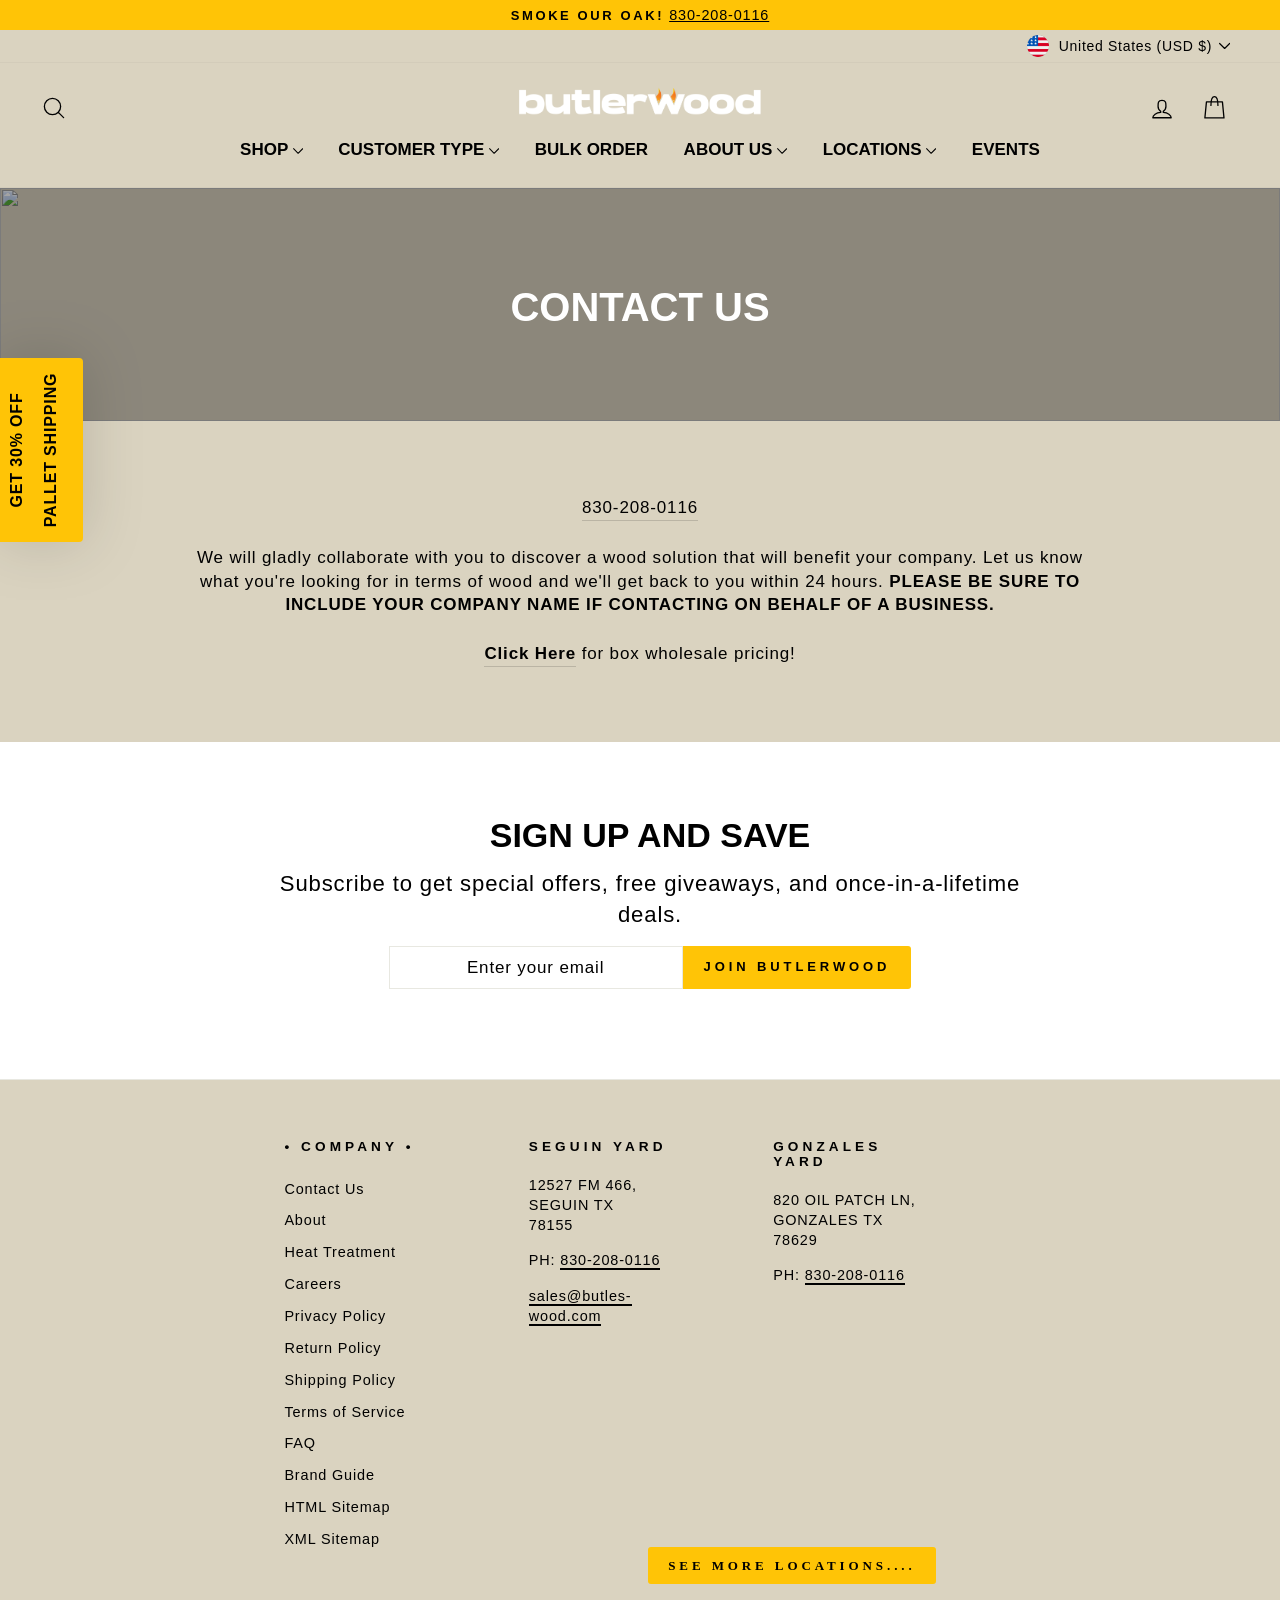
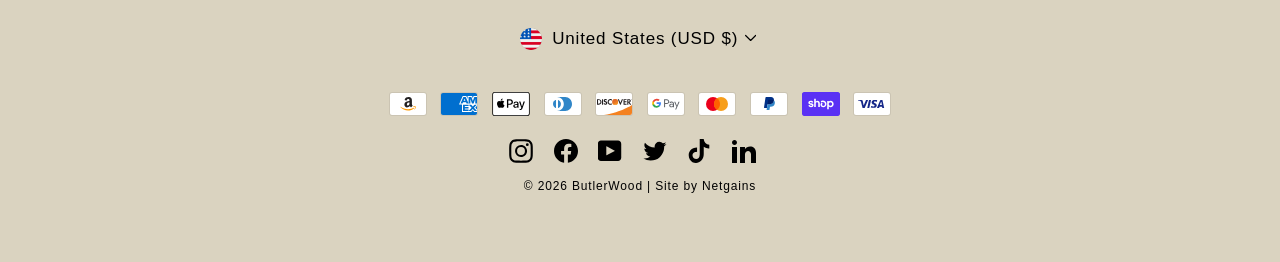
==== commit 7990a3d1: "Add files via upload" ====
--- a/contact.html
+++ b/contact.html
@@ -1645,8 +1645,8 @@
                                                     left: 0px;
                                                     transform: translateX(100%);
                                                 ">
-                      <a class="announcement-link" href="tel:(830) 205-1035"><span class="announcement-text">SMOKE OUR
-                          OAK!</span><span class="announcement-link-text">(830) 205-1035</span></a>
+                      <a class="announcement-link" href="tel:830-208-0116"><span class="announcement-text">SMOKE OUR
+                          OAK!</span><span class="announcement-link-text">830-208-0116</span></a>
                     </div>
                   </div>
                 </div>
@@ -4748,7 +4748,7 @@
 
 
 
- <div id="shopify-section-template--19662816739585__9794c701-ec6a-4786-a773-b7e207f27114" class="shopify-section index-section"><div class="text-center page-width page-width--narrow"><div class="theme-block"><div class="rte"><p><a href="tel:8302051035" title="tel:8302051035">(830) 205-1035</a></p><p>We will gladly collaborate with you to discover a<strong> </strong>wood solution that will benefit your company.  Let us know what you're looking for in terms of wood and we'll get back to you within 24 hours. <strong>PLEASE BE SURE TO INCLUDE YOUR COMPANY NAME IF CONTACTING ON BEHALF OF A BUSINESS.</strong></p><p><a href="/pages/wholesale-pricing" title="Wholesale Pricing"><strong>Click Here</strong></a><strong> </strong>for box wholesale pricing!</p>
+ <div id="shopify-section-template--19662816739585__9794c701-ec6a-4786-a773-b7e207f27114" class="shopify-section index-section"><div class="text-center page-width page-width--narrow"><div class="theme-block"><div class="rte"><p><a href="tel:8302051035" title="tel:8302051035">830-208-0116</a></p><p>We will gladly collaborate with you to discover a<strong> </strong>wood solution that will benefit your company.  Let us know what you're looking for in terms of wood and we'll get back to you within 24 hours. <strong>PLEASE BE SURE TO INCLUDE YOUR COMPANY NAME IF CONTACTING ON BEHALF OF A BUSINESS.</strong></p><p><a href="/pages/wholesale-pricing" title="Wholesale Pricing"><strong>Click Here</strong></a><strong> </strong>for box wholesale pricing!</p>
 </div></div></div>
 
 
@@ -4981,7 +4981,10 @@
                           </p>
                           <p>
                             PH:
-                            <a href="tel:830-205-1035" title="tel:830-205-1035">830-205-1035</a>
+                            <a href="tel:830-208-0116" title="tel:830-208-0116">830-208-0116</a>
+                          </p>
+                                                    <p>
+                            <a href="tel:830-208-0116" title="tel:830-208-0116">sales@butles-wood.com</a>
                           </p>
                         </div>
                       </div>
@@ -5031,8 +5034,7 @@
                             TX<br />78629
                           </p>
                           <p>
-                            PH:&nbsp;<a href="tel:(830) 205-1035" title="tel:(830) 205-1035">(830)
-                              205-1035</a>
+                            PH:&nbsp;<a href="tel:830-208-0116" title="tel:830-208-0116">830-208-0116</a>
                           </p>
                         </div>
                       </div>
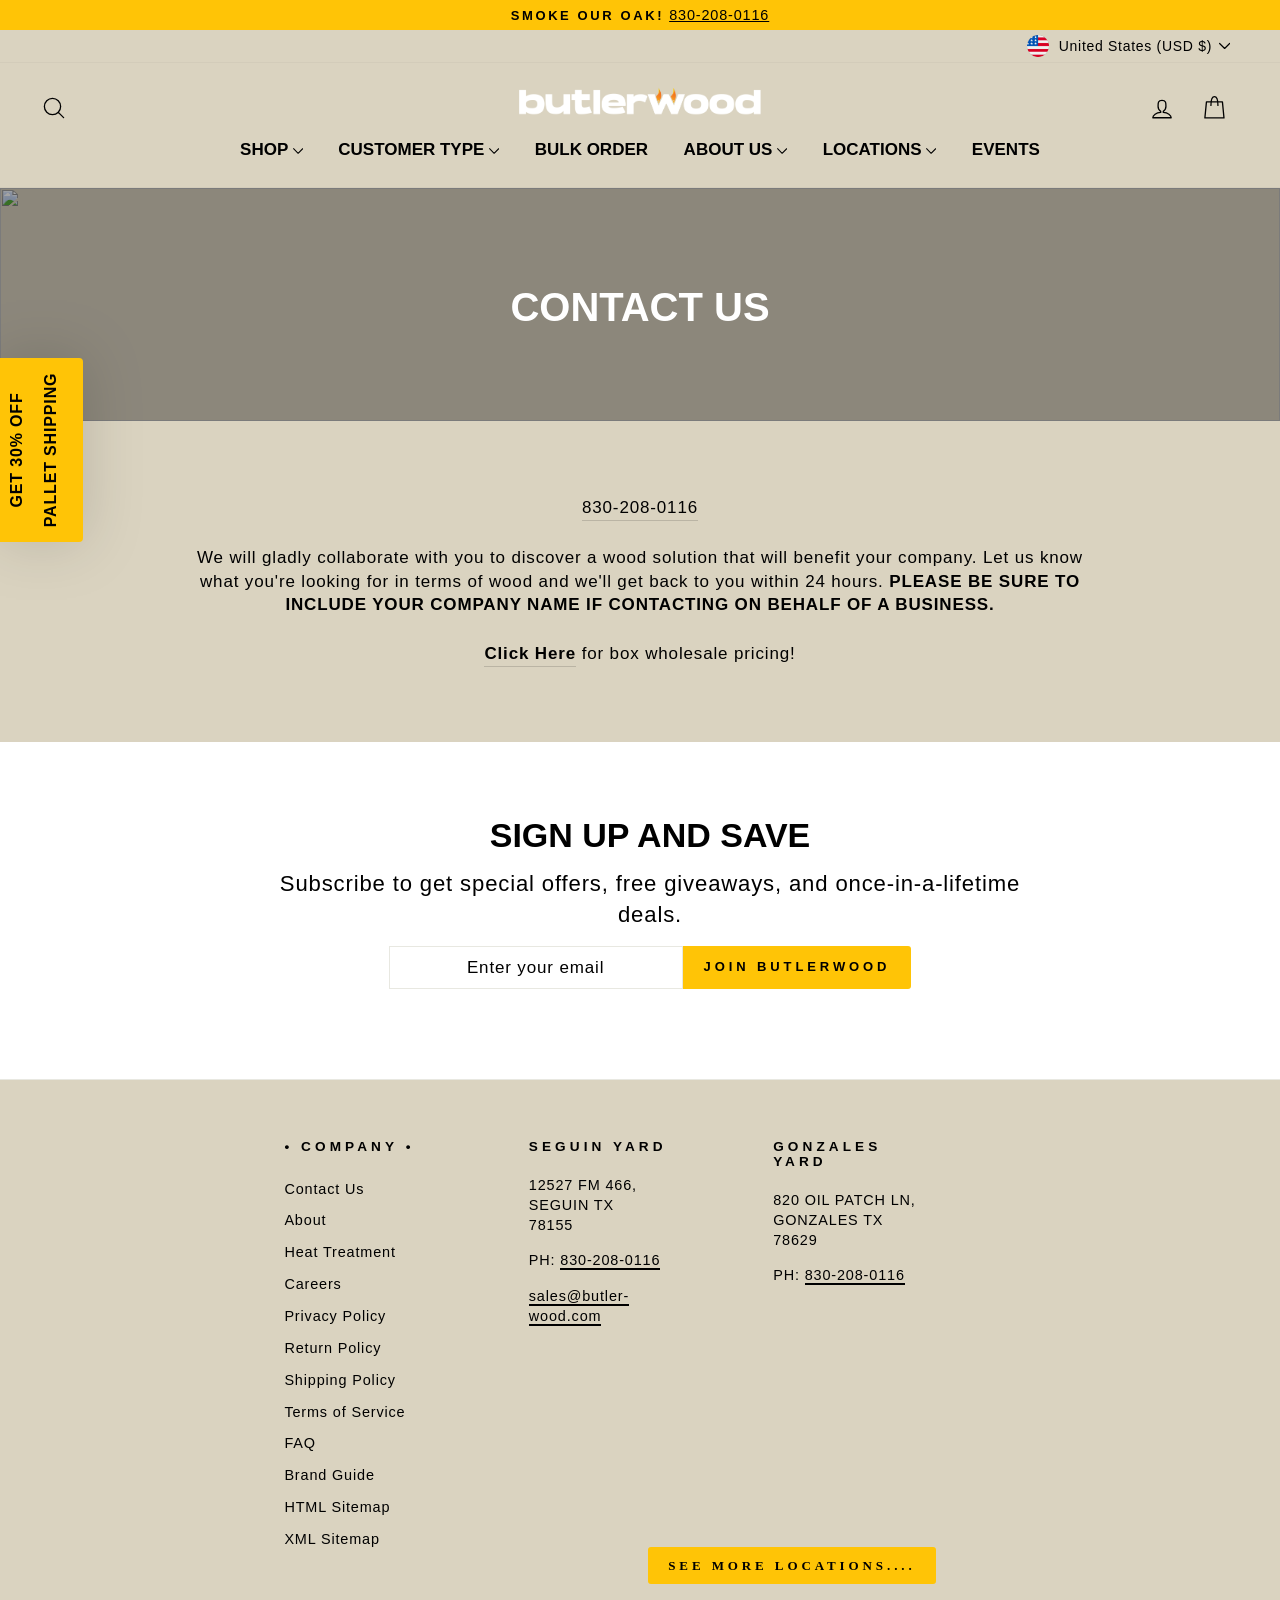
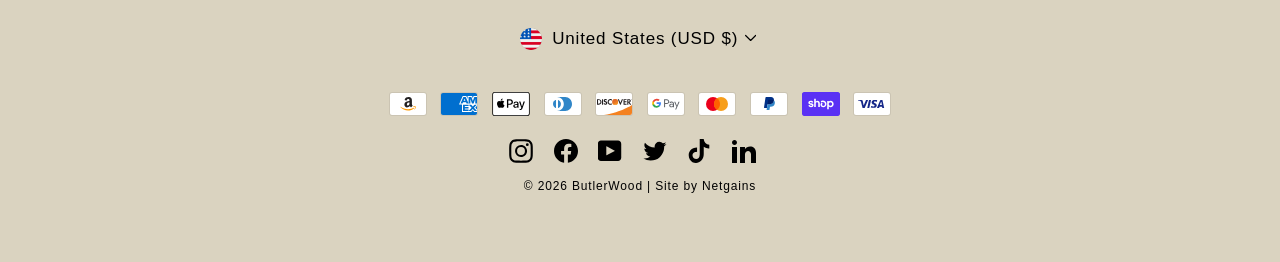
==== commit ebc9e7e1: "Add files via upload" ====
--- a/contact.html
+++ b/contact.html
@@ -4984,7 +4984,7 @@
                             <a href="tel:830-208-0116" title="tel:830-208-0116">830-208-0116</a>
                           </p>
                                                     <p>
-                            <a href="tel:830-208-0116" title="tel:830-208-0116">sales@butles-wood.com</a>
+                            <a href="tel:830-208-0116" title="tel:830-208-0116">sales@butler-wood.com</a>
                           </p>
                         </div>
                       </div>
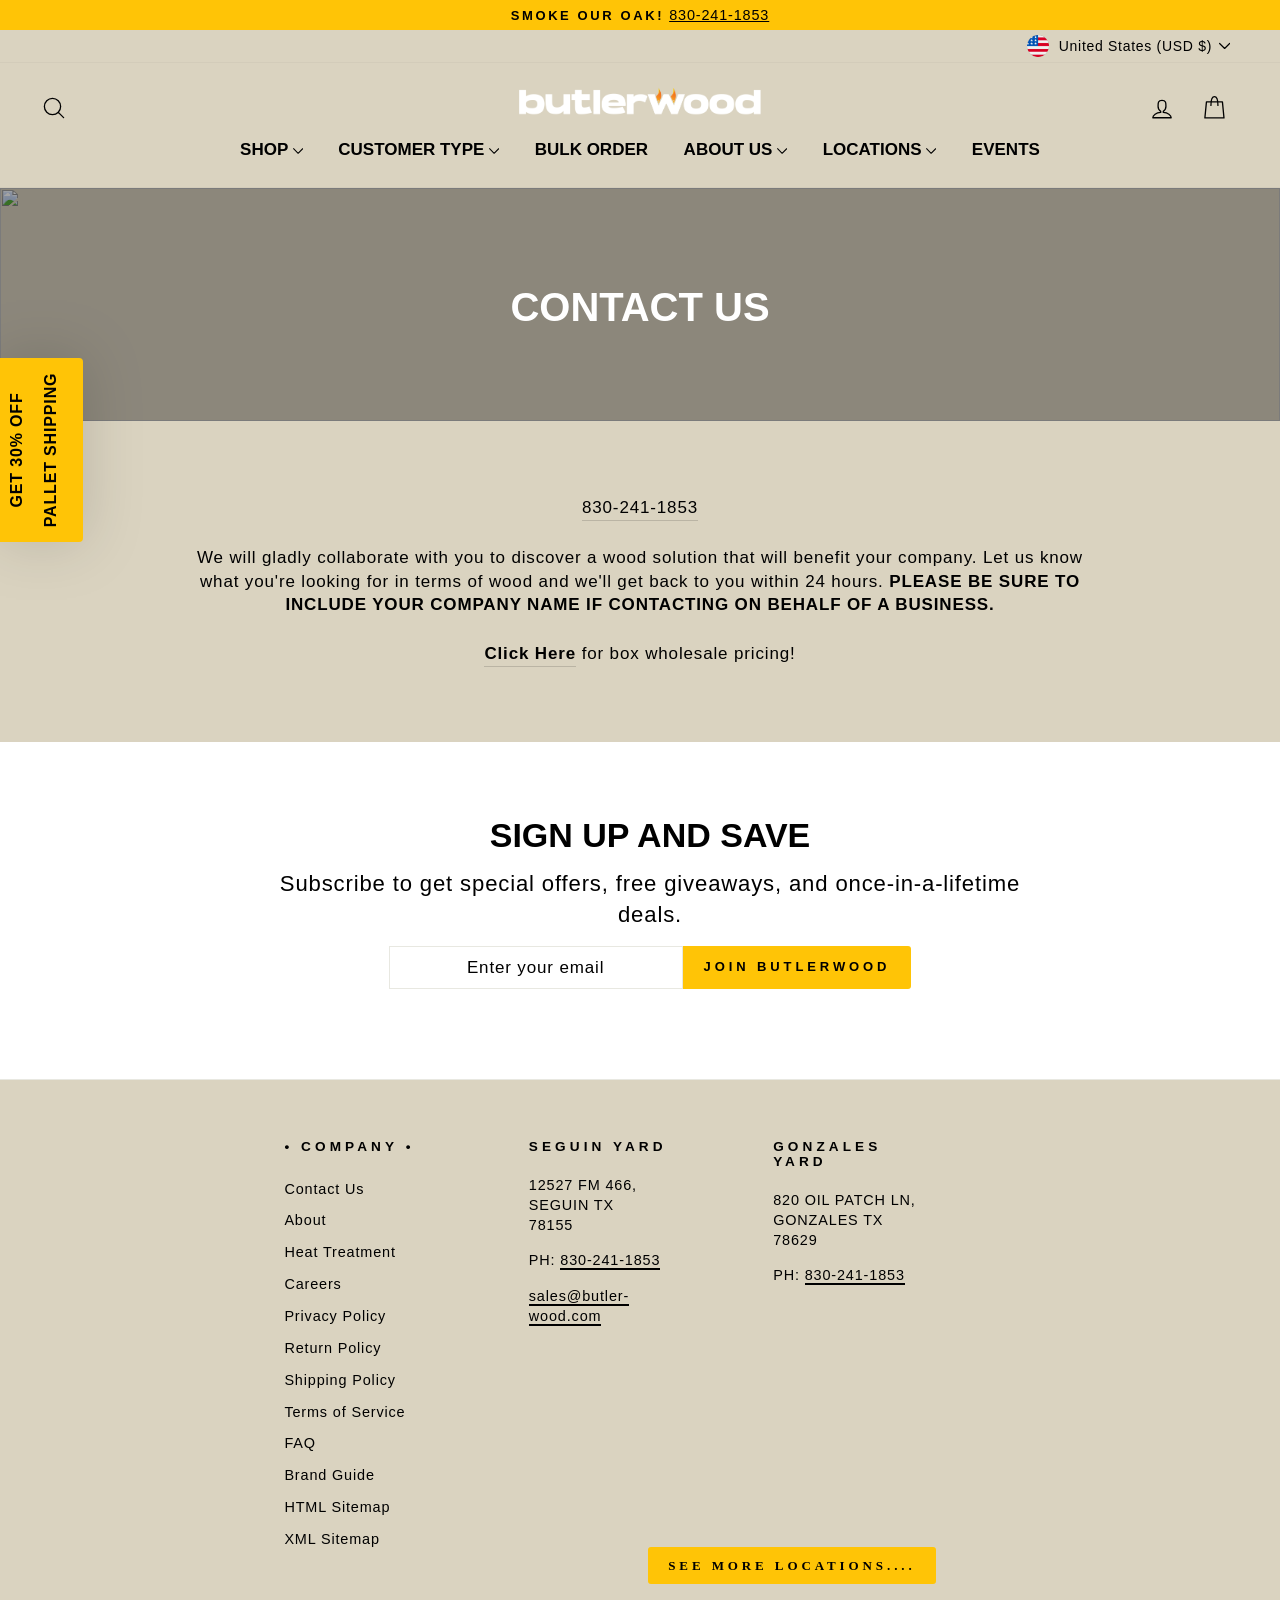
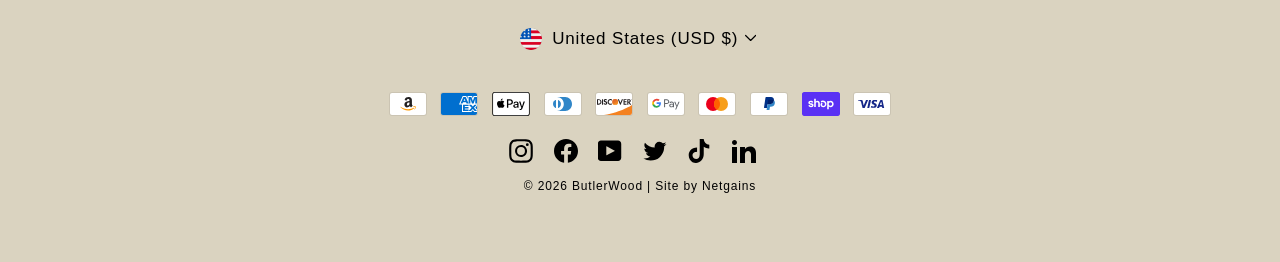
==== commit 1edea1d7: "Add files via upload" ====
--- a/contact.html
+++ b/contact.html
@@ -1645,8 +1645,8 @@
                                                     left: 0px;
                                                     transform: translateX(100%);
                                                 ">
-                      <a class="announcement-link" href="tel:830-208-0116"><span class="announcement-text">SMOKE OUR
-                          OAK!</span><span class="announcement-link-text">830-208-0116</span></a>
+                      <a class="announcement-link" href="tel:830-241-1853"><span class="announcement-text">SMOKE OUR
+                          OAK!</span><span class="announcement-link-text">830-241-1853</span></a>
                     </div>
                   </div>
                 </div>
@@ -4748,7 +4748,7 @@
 
 
 
- <div id="shopify-section-template--19662816739585__9794c701-ec6a-4786-a773-b7e207f27114" class="shopify-section index-section"><div class="text-center page-width page-width--narrow"><div class="theme-block"><div class="rte"><p><a href="tel:8302051035" title="tel:8302051035">830-208-0116</a></p><p>We will gladly collaborate with you to discover a<strong> </strong>wood solution that will benefit your company.  Let us know what you're looking for in terms of wood and we'll get back to you within 24 hours. <strong>PLEASE BE SURE TO INCLUDE YOUR COMPANY NAME IF CONTACTING ON BEHALF OF A BUSINESS.</strong></p><p><a href="/pages/wholesale-pricing" title="Wholesale Pricing"><strong>Click Here</strong></a><strong> </strong>for box wholesale pricing!</p>
+ <div id="shopify-section-template--19662816739585__9794c701-ec6a-4786-a773-b7e207f27114" class="shopify-section index-section"><div class="text-center page-width page-width--narrow"><div class="theme-block"><div class="rte"><p><a href="tel:8302051035" title="tel:8302051035">830-241-1853</a></p><p>We will gladly collaborate with you to discover a<strong> </strong>wood solution that will benefit your company.  Let us know what you're looking for in terms of wood and we'll get back to you within 24 hours. <strong>PLEASE BE SURE TO INCLUDE YOUR COMPANY NAME IF CONTACTING ON BEHALF OF A BUSINESS.</strong></p><p><a href="/pages/wholesale-pricing" title="Wholesale Pricing"><strong>Click Here</strong></a><strong> </strong>for box wholesale pricing!</p>
 </div></div></div>
 
 
@@ -4981,10 +4981,10 @@
                           </p>
                           <p>
                             PH:
-                            <a href="tel:830-208-0116" title="tel:830-208-0116">830-208-0116</a>
+                            <a href="tel:830-241-1853" title="tel:830-241-1853">830-241-1853</a>
                           </p>
                                                     <p>
-                            <a href="tel:830-208-0116" title="tel:830-208-0116">sales@butler-wood.com</a>
+                            <a href="tel:830-241-1853" title="tel:830-241-1853">sales@butler-wood.com</a>
                           </p>
                         </div>
                       </div>
@@ -5034,7 +5034,7 @@
                             TX<br />78629
                           </p>
                           <p>
-                            PH:&nbsp;<a href="tel:830-208-0116" title="tel:830-208-0116">830-208-0116</a>
+                            PH:&nbsp;<a href="tel:830-241-1853" title="tel:830-241-1853">830-241-1853</a>
                           </p>
                         </div>
                       </div>
